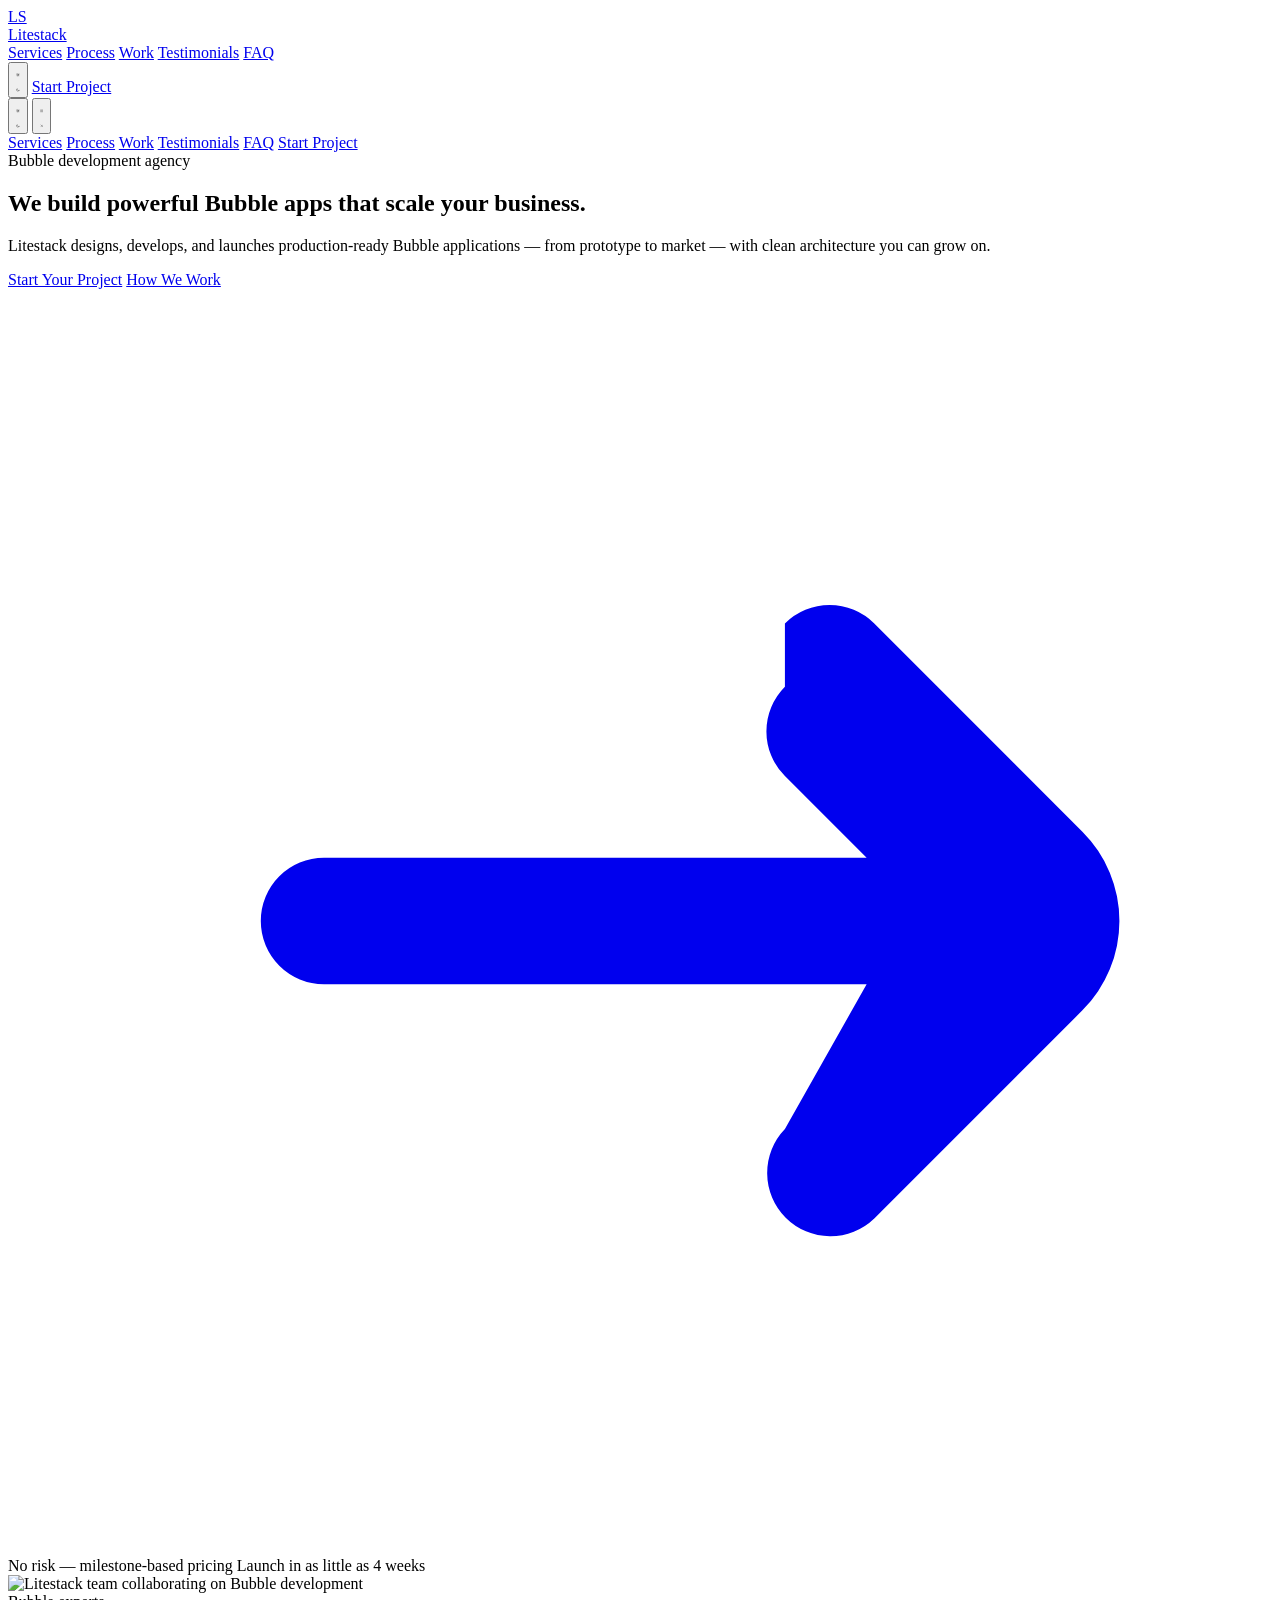
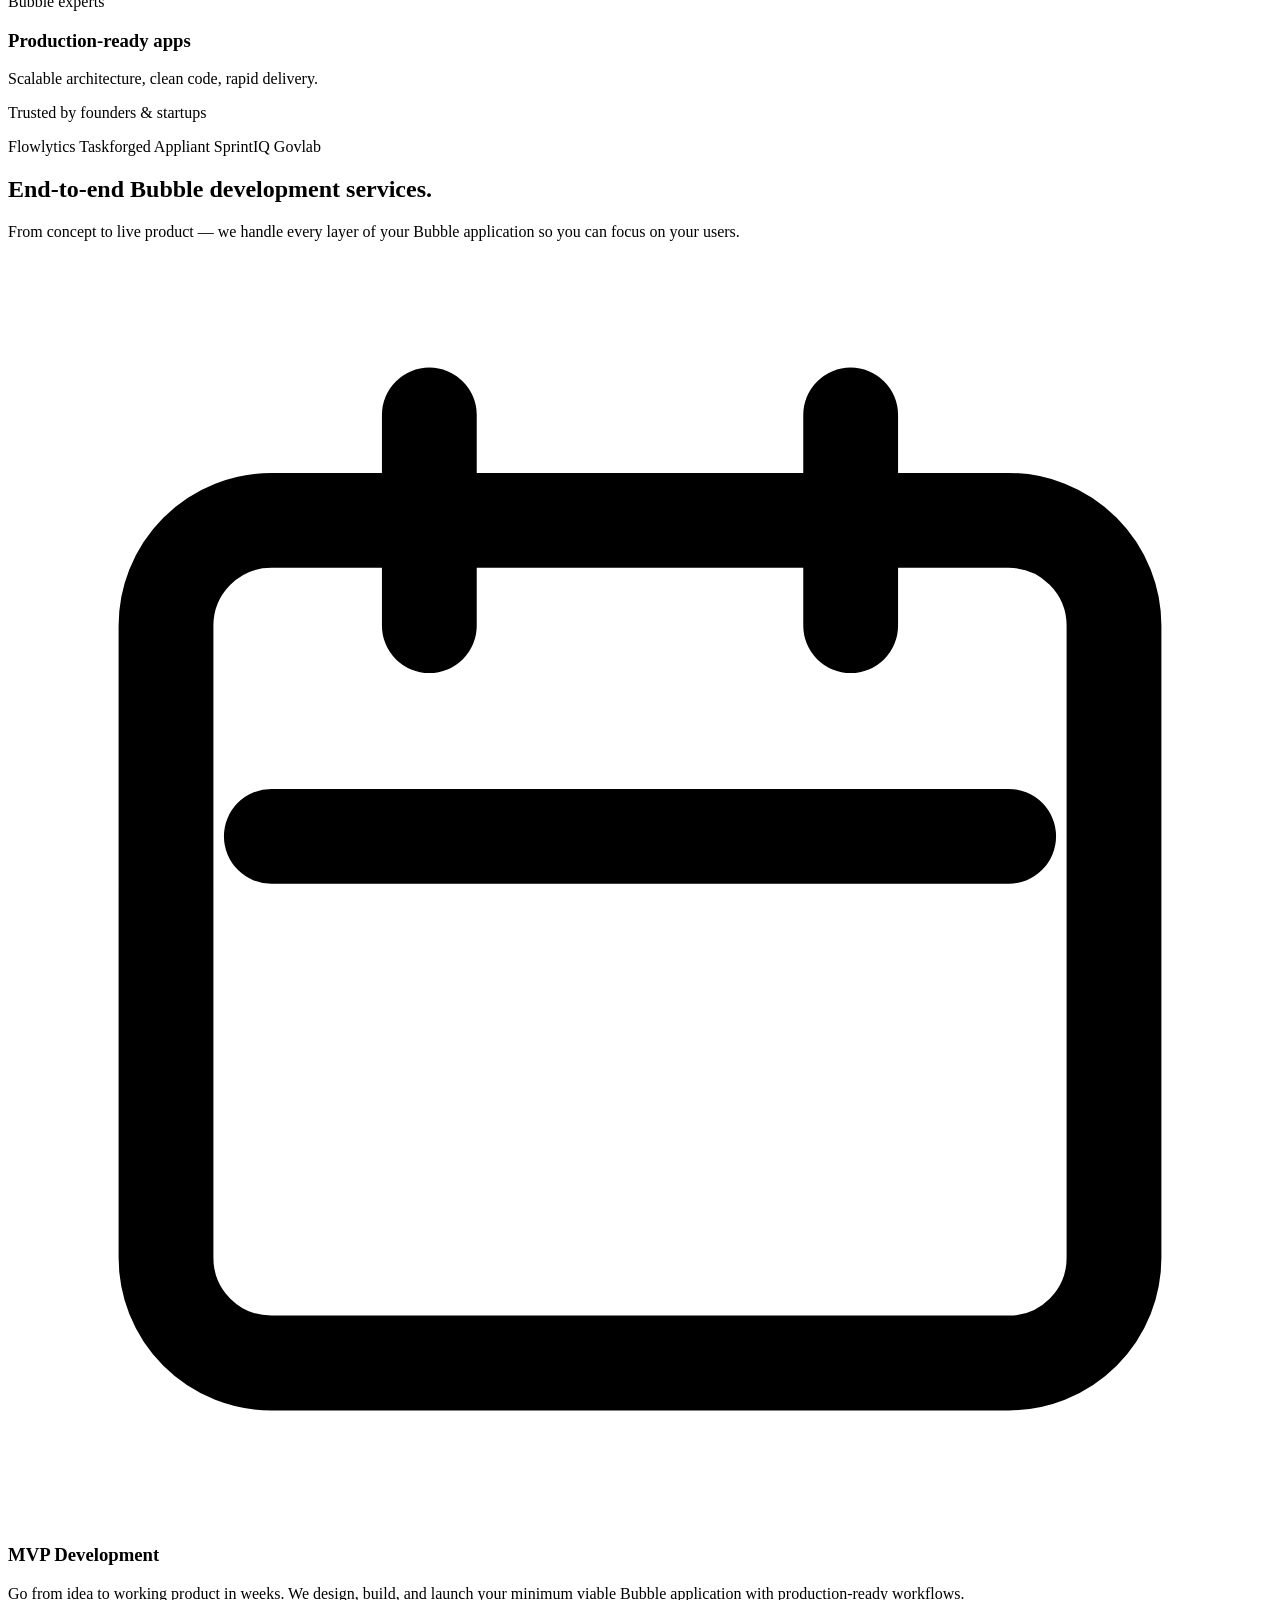
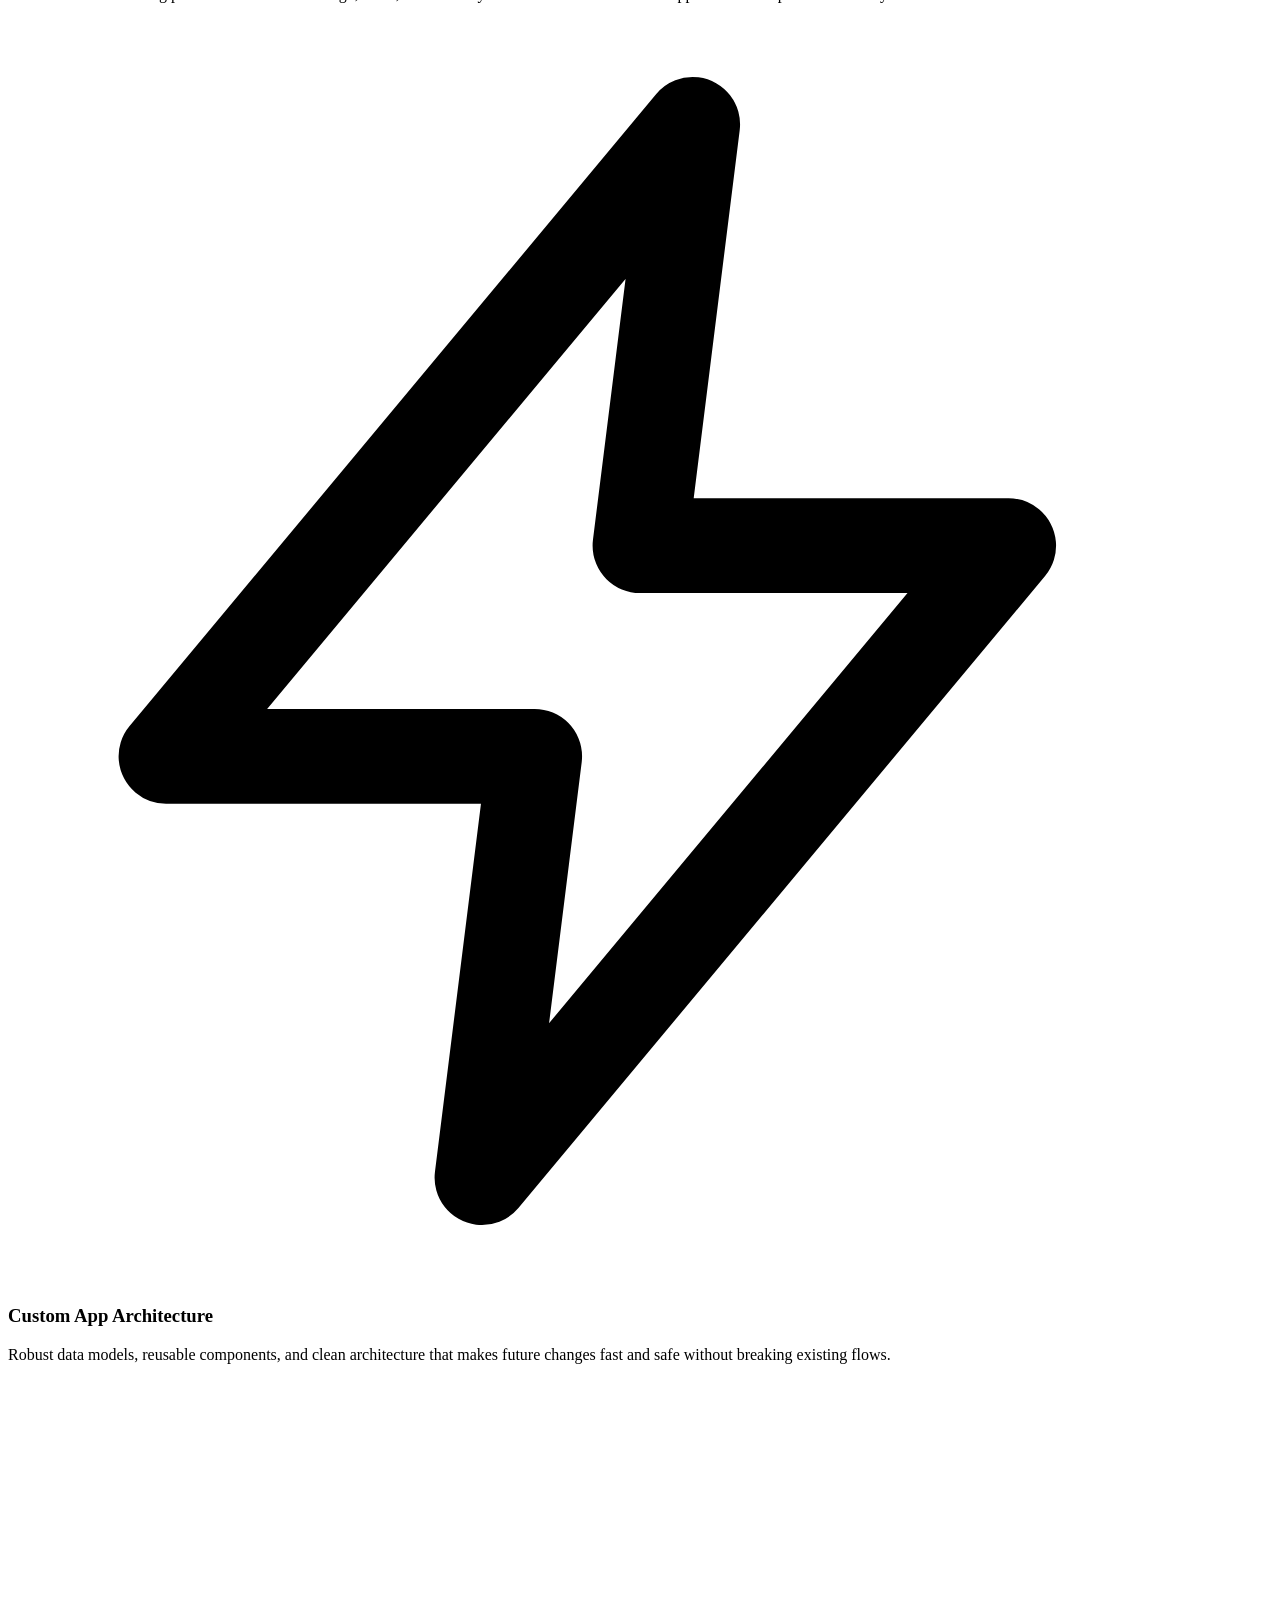
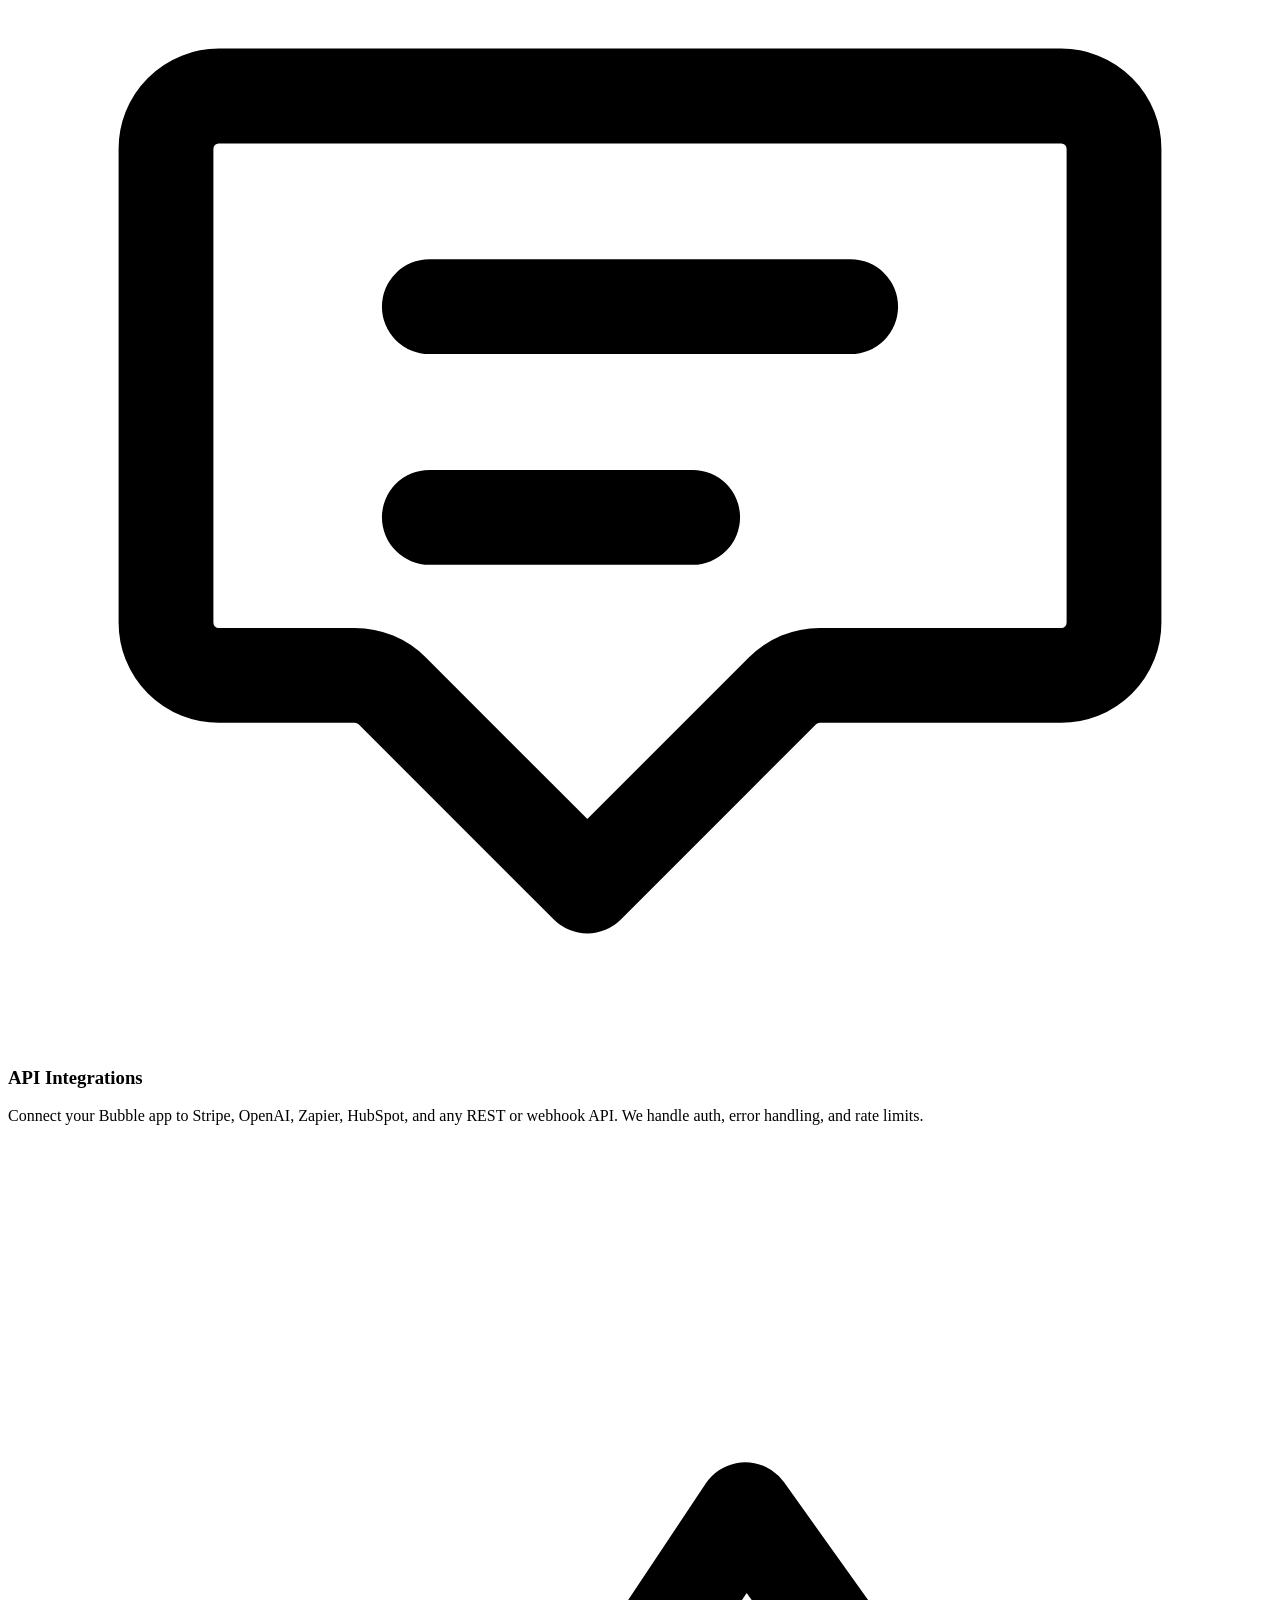
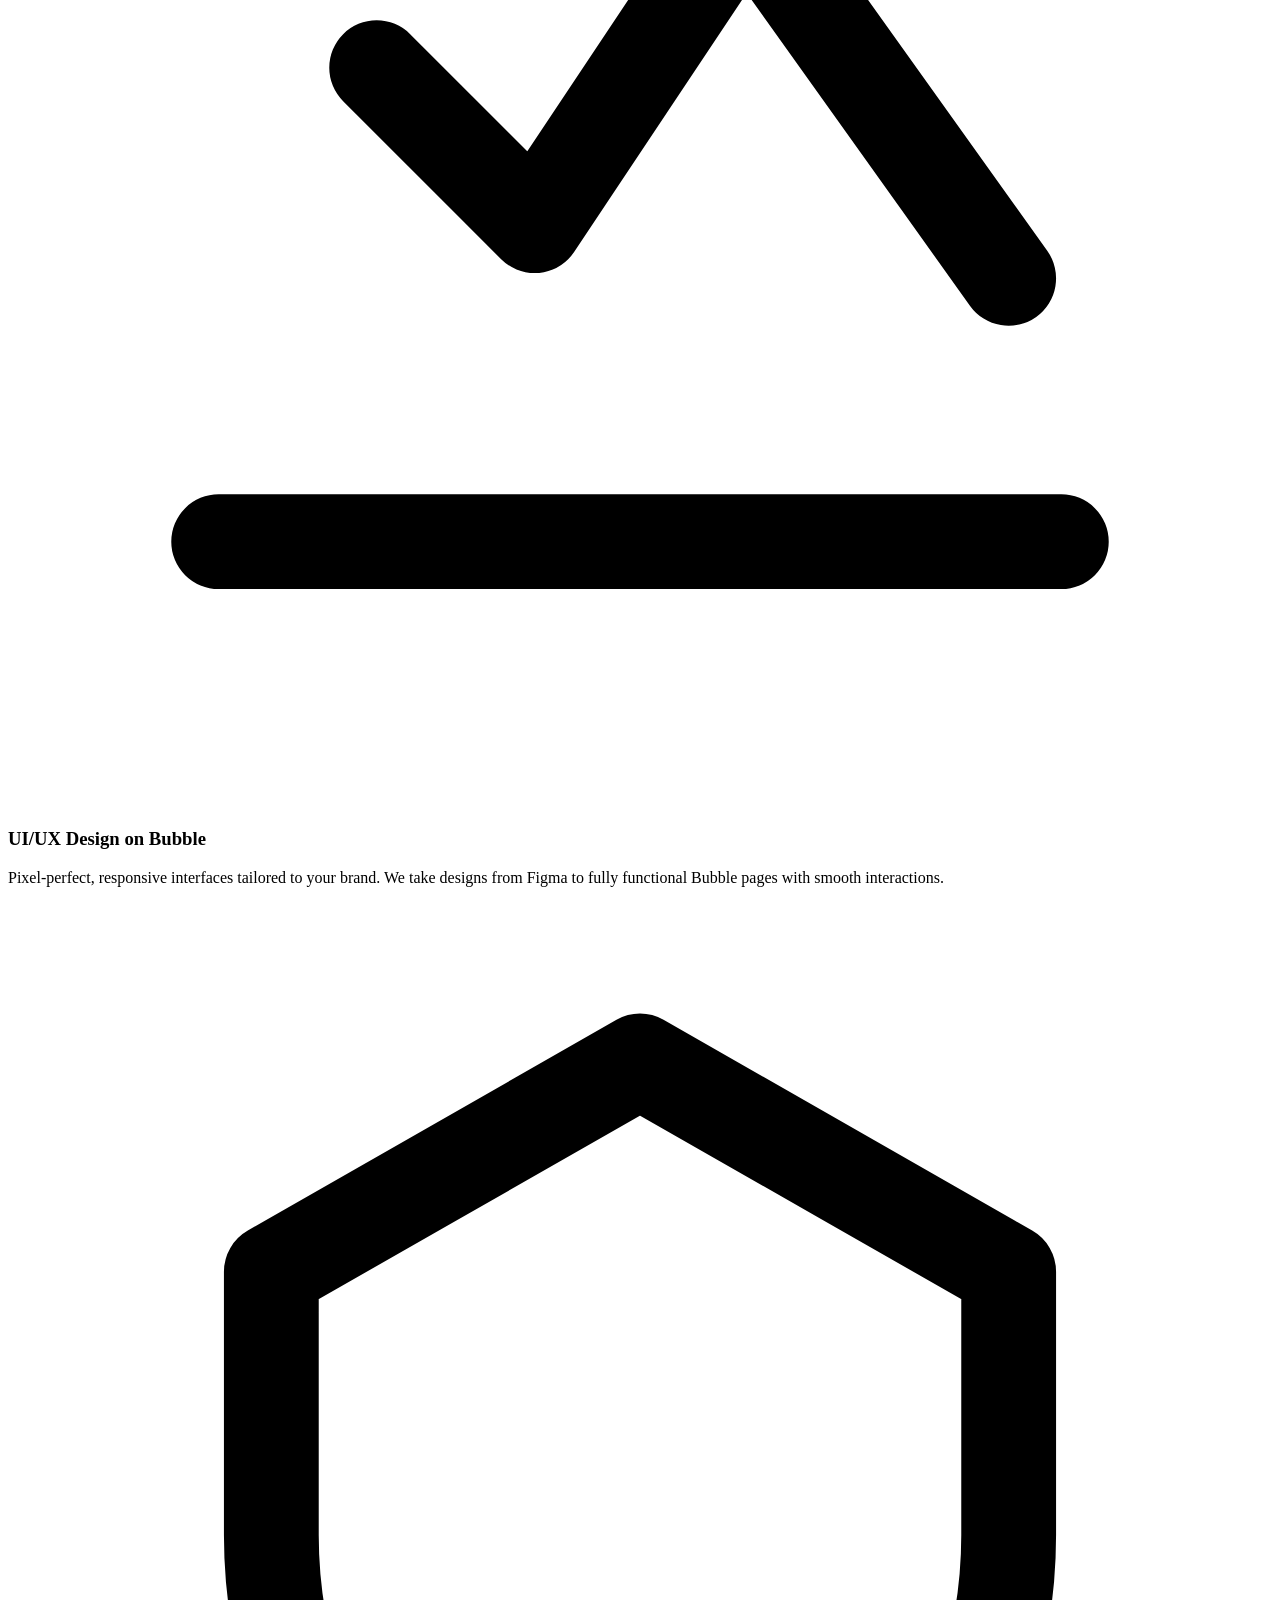
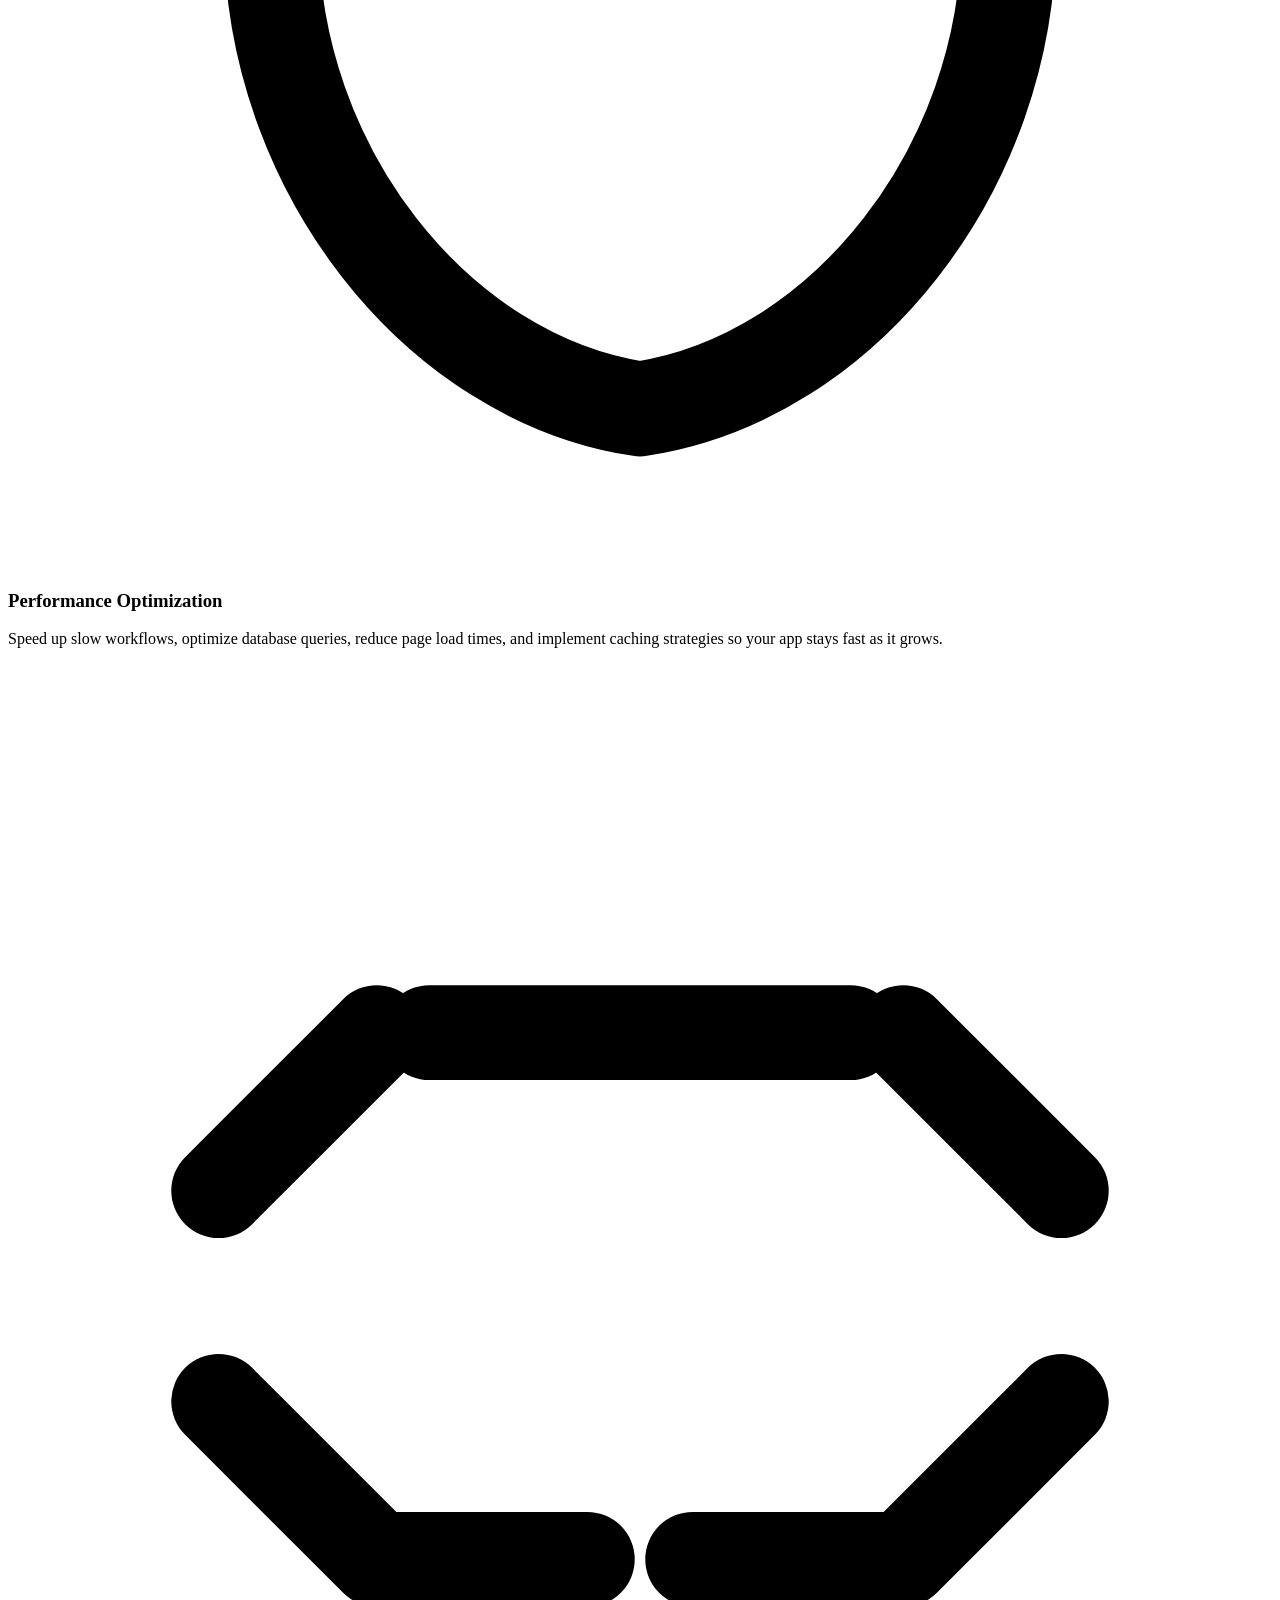
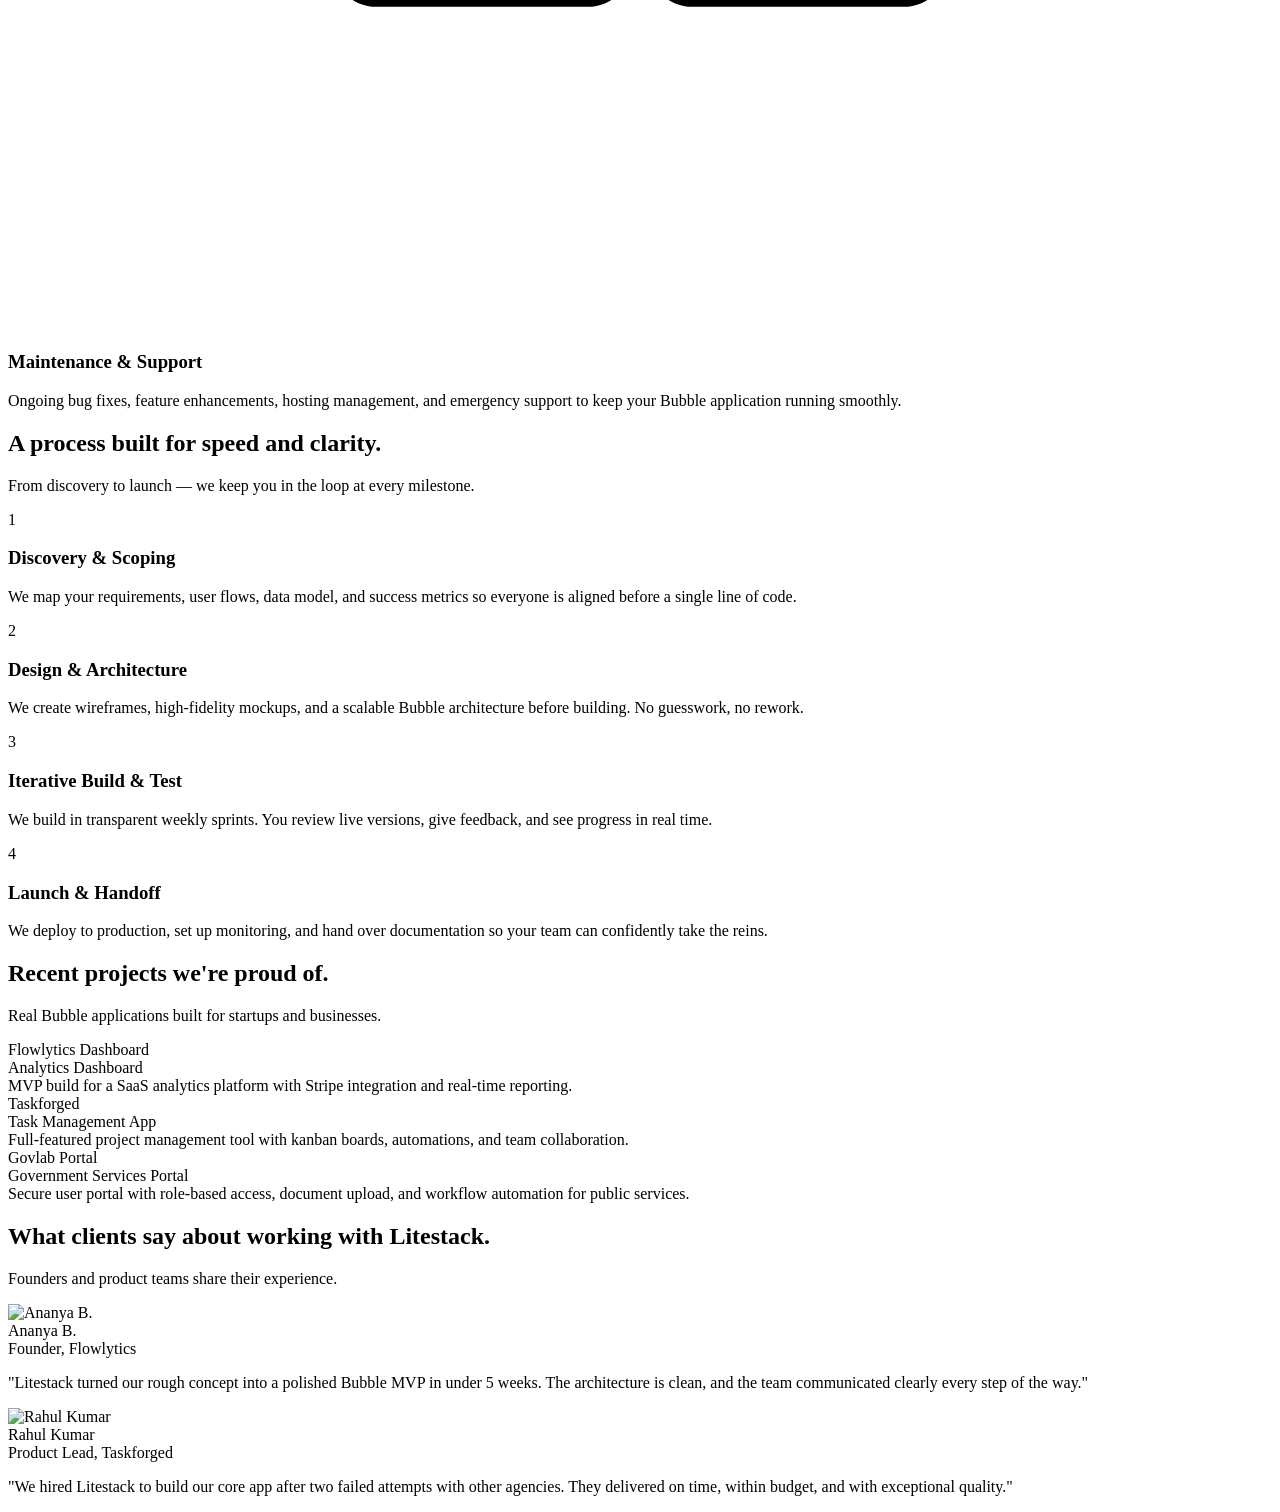
==== landing.html @ c097c647 "chore: deterministic patch step 1/1 - landing.html" ====
<!DOCTYPE html>
<html lang="en" class="scroll-smooth">
<head>
  <meta charset="UTF-8" />
  <meta name="viewport" content="width=device-width, initial-scale=1.0" />
  <title>Litestack — Bubble Development Agency</title>
  <script src="https://cdn.tailwindcss.com"></script>
  <script>
    tailwind.config = {
      darkMode: 'class',
    }
  </script>
  <script>
    (function() {
      const stored = localStorage.getItem('theme');
      const prefersDark = window.matchMedia('(prefers-color-scheme: dark)').matches;
      const theme = stored || (prefersDark ? 'dark' : 'light');
      document.documentElement.classList.add(theme);
    })();
  </script>
</head>
<body class="min-h-screen bg-gradient-to-br from-slate-100 via-white to-blue-50 text-slate-900 dark:from-slate-950 dark:via-slate-900 dark:to-slate-950 dark:text-slate-100">
  <!-- Navbar -->
  <header class="sticky top-0 z-40 border-b border-white/20 bg-white/70 backdrop-blur-xl dark:border-slate-800/60 dark:bg-slate-950/70">
    <nav>
      <div class="mx-auto flex w-full max-w-[1600px] items-center justify-between px-4 py-4 sm:px-6">
        <a href="#hero" class="flex items-center gap-3 transition hover:opacity-90">
          <div class="flex h-11 w-11 items-center justify-center rounded-2xl bg-gradient-to-br from-indigo-600 via-blue-600 to-cyan-500 text-white shadow-xl">
            <span class="text-sm font-bold">LS</span>
          </div>
          <span class="text-xl font-bold tracking-tight">Litestack</span>
        </a>
        <div class="hidden items-center gap-6 md:flex">
          <a href="#services" class="text-sm font-medium transition hover:text-indigo-600">Services</a>
          <a href="#process" class="text-sm font-medium transition hover:text-indigo-600">Process</a>
          <a href="#work" class="text-sm font-medium transition hover:text-indigo-600">Work</a>
          <a href="#testimonials" class="text-sm font-medium transition hover:text-indigo-600">Testimonials</a>
          <a href="#faq" class="text-sm font-medium transition hover:text-indigo-600">FAQ</a>
        </div>
        <div class="hidden md:flex md:items-center md:gap-3">
          <button type="button" id="theme-toggle" class="rounded-xl p-2 transition hover:bg-slate-200/50 dark:hover:bg-slate-800/60" aria-label="Toggle theme">
            <svg id="icon-sun" class="h-5 w-5 hidden dark:block" fill="none" viewBox="0 0 24 24" stroke="currentColor"><path stroke-linecap="round" stroke-linejoin="round" stroke-width="1.8" d="M12 3v1m0 16v1m9-9h-1M4 12H3m15.364 6.364l-.707-.707M6.343 6.343l-.707-.707m12.728 0l-.707.707M6.343 17.657l-.707.707M16 12a4 4 0 11-8 0 4 4 0 018 0z"/></svg>
            <svg id="icon-moon" class="h-5 w-5 block dark:hidden" fill="none" viewBox="0 0 24 24" stroke="currentColor"><path stroke-linecap="round" stroke-linejoin="round" stroke-width="1.8" d="M20.354 15.354A9 9 0 018.646 3.646 9.003 9.003 0 0012 21a9.003 9.003 0 008.354-5.646z"/></svg>
          </button>
          <a href="#contact" class="inline-flex items-center gap-2 rounded-full bg-gradient-to-r from-indigo-600 via-blue-600 to-cyan-500 px-6 py-2.5 text-sm font-semibold text-white shadow-xl transition-all duration-300 hover:scale-[1.05]">Start Project</a>
        </div>
        <div class="flex items-center gap-1 md:hidden">
          <button type="button" id="theme-toggle-mobile" class="rounded-xl p-2 transition hover:bg-slate-200/50 dark:hover:bg-slate-800/60" aria-label="Toggle theme">
            <svg id="icon-sun-mobile" class="h-5 w-5 hidden dark:block" fill="none" viewBox="0 0 24 24" stroke="currentColor"><path stroke-linecap="round" stroke-linejoin="round" stroke-width="1.8" d="M12 3v1m0 16v1m9-9h-1M4 12H3m15.364 6.364l-.707-.707M6.343 6.343l-.707-.707m12.728 0l-.707.707M6.343 17.657l-.707.707M16 12a4 4 0 11-8 0 4 4 0 018 0z"/></svg>
            <svg id="icon-moon-mobile" class="h-5 w-5 block dark:hidden" fill="none" viewBox="0 0 24 24" stroke="currentColor"><path stroke-linecap="round" stroke-linejoin="round" stroke-width="1.8" d="M20.354 15.354A9 9 0 018.646 3.646 9.003 9.003 0 0012 21a9.003 9.003 0 008.354-5.646z"/></svg>
          </button>
          <button type="button" id="mobile-menu-btn" class="rounded-xl p-2 transition hover:bg-slate-200/50 dark:hover:bg-slate-800/60 md:hidden" aria-label="Toggle menu">
            <svg id="icon-menu" class="h-6 w-6" fill="none" viewBox="0 0 24 24" stroke="currentColor"><path stroke-linecap="round" stroke-linejoin="round" stroke-width="1.8" d="M4 6h16M4 12h16M4 18h16"/></svg>
            <svg id="icon-close" class="h-6 w-6 hidden" fill="none" viewBox="0 0 24 24" stroke="currentColor"><path stroke-linecap="round" stroke-linejoin="round" stroke-width="1.8" d="M6 18L18 6M6 6l12 12"/></svg>
          </button>
        </div>
      </div>
      <div id="mobile-menu" class="hidden border-t border-white/20 bg-white/90 backdrop-blur-xl dark:border-slate-800/60 dark:bg-slate-950/90 md:hidden">
        <div class="mx-auto flex max-w-[1600px] flex-col gap-2 px-4 py-3 sm:px-6">
          <a href="#services" class="mobile-link rounded-lg px-2 py-2 text-sm font-medium text-slate-700 hover:bg-slate-50 dark:text-slate-200 dark:hover:bg-slate-800">Services</a>
          <a href="#process" class="mobile-link rounded-lg px-2 py-2 text-sm font-medium text-slate-700 hover:bg-slate-50 dark:text-slate-200 dark:hover:bg-slate-800">Process</a>
          <a href="#work" class="mobile-link rounded-lg px-2 py-2 text-sm font-medium text-slate-700 hover:bg-slate-50 dark:text-slate-200 dark:hover:bg-slate-800">Work</a>
          <a href="#testimonials" class="mobile-link rounded-lg px-2 py-2 text-sm font-medium text-slate-700 hover:bg-slate-50 dark:text-slate-200 dark:hover:bg-slate-800">Testimonials</a>
          <a href="#faq" class="mobile-link rounded-lg px-2 py-2 text-sm font-medium text-slate-700 hover:bg-slate-50 dark:text-slate-200 dark:hover:bg-slate-800">FAQ</a>
          <a href="#contact" class="mobile-link mt-1 inline-flex justify-center rounded-full bg-gradient-to-r from-indigo-600 via-blue-600 to-cyan-500 px-4 py-2 text-sm font-semibold text-white">Start Project</a>
        </div>
      </div>
    </nav>
  </header>

  <main>
    <div class="mx-auto w-full max-w-[1600px] px-4 sm:px-6">
      <!-- Hero -->
      <section id="hero" class="py-16 sm:py-28">
        <div class="grid items-center gap-16 lg:grid-cols-2">
          <div>
            <span class="inline-flex items-center gap-2 rounded-full border border-indigo-200 bg-indigo-50 px-4 py-1.5 text-[11px] sm:text-sm font-semibold uppercase tracking-wider text-indigo-700 dark:bg-indigo-900/30 dark:text-indigo-300">Bubble development agency</span>
            <h1 class="mt-6 text-4xl font-extrabold leading-[1.05] tracking-tight sm:text-5xl lg:text-6xl bg-gradient-to-r from-slate-900 via-indigo-700 to-blue-600 bg-clip-text text-transparent dark:from-white dark:via-indigo-400 dark:to-blue-400">We build powerful Bubble apps that scale your business.</h1>
            <p class="mt-6 max-w-xl text-lg text-slate-600 dark:text-slate-300">Litestack designs, develops, and launches production-ready Bubble applications — from prototype to market — with clean architecture you can grow on.</p>
            <div class="mt-8 flex flex-wrap items-center gap-4">
              <a href="#contact" class="inline-flex items-center gap-2 rounded-full bg-gradient-to-r from-indigo-600 via-blue-600 to-cyan-500 px-6 py-3 text-sm font-semibold text-white shadow-xl transition-all duration-300 hover:scale-[1.05]">Start Your Project</a>
              <a href="#process" class="inline-flex items-center gap-2 rounded-full border border-slate-300 px-6 py-3 text-sm font-semibold transition hover:bg-white/60 dark:border-slate-700 dark:hover:bg-slate-800/40">How We Work <svg class="h-4 w-4" viewBox="0 0 20 20" fill="currentColor"><path d="M12.293 5.293a1 1 0 011.414 0L17 8.586a2 2 0 010 2.828l-3.293 3.293a1 1 0 01-1.414-1.414L13.586 11H5a1 1 0 110-2h8.586l-1.293-1.293a1 1 0 010-1.414z"/></svg></a>
            </div>
            <div class="mt-6 flex flex-wrap items-center gap-x-4 gap-y-1 text-xs text-slate-500 dark:text-slate-400">
              <span>No risk — milestone-based pricing</span>
              <span class="hidden h-1 w-1 rounded-full bg-slate-300 sm:inline-block"></span>
              <span>Launch in as little as 4 weeks</span>
            </div>
          </div>
          <div class="relative">
            <div class="relative overflow-hidden rounded-3xl border border-white/30 bg-white/70 shadow-2xl backdrop-blur-xl dark:border-slate-700/50 dark:bg-slate-900/60">
              <div class="relative h-80 sm:h-96 lg:h-[28rem]">
                <img src="https://images.unsplash.com/photo-1542744173-8e7e53415bb0?auto=format&fit=crop&w=1200&q=80" alt="Litestack team collaborating on Bubble development" class="h-full w-full object-cover">
                <div class="absolute inset-0 bg-gradient-to-t from-black/80 to-transparent"></div>
                <div class="absolute bottom-6 left-6 text-white">
                  <span class="rounded-full bg-white/20 px-3 py-1 text-xs font-medium uppercase">Bubble experts</span>
                  <h3 class="mt-2 text-lg font-semibold">Production-ready apps</h3>
                  <p class="text-sm text-white/80">Scalable architecture, clean code, rapid delivery.</p>
                </div>
              </div>
            </div>
          </div>
        </div>
      </section>

      <!-- Trusted by -->
      <section id="trusted-by" class="border-y border-white/20 py-16 dark:border-slate-800/60">
        <div class="mx-auto max-w-5xl text-center">
          <p class="text-xs font-semibold uppercase tracking-[0.2em] text-slate-400 dark:text-slate-500">Trusted by founders & startups</p>
          <div class="mt-8 flex flex-wrap items-center justify-center gap-x-12 gap-y-4 text-sm font-medium text-slate-500 sm:gap-x-16 dark:text-slate-400">
            <span class="tracking-tight">Flowlytics</span>
            <span class="tracking-tight">Taskforged</span>
            <span class="tracking-tight">Appliant</span>
            <span class="tracking-tight">SprintIQ</span>
            <span class="tracking-tight">Govlab</span>
          </div>
        </div>
      </section>

      <!-- Services -->
      <section id="services" class="py-10 sm:py-24">
        <div class="mx-auto max-w-3xl text-center">
          <h2 class="text-3xl font-bold tracking-tight text-slate-900 dark:text-slate-50 sm:text-4xl">End-to-end Bubble development services.</h2>
          <p class="mt-4 text-base leading-relaxed text-slate-600 dark:text-slate-400">From concept to live product — we handle every layer of your Bubble application so you can focus on your users.</p>
        </div>
        <div class="mt-12 grid gap-6 md:grid-cols-2 lg:grid-cols-3">
          <article class="group flex flex-col gap-4 rounded-2xl border border-white/30 bg-white/70 p-6 shadow-lg backdrop-blur-sm transition-all duration-300 hover:-translate-y-1 hover:border-indigo-200/60 hover:shadow-xl dark:border-slate-700/50 dark:bg-slate-900/60 dark:hover:border-indigo-800/50">
            <div class="inline-flex h-12 w-12 items-center justify-center rounded-xl bg-indigo-50 text-indigo-600 transition-colors group-hover:bg-indigo-100 dark:bg-indigo-900/50 dark:text-indigo-400 dark:group-hover:bg-indigo-900/70">
              <svg class="h-5 w-5" fill="none" viewBox="0 0 24 24" stroke="currentColor"><path stroke-linecap="round" stroke-linejoin="round" stroke-width="1.8" d="M8 7V3m8 4V3M5 11h14M5 21h14a2 2 0 002-2V7a2 2 0 00-2-2H5A2 2 0 003 7v12a2 2 0 002 2z"/></svg>
            </div>
            <h3 class="text-base font-semibold text-slate-900 dark:text-slate-50">MVP Development</h3>
            <p class="text-sm leading-relaxed text-slate-600 dark:text-slate-400">Go from idea to working product in weeks. We design, build, and launch your minimum viable Bubble application with production-ready workflows.</p>
          </article>
          <article class="group flex flex-col gap-4 rounded-2xl border border-white/30 bg-white/70 p-6 shadow-lg backdrop-blur-sm transition-all duration-300 hover:-translate-y-1 hover:border-indigo-200/60 hover:shadow-xl dark:border-slate-700/50 dark:bg-slate-900/60 dark:hover:border-indigo-800/50">
            <div class="inline-flex h-12 w-12 items-center justify-center rounded-xl bg-indigo-50 text-indigo-600 transition-colors group-hover:bg-indigo-100 dark:bg-indigo-900/50 dark:text-indigo-400 dark:group-hover:bg-indigo-900/70">
              <svg class="h-5 w-5" fill="none" viewBox="0 0 24 24" stroke="currentColor"><path stroke-linecap="round" stroke-linejoin="round" stroke-width="1.8" d="M13 2L3 14h7l-1 8 10-12h-7l1-8z"/></svg>
            </div>
            <h3 class="text-base font-semibold text-slate-900 dark:text-slate-50">Custom App Architecture</h3>
            <p class="text-sm leading-relaxed text-slate-600 dark:text-slate-400">Robust data models, reusable components, and clean architecture that makes future changes fast and safe without breaking existing flows.</p>
          </article>
          <article class="group flex flex-col gap-4 rounded-2xl border border-white/30 bg-white/70 p-6 shadow-lg backdrop-blur-sm transition-all duration-300 hover:-translate-y-1 hover:border-indigo-200/60 hover:shadow-xl dark:border-slate-700/50 dark:bg-slate-900/60 dark:hover:border-indigo-800/50">
            <div class="inline-flex h-12 w-12 items-center justify-center rounded-xl bg-indigo-50 text-indigo-600 transition-colors group-hover:bg-indigo-100 dark:bg-indigo-900/50 dark:text-indigo-400 dark:group-hover:bg-indigo-900/70">
              <svg class="h-5 w-5" fill="none" viewBox="0 0 24 24" stroke="currentColor"><path stroke-linecap="round" stroke-linejoin="round" stroke-width="1.8" d="M8 10h8m-8 4h5M4 6h16a1 1 0 011 1v9a1 1 0 01-1 1h-4.586a1 1 0 00-.707.293L11 21l-3.707-3.707A1 1 0 006.586 17H4a1 1 0 01-1-1V7a1 1 0 011-1z"/></svg>
            </div>
            <h3 class="text-base font-semibold text-slate-900 dark:text-slate-50">API Integrations</h3>
            <p class="text-sm leading-relaxed text-slate-600 dark:text-slate-400">Connect your Bubble app to Stripe, OpenAI, Zapier, HubSpot, and any REST or webhook API. We handle auth, error handling, and rate limits.</p>
          </article>
          <article class="group flex flex-col gap-4 rounded-2xl border border-white/30 bg-white/70 p-6 shadow-lg backdrop-blur-sm transition-all duration-300 hover:-translate-y-1 hover:border-indigo-200/60 hover:shadow-xl dark:border-slate-700/50 dark:bg-slate-900/60 dark:hover:border-indigo-800/50">
            <div class="inline-flex h-12 w-12 items-center justify-center rounded-xl bg-indigo-50 text-indigo-600 transition-colors group-hover:bg-indigo-100 dark:bg-indigo-900/50 dark:text-indigo-400 dark:group-hover:bg-indigo-900/70">
              <svg class="h-5 w-5" fill="none" viewBox="0 0 24 24" stroke="currentColor"><path stroke-linecap="round" stroke-linejoin="round" stroke-width="1.8" d="M4 19h16M7 10l3 3 4-6 5 7"/></svg>
            </div>
            <h3 class="text-base font-semibold text-slate-900 dark:text-slate-50">UI/UX Design on Bubble</h3>
            <p class="text-sm leading-relaxed text-slate-600 dark:text-slate-400">Pixel-perfect, responsive interfaces tailored to your brand. We take designs from Figma to fully functional Bubble pages with smooth interactions.</p>
          </article>
          <article class="group flex flex-col gap-4 rounded-2xl border border-white/30 bg-white/70 p-6 shadow-lg backdrop-blur-sm transition-all duration-300 hover:-translate-y-1 hover:border-indigo-200/60 hover:shadow-xl dark:border-slate-700/50 dark:bg-slate-900/60 dark:hover:border-indigo-800/50">
            <div class="inline-flex h-12 w-12 items-center justify-center rounded-xl bg-indigo-50 text-indigo-600 transition-colors group-hover:bg-indigo-100 dark:bg-indigo-900/50 dark:text-indigo-400 dark:group-hover:bg-indigo-900/70">
              <svg class="h-5 w-5" fill="none" viewBox="0 0 24 24" stroke="currentColor"><path stroke-linecap="round" stroke-linejoin="round" stroke-width="1.8" d="M12 3l7 4v5c0 4.418-3.134 8.418-7 9-3.866-.582-7-4.582-7-9V7l7-4z"/></svg>
            </div>
            <h3 class="text-base font-semibold text-slate-900 dark:text-slate-50">Performance Optimization</h3>
            <p class="text-sm leading-relaxed text-slate-600 dark:text-slate-400">Speed up slow workflows, optimize database queries, reduce page load times, and implement caching strategies so your app stays fast as it grows.</p>
          </article>
          <article class="group flex flex-col gap-4 rounded-2xl border border-white/30 bg-white/70 p-6 shadow-lg backdrop-blur-sm transition-all duration-300 hover:-translate-y-1 hover:border-indigo-200/60 hover:shadow-xl dark:border-slate-700/50 dark:bg-slate-900/60 dark:hover:border-indigo-800/50">
            <div class="inline-flex h-12 w-12 items-center justify-center rounded-xl bg-indigo-50 text-indigo-600 transition-colors group-hover:bg-indigo-100 dark:bg-indigo-900/50 dark:text-indigo-400 dark:group-hover:bg-indigo-900/70">
              <svg class="h-5 w-5" fill="none" viewBox="0 0 24 24" stroke="currentColor"><path stroke-linecap="round" stroke-linejoin="round" stroke-width="1.8" d="M8 7h8M7 17h4m2 0h4M7 7l-3 3m13-3l3 3M7 17l-3-3m13 3l3-3"/></svg>
            </div>
            <h3 class="text-base font-semibold text-slate-900 dark:text-slate-50">Maintenance & Support</h3>
            <p class="text-sm leading-relaxed text-slate-600 dark:text-slate-400">Ongoing bug fixes, feature enhancements, hosting management, and emergency support to keep your Bubble application running smoothly.</p>
          </article>
        </div>
      </section>

      <!-- Process -->
      <section id="process" class="border-t border-white/20 py-10 sm:py-24 dark:border-slate-800/60">
        <div class="mx-auto max-w-3xl text-center">
          <h2 class="text-3xl font-bold tracking-tight text-slate-900 dark:text-slate-50 sm:text-4xl">A process built for speed and clarity.</h2>
          <p class="mt-3 text-sm text-slate-600 sm:text-base">From discovery to launch — we keep you in the loop at every milestone.</p>
        </div>
        <div class="mt-10 grid gap-8 md:grid-cols-4">
          <div class="flex flex-col items-start gap-4 rounded-2xl border border-white/30 bg-white/70 p-6 shadow-lg backdrop-blur-sm transition hover:border-indigo-200/60 hover:shadow-xl dark:border-slate-700/50 dark:bg-slate-900/60 dark:hover:border-indigo-800/50">
            <div class="flex h-9 w-9 items-center justify-center rounded-full bg-indigo-50 text-xs font-semibold text-indigo-700 dark:bg-indigo-900/50 dark:text-indigo-400">1</div>
            <h3 class="text-sm font-semibold text-slate-900 dark:text-slate-50">Discovery & Scoping</h3>
            <p class="text-sm leading-relaxed text-slate-600 dark:text-slate-400">We map your requirements, user flows, data model, and success metrics so everyone is aligned before a single line of code.</p>
          </div>
          <div class="flex flex-col items-start gap-4 rounded-2xl border border-white/30 bg-white/70 p-6 shadow-lg backdrop-blur-sm transition hover:border-indigo-200/60 hover:shadow-xl dark:border-slate-700/50 dark:bg-slate-900/60 dark:hover:border-indigo-800/50">
            <div class="flex h-9 w-9 items-center justify-center rounded-full bg-indigo-50 text-xs font-semibold text-indigo-700 dark:bg-indigo-900/50 dark:text-indigo-400">2</div>
            <h3 class="text-sm font-semibold text-slate-900 dark:text-slate-50">Design & Architecture</h3>
            <p class="text-sm leading-relaxed text-slate-600 dark:text-slate-400">We create wireframes, high-fidelity mockups, and a scalable Bubble architecture before building. No guesswork, no rework.</p>
          </div>
          <div class="flex flex-col items-start gap-4 rounded-2xl border border-white/30 bg-white/70 p-6 shadow-lg backdrop-blur-sm transition hover:border-indigo-200/60 hover:shadow-xl dark:border-slate-700/50 dark:bg-slate-900/60 dark:hover:border-indigo-800/50">
            <div class="flex h-9 w-9 items-center justify-center rounded-full bg-indigo-50 text-xs font-semibold text-indigo-700 dark:bg-indigo-900/50 dark:text-indigo-400">3</div>
            <h3 class="text-sm font-semibold text-slate-900 dark:text-slate-50">Iterative Build & Test</h3>
            <p class="text-sm leading-relaxed text-slate-600 dark:text-slate-400">We build in transparent weekly sprints. You review live versions, give feedback, and see progress in real time.</p>
          </div>
          <div class="flex flex-col items-start gap-4 rounded-2xl border border-white/30 bg-white/70 p-6 shadow-lg backdrop-blur-sm transition hover:border-indigo-200/60 hover:shadow-xl dark:border-slate-700/50 dark:bg-slate-900/60 dark:hover:border-indigo-800/50">
            <div class="flex h-9 w-9 items-center justify-center rounded-full bg-indigo-50 text-xs font-semibold text-indigo-700 dark:bg-indigo-900/50 dark:text-indigo-400">4</div>
            <h3 class="text-sm font-semibold text-slate-900 dark:text-slate-50">Launch & Handoff</h3>
            <p class="text-sm leading-relaxed text-slate-600 dark:text-slate-400">We deploy to production, set up monitoring, and hand over documentation so your team can confidently take the reins.</p>
          </div>
        </div>
      </section>

      <!-- Work / Portfolio (placeholder) -->
      <section id="work" class="py-8 sm:py-24">
        <div class="mx-auto max-w-3xl text-center">
          <h2 class="text-3xl font-bold tracking-tight text-slate-900 dark:text-slate-50 sm:text-4xl">Recent projects we're proud of.</h2>
          <p class="mt-3 text-sm text-slate-600 sm:text-base">Real Bubble applications built for startups and businesses.</p>
        </div>
        <div class="mt-10 grid gap-6 md:grid-cols-3">
          <article class="flex h-full flex-col gap-4 rounded-2xl border border-white/30 bg-white/70 p-6 shadow-lg backdrop-blur-sm transition hover:border-indigo-200/60 hover:shadow-xl dark:border-slate-700/50 dark:bg-slate-900/60 dark:hover:border-indigo-800/50">
            <div class="relative overflow-hidden rounded-xl bg-slate-100 dark:bg-slate-800">
              <div class="aspect-video flex items-center justify-center text-slate-400 text-sm font-medium">Flowlytics Dashboard</div>
            </div>
            <div class="text-left"><div class="text-sm font-semibold text-slate-900 dark:text-slate-50">Analytics Dashboard</div><div class="text-xs text-slate-500 dark:text-slate-400">MVP build for a SaaS analytics platform with Stripe integration and real-time reporting.</div></div>
          </article>
          <article class="flex h-full flex-col gap-4 rounded-2xl border border-white/30 bg-white/70 p-6 shadow-lg backdrop-blur-sm transition hover:border-indigo-200/60 hover:shadow-xl dark:border-slate-700/50 dark:bg-slate-900/60 dark:hover:border-indigo-800/50">
            <div class="relative overflow-hidden rounded-xl bg-slate-100 dark:bg-slate-800">
              <div class="aspect-video flex items-center justify-center text-slate-400 text-sm font-medium">Taskforged</div>
            </div>
            <div class="text-left"><div class="text-sm font-semibold text-slate-900 dark:text-slate-50">Task Management App</div><div class="text-xs text-slate-500 dark:text-slate-400">Full-featured project management tool with kanban boards, automations, and team collaboration.</div></div>
          </article>
          <article class="flex h-full flex-col gap-4 rounded-2xl border border-white/30 bg-white/70 p-6 shadow-lg backdrop-blur-sm transition hover:border-indigo-200/60 hover:shadow-xl dark:border-slate-700/50 dark:bg-slate-900/60 dark:hover:border-indigo-800/50">
            <div class="relative overflow-hidden rounded-xl bg-slate-100 dark:bg-slate-800">
              <div class="aspect-video flex items-center justify-center text-slate-400 text-sm font-medium">Govlab Portal</div>
            </div>
            <div class="text-left"><div class="text-sm font-semibold text-slate-900 dark:text-slate-50">Government Services Portal</div><div class="text-xs text-slate-500 dark:text-slate-400">Secure user portal with role-based access, document upload, and workflow automation for public services.</div></div>
          </article>
        </div>
      </section>

      <!-- Testimonials -->
      <section id="testimonials" class="border-y border-white/20 py-8 sm:py-24 dark:border-slate-800/60">
        <div class="mx-auto max-w-3xl text-center">
          <h2 class="text-3xl font-bold tracking-tight text-slate-900 dark:text-slate-50 sm:text-4xl">What clients say about working with Litestack.</h2>
          <p class="mt-3 text-sm text-slate-600 sm:text-base">Founders and product teams share their experience.</p>
        </div>
        <div class="mt-10 grid gap-6 md:grid-cols-3">
          <article class="flex h-full flex-col gap-4 rounded-2xl border border-white/30 bg-white/70 p-6 shadow-lg backdrop-blur-sm transition hover:border-indigo-200/60 hover:shadow-xl dark:border-slate-700/50 dark:bg-slate-900/60 dark:hover:border-indigo-800/50">
            <div class="flex items-center gap-3">
              <img src="https://images.unsplash.com/photo-1494790108377-be9c29b29330?auto=format&fit=crop&w=120&q=80" alt="Ananya B." class="h-10 w-10 rounded-full object-cover">
              <div class="text-left"><div class="text-sm font-semibold text-slate-900 dark:text-slate-50">Ananya B.</div><div class="text-xs text-slate-500 dark:text-slate-400">Founder, Flowlytics</div></div>
            </div>
            <p class="text-sm leading-relaxed text-slate-600 dark:text-slate-400">"Litestack turned our rough concept into a polished Bubble MVP in under 5 weeks. The architecture is clean, and the team communicated clearly every step of the way."</p>
          </article>
          <article class="flex h-full flex-col gap-4 rounded-2xl border border-white/30 bg-white/70 p-6 shadow-lg backdrop-blur-sm transition hover:border-indigo-200/60 hover:shadow-xl dark:border-slate-700/50 dark:bg-slate-900/60 dark:hover:border-indigo-800/50">
            <div class="flex items-center gap-3">
              <img src="https://images.unsplash.com/photo-1472099645785-5658abf4ff4e?auto=format&fit=crop&w=120&q=80" alt="Rahul Kumar" class="h-10 w-10 rounded-full object-cover">
              <div class="text-left"><div class="text-sm font-semibold text-slate-900 dark:text-slate-50">Rahul Kumar</div><div class="text-xs text-slate-500 dark:text-slate-400">Product Lead, Taskforged</div></div>
            </div>
            <p class="text-sm leading-relaxed text-slate-600 dark:text-slate-400">"We hired Litestack to build our core app after two failed attempts with other agencies. They delivered on time, within budget, and with exceptional quality."</p>
          </article>
          <article class="flex h-full flex-col gap-4 rounded-2xl border border-white/30 bg-white/70 p-6 shadow-lg backdrop-blur-sm transition hover:border-indigo-200/60 hover:shadow-xl dark:border-slate-700/50 dark:bg-slate-900/60 dark:hover:border
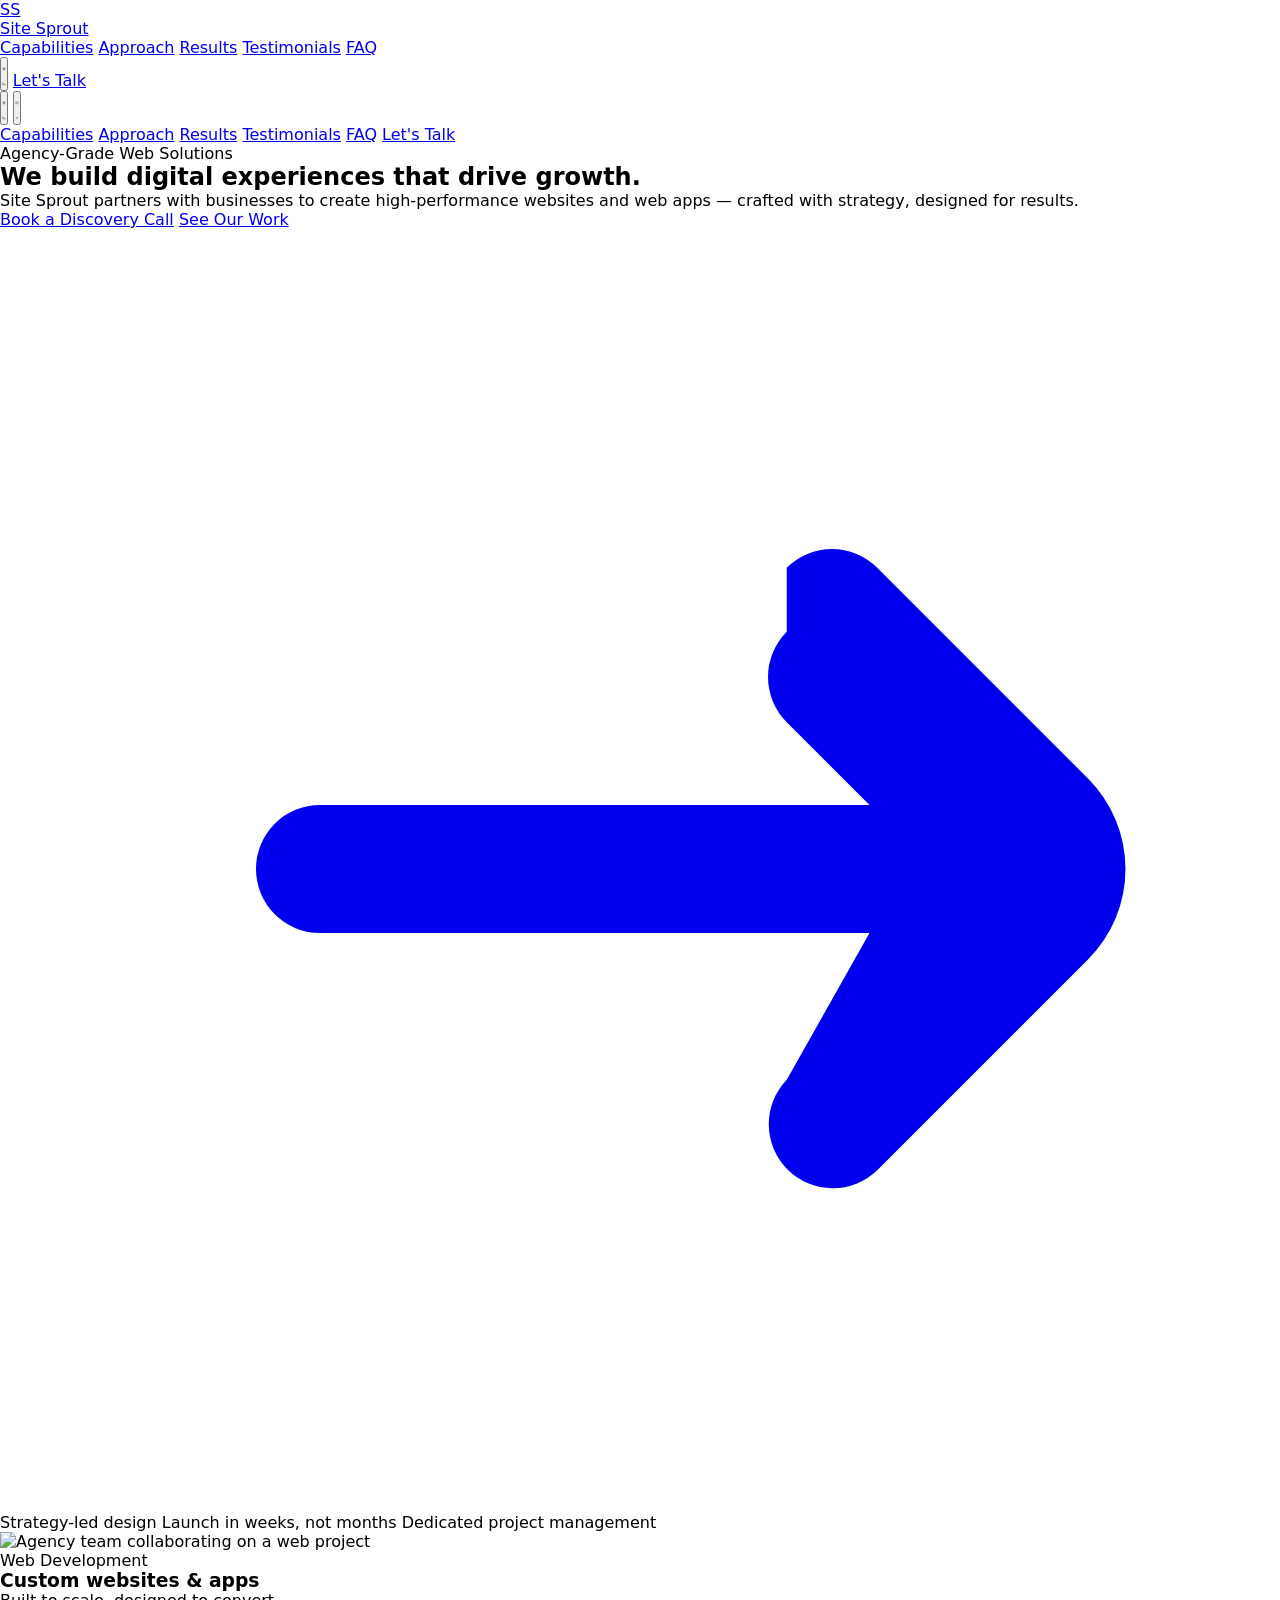
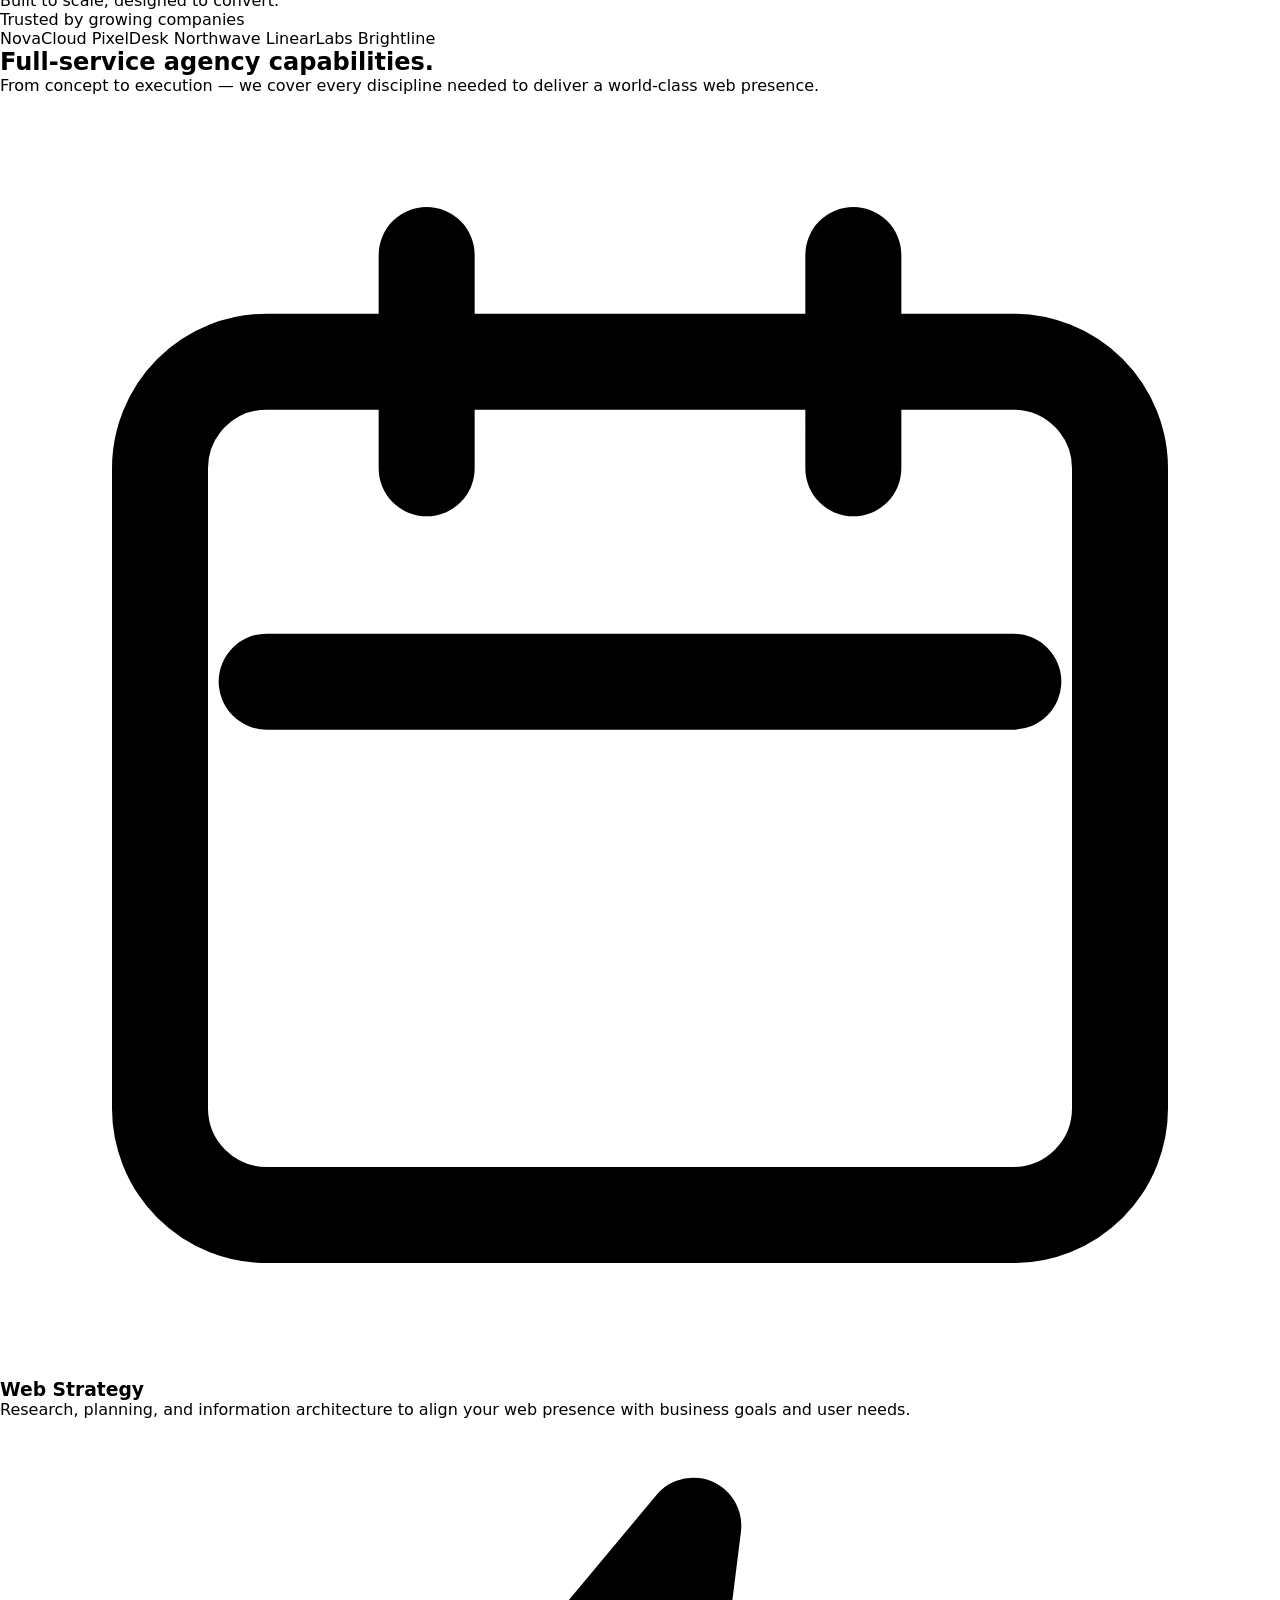
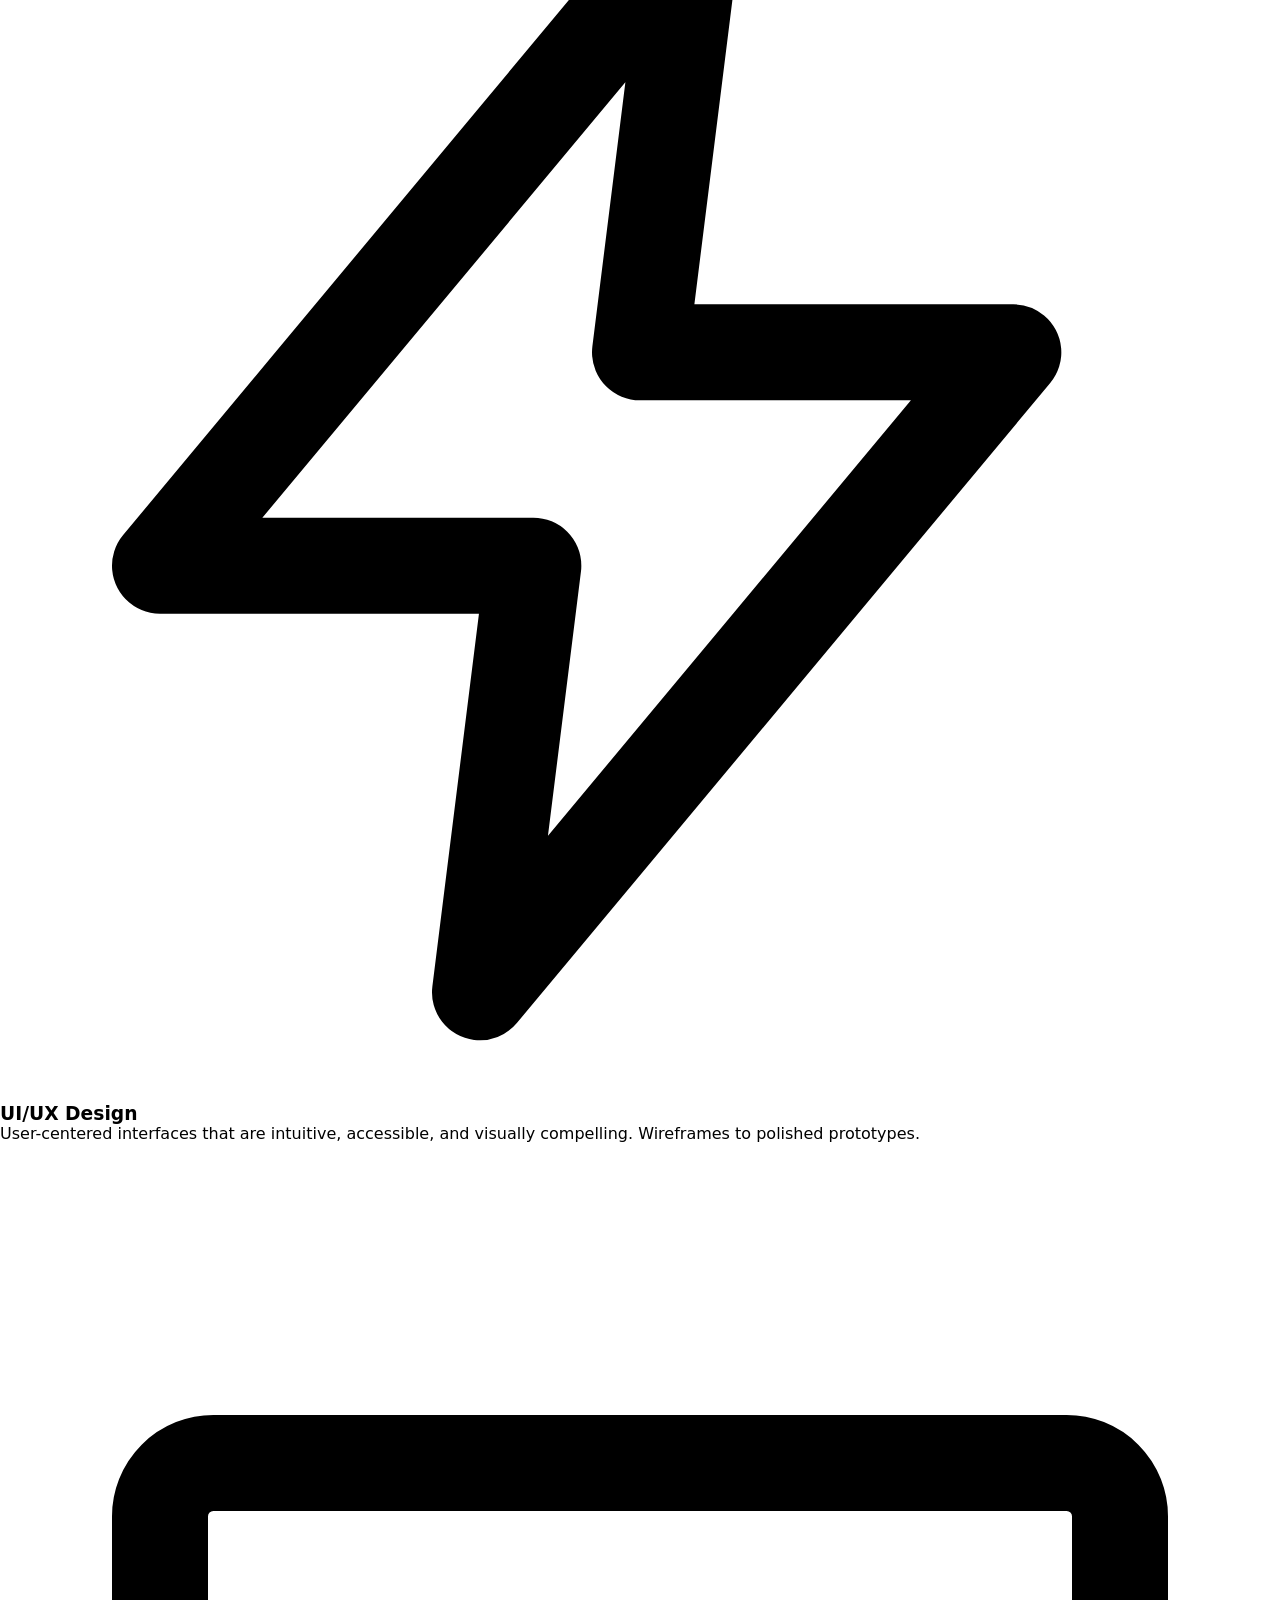
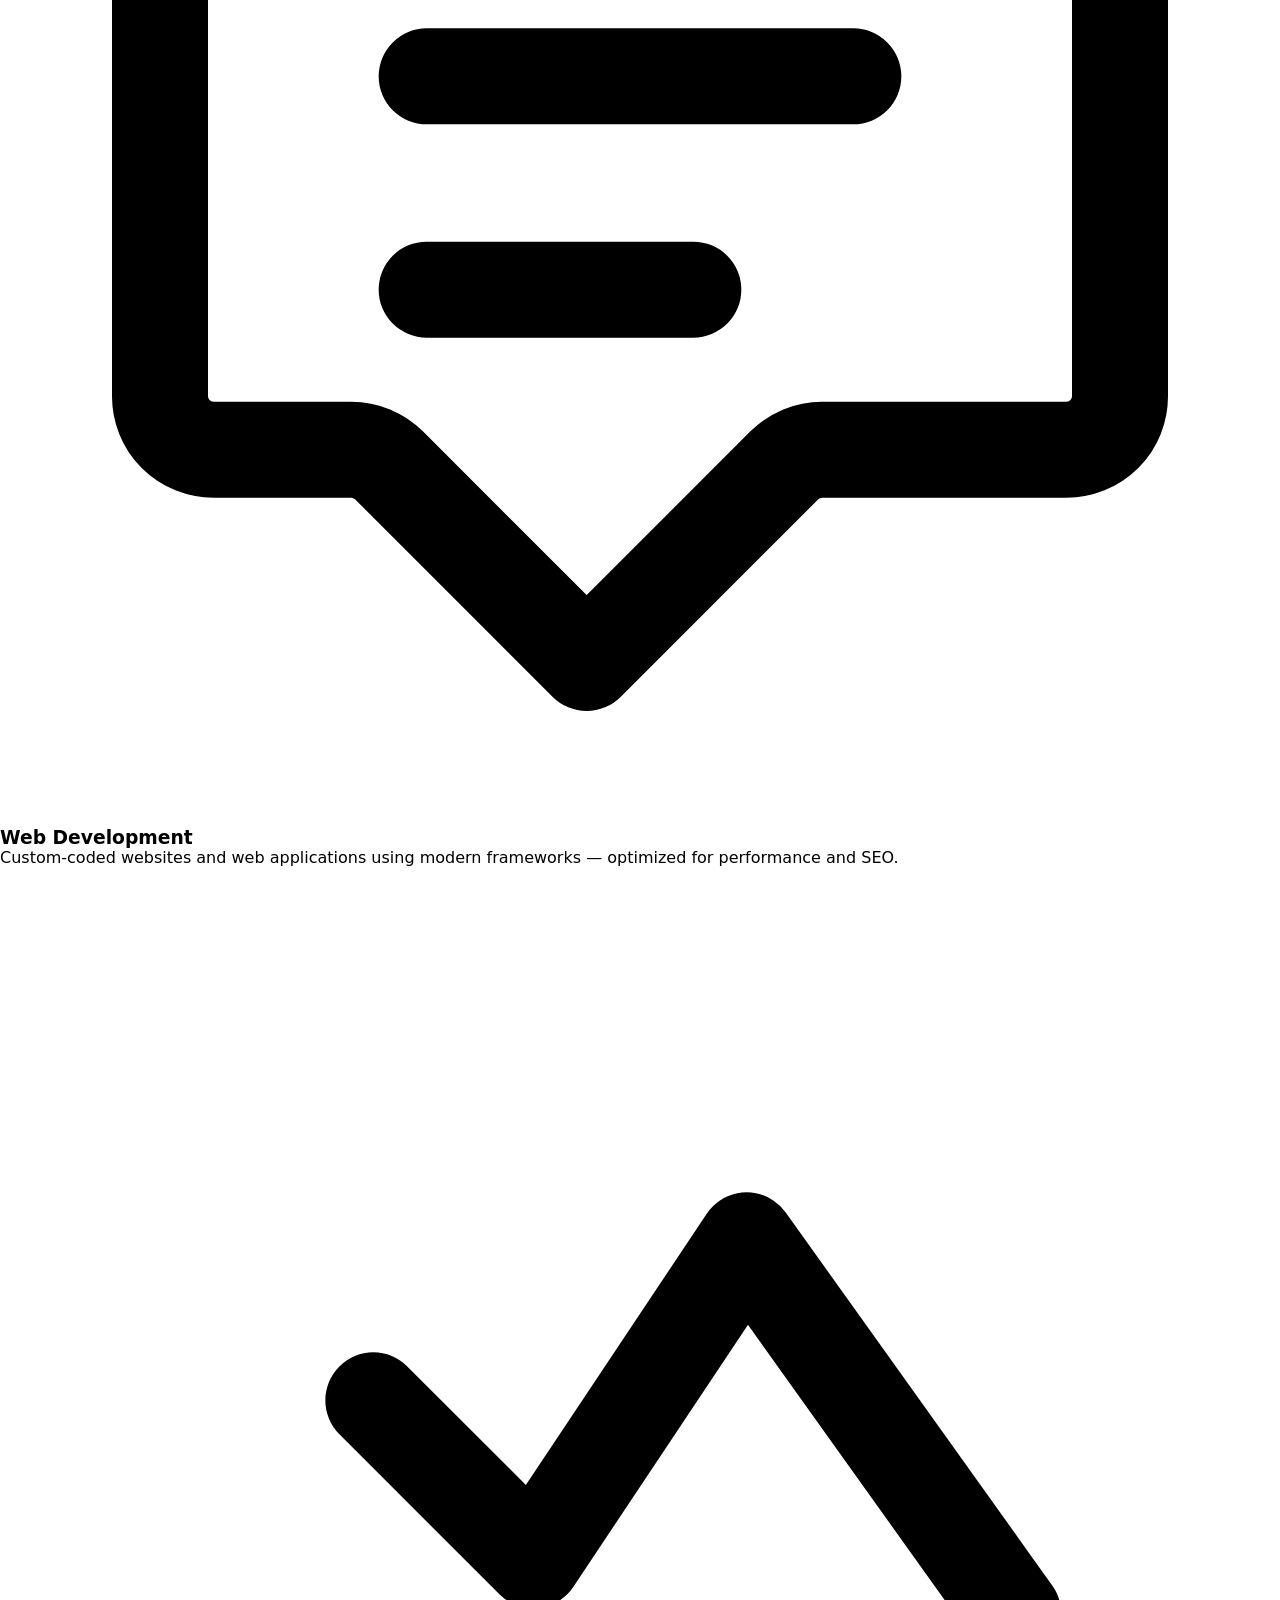
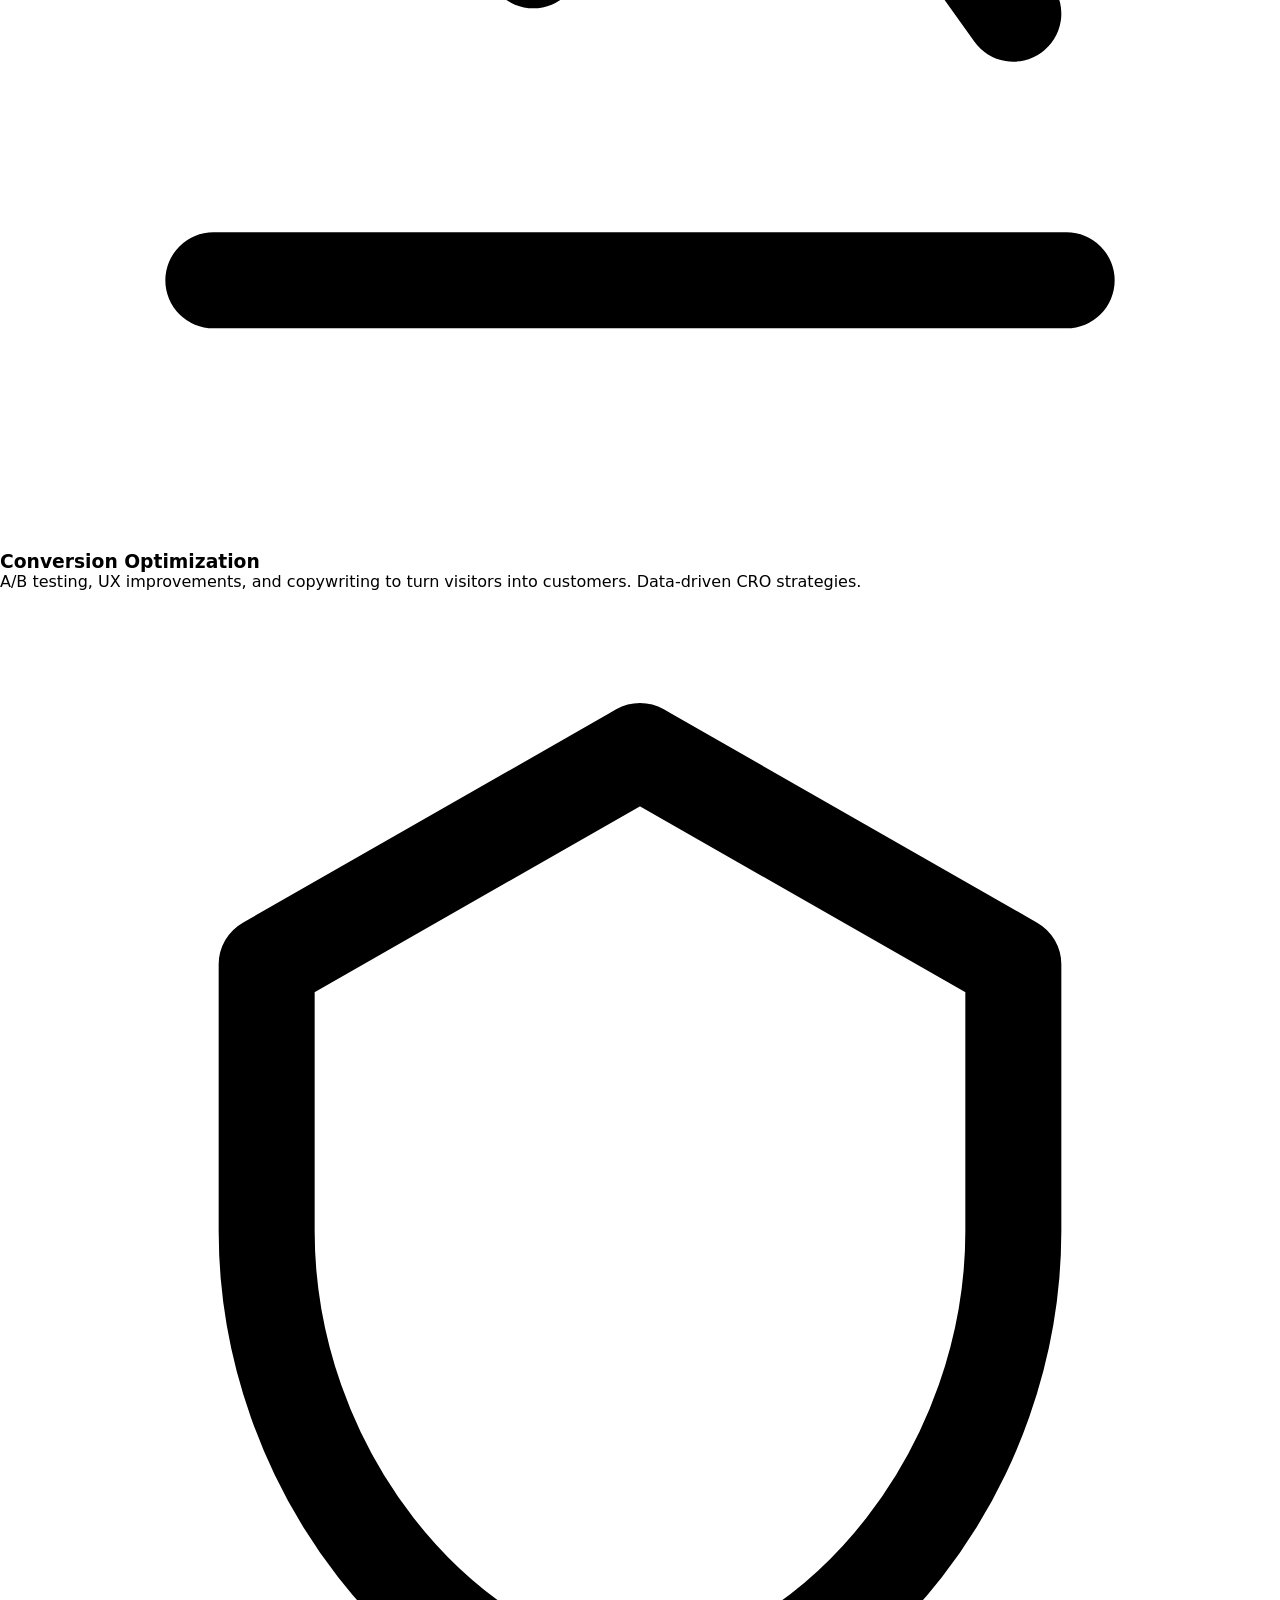
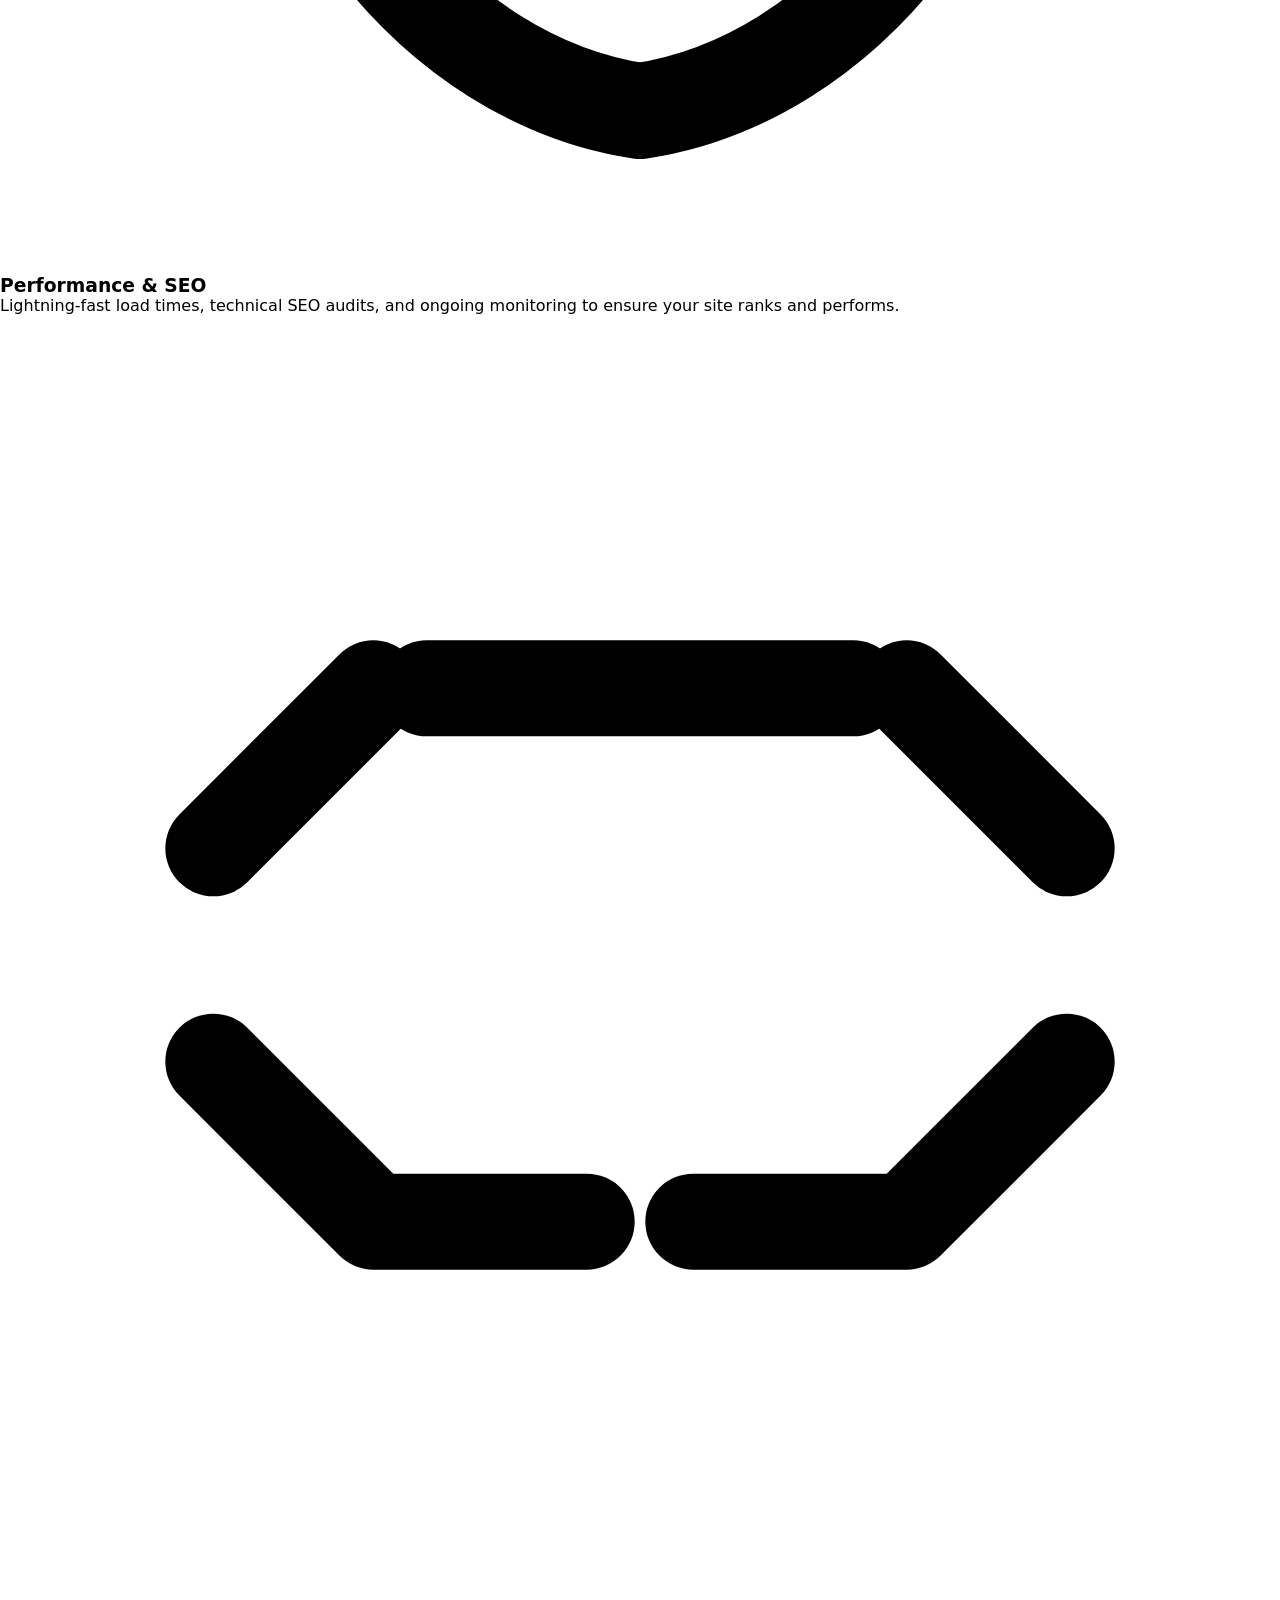
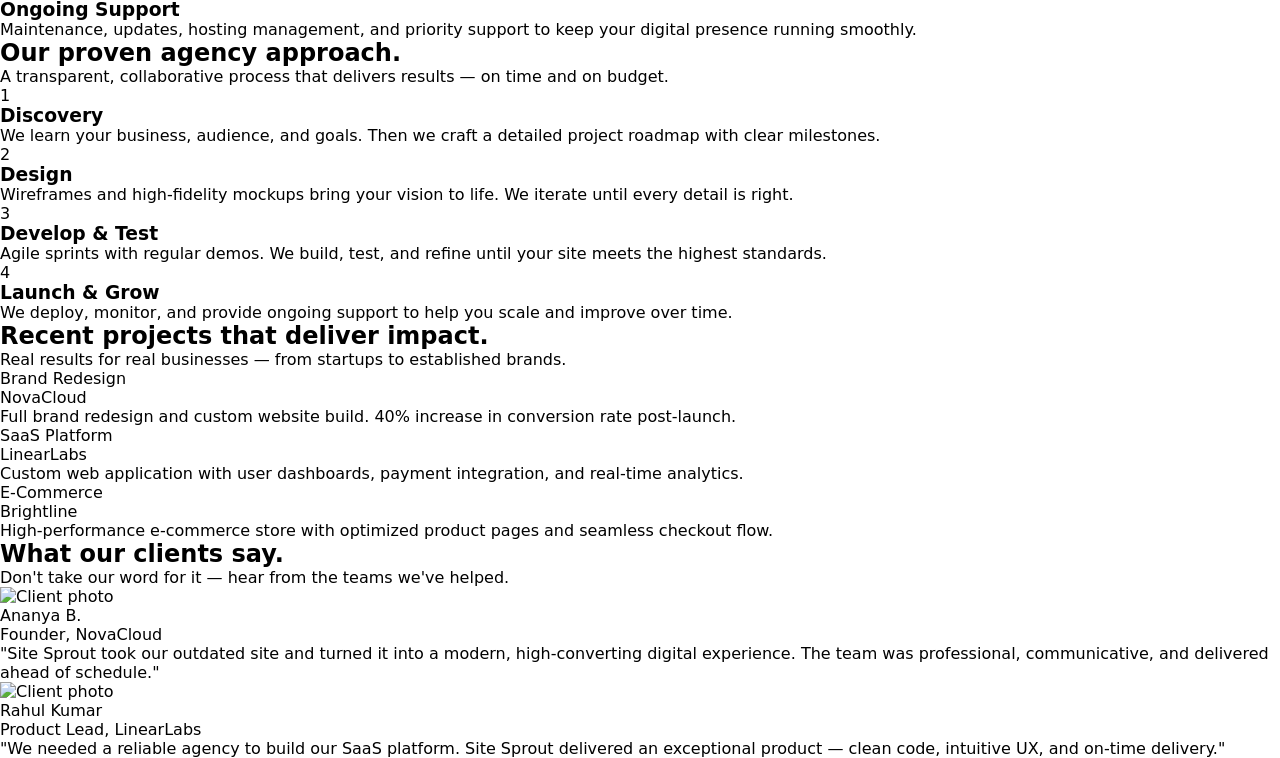
==== commit 6c19e606: "chore: deterministic patch step 1/1 - landing.html" ====
--- a/landing.html
+++ b/landing.html
@@ -3,7 +3,7 @@
 <head>
   <meta charset="UTF-8" />
   <meta name="viewport" content="width=device-width, initial-scale=1.0" />
-  <title>Litestack — Bubble Development Agency</title>
+  <title>Site Sprout — Agency-Grade Web Development</title>
   <script src="https://cdn.tailwindcss.com"></script>
   <script>
     tailwind.config = {
@@ -18,6 +18,11 @@
       document.documentElement.classList.add(theme);
     })();
   </script>
+  <style>
+    * { box-sizing: border-box; margin: 0; padding: 0; }
+    body { font-family: system-ui, -apple-system, 'Segoe UI', Roboto, Helvetica, Arial, sans-serif; }
+    .scroll-smooth { scroll-behavior: smooth; }
+  </style>
 </head>
 <body class="min-h-screen bg-gradient-to-br from-slate-100 via-white to-blue-50 text-slate-900 dark:from-slate-950 dark:via-slate-900 dark:to-slate-950 dark:text-slate-100">
   <!-- Navbar -->
@@ -26,14 +31,14 @@
       <div class="mx-auto flex w-full max-w-[1600px] items-center justify-between px-4 py-4 sm:px-6">
         <a href="#hero" class="flex items-center gap-3 transition hover:opacity-90">
           <div class="flex h-11 w-11 items-center justify-center rounded-2xl bg-gradient-to-br from-indigo-600 via-blue-600 to-cyan-500 text-white shadow-xl">
-            <span class="text-sm font-bold">LS</span>
-          </div>
-          <span class="text-xl font-bold tracking-tight">Litestack</span>
+            <span class="text-sm font-bold">SS</span>
+          </div>
+          <span class="text-xl font-bold tracking-tight">Site Sprout</span>
         </a>
         <div class="hidden items-center gap-6 md:flex">
-          <a href="#services" class="text-sm font-medium transition hover:text-indigo-600">Services</a>
-          <a href="#process" class="text-sm font-medium transition hover:text-indigo-600">Process</a>
-          <a href="#work" class="text-sm font-medium transition hover:text-indigo-600">Work</a>
+          <a href="#capabilities" class="text-sm font-medium transition hover:text-indigo-600">Capabilities</a>
+          <a href="#approach" class="text-sm font-medium transition hover:text-indigo-600">Approach</a>
+          <a href="#results" class="text-sm font-medium transition hover:text-indigo-600">Results</a>
           <a href="#testimonials" class="text-sm font-medium transition hover:text-indigo-600">Testimonials</a>
           <a href="#faq" class="text-sm font-medium transition hover:text-indigo-600">FAQ</a>
         </div>
@@ -42,7 +47,7 @@
             <svg id="icon-sun" class="h-5 w-5 hidden dark:block" fill="none" viewBox="0 0 24 24" stroke="currentColor"><path stroke-linecap="round" stroke-linejoin="round" stroke-width="1.8" d="M12 3v1m0 16v1m9-9h-1M4 12H3m15.364 6.364l-.707-.707M6.343 6.343l-.707-.707m12.728 0l-.707.707M6.343 17.657l-.707.707M16 12a4 4 0 11-8 0 4 4 0 018 0z"/></svg>
             <svg id="icon-moon" class="h-5 w-5 block dark:hidden" fill="none" viewBox="0 0 24 24" stroke="currentColor"><path stroke-linecap="round" stroke-linejoin="round" stroke-width="1.8" d="M20.354 15.354A9 9 0 018.646 3.646 9.003 9.003 0 0012 21a9.003 9.003 0 008.354-5.646z"/></svg>
           </button>
-          <a href="#contact" class="inline-flex items-center gap-2 rounded-full bg-gradient-to-r from-indigo-600 via-blue-600 to-cyan-500 px-6 py-2.5 text-sm font-semibold text-white shadow-xl transition-all duration-300 hover:scale-[1.05]">Start Project</a>
+          <a href="#cta" class="inline-flex items-center gap-2 rounded-full bg-gradient-to-r from-indigo-600 via-blue-600 to-cyan-500 px-6 py-2.5 text-sm font-semibold text-white shadow-xl transition-all duration-300 hover:scale-[1.05]">Let's Talk</a>
         </div>
         <div class="flex items-center gap-1 md:hidden">
           <button type="button" id="theme-toggle-mobile" class="rounded-xl p-2 transition hover:bg-slate-200/50 dark:hover:bg-slate-800/60" aria-label="Toggle theme">
@@ -57,12 +62,12 @@
       </div>
       <div id="mobile-menu" class="hidden border-t border-white/20 bg-white/90 backdrop-blur-xl dark:border-slate-800/60 dark:bg-slate-950/90 md:hidden">
         <div class="mx-auto flex max-w-[1600px] flex-col gap-2 px-4 py-3 sm:px-6">
-          <a href="#services" class="mobile-link rounded-lg px-2 py-2 text-sm font-medium text-slate-700 hover:bg-slate-50 dark:text-slate-200 dark:hover:bg-slate-800">Services</a>
-          <a href="#process" class="mobile-link rounded-lg px-2 py-2 text-sm font-medium text-slate-700 hover:bg-slate-50 dark:text-slate-200 dark:hover:bg-slate-800">Process</a>
-          <a href="#work" class="mobile-link rounded-lg px-2 py-2 text-sm font-medium text-slate-700 hover:bg-slate-50 dark:text-slate-200 dark:hover:bg-slate-800">Work</a>
+          <a href="#capabilities" class="mobile-link rounded-lg px-2 py-2 text-sm font-medium text-slate-700 hover:bg-slate-50 dark:text-slate-200 dark:hover:bg-slate-800">Capabilities</a>
+          <a href="#approach" class="mobile-link rounded-lg px-2 py-2 text-sm font-medium text-slate-700 hover:bg-slate-50 dark:text-slate-200 dark:hover:bg-slate-800">Approach</a>
+          <a href="#results" class="mobile-link rounded-lg px-2 py-2 text-sm font-medium text-slate-700 hover:bg-slate-50 dark:text-slate-200 dark:hover:bg-slate-800">Results</a>
           <a href="#testimonials" class="mobile-link rounded-lg px-2 py-2 text-sm font-medium text-slate-700 hover:bg-slate-50 dark:text-slate-200 dark:hover:bg-slate-800">Testimonials</a>
           <a href="#faq" class="mobile-link rounded-lg px-2 py-2 text-sm font-medium text-slate-700 hover:bg-slate-50 dark:text-slate-200 dark:hover:bg-slate-800">FAQ</a>
-          <a href="#contact" class="mobile-link mt-1 inline-flex justify-center rounded-full bg-gradient-to-r from-indigo-600 via-blue-600 to-cyan-500 px-4 py-2 text-sm font-semibold text-white">Start Project</a>
+          <a href="#cta" class="mobile-link mt-1 inline-flex justify-center rounded-full bg-gradient-to-r from-indigo-600 via-blue-600 to-cyan-500 px-4 py-2 text-sm font-semibold text-white">Let's Talk</a>
         </div>
       </div>
     </nav>
@@ -71,31 +76,33 @@
   <main>
     <div class="mx-auto w-full max-w-[1600px] px-4 sm:px-6">
       <!-- Hero -->
-      <section id="hero" class="py-16 sm:py-28">
-        <div class="grid items-center gap-16 lg:grid-cols-2">
+      <section id="hero" class="py-20 sm:py-32 lg:py-40">
+        <div class="grid items-center gap-12 lg:grid-cols-2">
           <div>
-            <span class="inline-flex items-center gap-2 rounded-full border border-indigo-200 bg-indigo-50 px-4 py-1.5 text-[11px] sm:text-sm font-semibold uppercase tracking-wider text-indigo-700 dark:bg-indigo-900/30 dark:text-indigo-300">Bubble development agency</span>
-            <h1 class="mt-6 text-4xl font-extrabold leading-[1.05] tracking-tight sm:text-5xl lg:text-6xl bg-gradient-to-r from-slate-900 via-indigo-700 to-blue-600 bg-clip-text text-transparent dark:from-white dark:via-indigo-400 dark:to-blue-400">We build powerful Bubble apps that scale your business.</h1>
-            <p class="mt-6 max-w-xl text-lg text-slate-600 dark:text-slate-300">Litestack designs, develops, and launches production-ready Bubble applications — from prototype to market — with clean architecture you can grow on.</p>
+            <span class="inline-flex items-center gap-2 rounded-full border border-indigo-200 bg-indigo-50 px-4 py-1.5 text-[11px] sm:text-sm font-semibold uppercase tracking-wider text-indigo-700 dark:bg-indigo-900/30 dark:text-indigo-300">Agency-Grade Web Solutions</span>
+            <h1 class="mt-6 text-4xl font-extrabold leading-[1.05] tracking-tight sm:text-5xl lg:text-6xl bg-gradient-to-r from-slate-900 via-indigo-700 to-blue-600 bg-clip-text text-transparent dark:from-white dark:via-indigo-400 dark:to-blue-400">We build digital experiences that drive growth.</h1>
+            <p class="mt-6 max-w-xl text-lg text-slate-600 dark:text-slate-300">Site Sprout partners with businesses to create high-performance websites and web apps — crafted with strategy, designed for results.</p>
             <div class="mt-8 flex flex-wrap items-center gap-4">
-              <a href="#contact" class="inline-flex items-center gap-2 rounded-full bg-gradient-to-r from-indigo-600 via-blue-600 to-cyan-500 px-6 py-3 text-sm font-semibold text-white shadow-xl transition-all duration-300 hover:scale-[1.05]">Start Your Project</a>
-              <a href="#process" class="inline-flex items-center gap-2 rounded-full border border-slate-300 px-6 py-3 text-sm font-semibold transition hover:bg-white/60 dark:border-slate-700 dark:hover:bg-slate-800/40">How We Work <svg class="h-4 w-4" viewBox="0 0 20 20" fill="currentColor"><path d="M12.293 5.293a1 1 0 011.414 0L17 8.586a2 2 0 010 2.828l-3.293 3.293a1 1 0 01-1.414-1.414L13.586 11H5a1 1 0 110-2h8.586l-1.293-1.293a1 1 0 010-1.414z"/></svg></a>
+              <a href="#cta" class="inline-flex items-center gap-2 rounded-full bg-gradient-to-r from-indigo-600 via-blue-600 to-cyan-500 px-6 py-3 text-sm font-semibold text-white shadow-xl transition-all duration-300 hover:scale-[1.05]">Book a Discovery Call</a>
+              <a href="#results" class="inline-flex items-center gap-2 rounded-full border border-slate-300 px-6 py-3 text-sm font-semibold transition hover:bg-white/60 dark:border-slate-700 dark:hover:bg-slate-800/40">See Our Work <svg class="h-4 w-4" viewBox="0 0 20 20" fill="currentColor"><path d="M12.293 5.293a1 1 0 011.414 0L17 8.586a2 2 0 010 2.828l-3.293 3.293a1 1 0 01-1.414-1.414L13.586 11H5a1 1 0 110-2h8.586l-1.293-1.293a1 1 0 010-1.414z"/></svg></a>
             </div>
             <div class="mt-6 flex flex-wrap items-center gap-x-4 gap-y-1 text-xs text-slate-500 dark:text-slate-400">
-              <span>No risk — milestone-based pricing</span>
+              <span>Strategy-led design</span>
               <span class="hidden h-1 w-1 rounded-full bg-slate-300 sm:inline-block"></span>
-              <span>Launch in as little as 4 weeks</span>
+              <span>Launch in weeks, not months</span>
+              <span class="hidden h-1 w-1 rounded-full bg-slate-300 sm:inline-block"></span>
+              <span>Dedicated project management</span>
             </div>
           </div>
           <div class="relative">
             <div class="relative overflow-hidden rounded-3xl border border-white/30 bg-white/70 shadow-2xl backdrop-blur-xl dark:border-slate-700/50 dark:bg-slate-900/60">
               <div class="relative h-80 sm:h-96 lg:h-[28rem]">
-                <img src="https://images.unsplash.com/photo-1542744173-8e7e53415bb0?auto=format&fit=crop&w=1200&q=80" alt="Litestack team collaborating on Bubble development" class="h-full w-full object-cover">
+                <img src="https://images.unsplash.com/photo-1542744173-8e7e53415bb0?auto=format&fit=crop&w=1200&q=80" alt="Agency team collaborating on a web project" class="h-full w-full object-cover">
                 <div class="absolute inset-0 bg-gradient-to-t from-black/80 to-transparent"></div>
                 <div class="absolute bottom-6 left-6 text-white">
-                  <span class="rounded-full bg-white/20 px-3 py-1 text-xs font-medium uppercase">Bubble experts</span>
-                  <h3 class="mt-2 text-lg font-semibold">Production-ready apps</h3>
-                  <p class="text-sm text-white/80">Scalable architecture, clean code, rapid delivery.</p>
+                  <span class="rounded-full bg-white/20 px-3 py-1 text-xs font-medium uppercase">Web Development</span>
+                  <h3 class="mt-2 text-lg font-semibold">Custom websites & apps</h3>
+                  <p class="text-sm text-white/80">Built to scale, designed to convert.</p>
                 </div>
               </div>
             </div>
@@ -106,146 +113,146 @@
       <!-- Trusted by -->
       <section id="trusted-by" class="border-y border-white/20 py-16 dark:border-slate-800/60">
         <div class="mx-auto max-w-5xl text-center">
-          <p class="text-xs font-semibold uppercase tracking-[0.2em] text-slate-400 dark:text-slate-500">Trusted by founders & startups</p>
+          <p class="text-xs font-semibold uppercase tracking-[0.2em] text-slate-400 dark:text-slate-500">Trusted by growing companies</p>
           <div class="mt-8 flex flex-wrap items-center justify-center gap-x-12 gap-y-4 text-sm font-medium text-slate-500 sm:gap-x-16 dark:text-slate-400">
-            <span class="tracking-tight">Flowlytics</span>
-            <span class="tracking-tight">Taskforged</span>
-            <span class="tracking-tight">Appliant</span>
-            <span class="tracking-tight">SprintIQ</span>
-            <span class="tracking-tight">Govlab</span>
-          </div>
-        </div>
-      </section>
-
-      <!-- Services -->
-      <section id="services" class="py-10 sm:py-24">
-        <div class="mx-auto max-w-3xl text-center">
-          <h2 class="text-3xl font-bold tracking-tight text-slate-900 dark:text-slate-50 sm:text-4xl">End-to-end Bubble development services.</h2>
-          <p class="mt-4 text-base leading-relaxed text-slate-600 dark:text-slate-400">From concept to live product — we handle every layer of your Bubble application so you can focus on your users.</p>
+            <span class="tracking-tight">NovaCloud</span>
+            <span class="tracking-tight">PixelDesk</span>
+            <span class="tracking-tight">Northwave</span>
+            <span class="tracking-tight">LinearLabs</span>
+            <span class="tracking-tight">Brightline</span>
+          </div>
+        </div>
+      </section>
+
+      <!-- Capabilities -->
+      <section id="capabilities" class="py-16 sm:py-24">
+        <div class="mx-auto max-w-3xl text-center">
+          <h2 class="text-3xl font-bold tracking-tight text-slate-900 dark:text-slate-50 sm:text-4xl">Full-service agency capabilities.</h2>
+          <p class="mt-4 text-base leading-relaxed text-slate-600 dark:text-slate-400">From concept to execution — we cover every discipline needed to deliver a world-class web presence.</p>
         </div>
         <div class="mt-12 grid gap-6 md:grid-cols-2 lg:grid-cols-3">
           <article class="group flex flex-col gap-4 rounded-2xl border border-white/30 bg-white/70 p-6 shadow-lg backdrop-blur-sm transition-all duration-300 hover:-translate-y-1 hover:border-indigo-200/60 hover:shadow-xl dark:border-slate-700/50 dark:bg-slate-900/60 dark:hover:border-indigo-800/50">
             <div class="inline-flex h-12 w-12 items-center justify-center rounded-xl bg-indigo-50 text-indigo-600 transition-colors group-hover:bg-indigo-100 dark:bg-indigo-900/50 dark:text-indigo-400 dark:group-hover:bg-indigo-900/70">
               <svg class="h-5 w-5" fill="none" viewBox="0 0 24 24" stroke="currentColor"><path stroke-linecap="round" stroke-linejoin="round" stroke-width="1.8" d="M8 7V3m8 4V3M5 11h14M5 21h14a2 2 0 002-2V7a2 2 0 00-2-2H5A2 2 0 003 7v12a2 2 0 002 2z"/></svg>
             </div>
-            <h3 class="text-base font-semibold text-slate-900 dark:text-slate-50">MVP Development</h3>
-            <p class="text-sm leading-relaxed text-slate-600 dark:text-slate-400">Go from idea to working product in weeks. We design, build, and launch your minimum viable Bubble application with production-ready workflows.</p>
+            <h3 class="text-base font-semibold text-slate-900 dark:text-slate-50">Web Strategy</h3>
+            <p class="text-sm leading-relaxed text-slate-600 dark:text-slate-400">Research, planning, and information architecture to align your web presence with business goals and user needs.</p>
           </article>
           <article class="group flex flex-col gap-4 rounded-2xl border border-white/30 bg-white/70 p-6 shadow-lg backdrop-blur-sm transition-all duration-300 hover:-translate-y-1 hover:border-indigo-200/60 hover:shadow-xl dark:border-slate-700/50 dark:bg-slate-900/60 dark:hover:border-indigo-800/50">
             <div class="inline-flex h-12 w-12 items-center justify-center rounded-xl bg-indigo-50 text-indigo-600 transition-colors group-hover:bg-indigo-100 dark:bg-indigo-900/50 dark:text-indigo-400 dark:group-hover:bg-indigo-900/70">
               <svg class="h-5 w-5" fill="none" viewBox="0 0 24 24" stroke="currentColor"><path stroke-linecap="round" stroke-linejoin="round" stroke-width="1.8" d="M13 2L3 14h7l-1 8 10-12h-7l1-8z"/></svg>
             </div>
-            <h3 class="text-base font-semibold text-slate-900 dark:text-slate-50">Custom App Architecture</h3>
-            <p class="text-sm leading-relaxed text-slate-600 dark:text-slate-400">Robust data models, reusable components, and clean architecture that makes future changes fast and safe without breaking existing flows.</p>
+            <h3 class="text-base font-semibold text-slate-900 dark:text-slate-50">UI/UX Design</h3>
+            <p class="text-sm leading-relaxed text-slate-600 dark:text-slate-400">User-centered interfaces that are intuitive, accessible, and visually compelling. Wireframes to polished prototypes.</p>
           </article>
           <article class="group flex flex-col gap-4 rounded-2xl border border-white/30 bg-white/70 p-6 shadow-lg backdrop-blur-sm transition-all duration-300 hover:-translate-y-1 hover:border-indigo-200/60 hover:shadow-xl dark:border-slate-700/50 dark:bg-slate-900/60 dark:hover:border-indigo-800/50">
             <div class="inline-flex h-12 w-12 items-center justify-center rounded-xl bg-indigo-50 text-indigo-600 transition-colors group-hover:bg-indigo-100 dark:bg-indigo-900/50 dark:text-indigo-400 dark:group-hover:bg-indigo-900/70">
               <svg class="h-5 w-5" fill="none" viewBox="0 0 24 24" stroke="currentColor"><path stroke-linecap="round" stroke-linejoin="round" stroke-width="1.8" d="M8 10h8m-8 4h5M4 6h16a1 1 0 011 1v9a1 1 0 01-1 1h-4.586a1 1 0 00-.707.293L11 21l-3.707-3.707A1 1 0 006.586 17H4a1 1 0 01-1-1V7a1 1 0 011-1z"/></svg>
             </div>
-            <h3 class="text-base font-semibold text-slate-900 dark:text-slate-50">API Integrations</h3>
-            <p class="text-sm leading-relaxed text-slate-600 dark:text-slate-400">Connect your Bubble app to Stripe, OpenAI, Zapier, HubSpot, and any REST or webhook API. We handle auth, error handling, and rate limits.</p>
+            <h3 class="text-base font-semibold text-slate-900 dark:text-slate-50">Web Development</h3>
+            <p class="text-sm leading-relaxed text-slate-600 dark:text-slate-400">Custom-coded websites and web applications using modern frameworks — optimized for performance and SEO.</p>
           </article>
           <article class="group flex flex-col gap-4 rounded-2xl border border-white/30 bg-white/70 p-6 shadow-lg backdrop-blur-sm transition-all duration-300 hover:-translate-y-1 hover:border-indigo-200/60 hover:shadow-xl dark:border-slate-700/50 dark:bg-slate-900/60 dark:hover:border-indigo-800/50">
             <div class="inline-flex h-12 w-12 items-center justify-center rounded-xl bg-indigo-50 text-indigo-600 transition-colors group-hover:bg-indigo-100 dark:bg-indigo-900/50 dark:text-indigo-400 dark:group-hover:bg-indigo-900/70">
               <svg class="h-5 w-5" fill="none" viewBox="0 0 24 24" stroke="currentColor"><path stroke-linecap="round" stroke-linejoin="round" stroke-width="1.8" d="M4 19h16M7 10l3 3 4-6 5 7"/></svg>
             </div>
-            <h3 class="text-base font-semibold text-slate-900 dark:text-slate-50">UI/UX Design on Bubble</h3>
-            <p class="text-sm leading-relaxed text-slate-600 dark:text-slate-400">Pixel-perfect, responsive interfaces tailored to your brand. We take designs from Figma to fully functional Bubble pages with smooth interactions.</p>
+            <h3 class="text-base font-semibold text-slate-900 dark:text-slate-50">Conversion Optimization</h3>
+            <p class="text-sm leading-relaxed text-slate-600 dark:text-slate-400">A/B testing, UX improvements, and copywriting to turn visitors into customers. Data-driven CRO strategies.</p>
           </article>
           <article class="group flex flex-col gap-4 rounded-2xl border border-white/30 bg-white/70 p-6 shadow-lg backdrop-blur-sm transition-all duration-300 hover:-translate-y-1 hover:border-indigo-200/60 hover:shadow-xl dark:border-slate-700/50 dark:bg-slate-900/60 dark:hover:border-indigo-800/50">
             <div class="inline-flex h-12 w-12 items-center justify-center rounded-xl bg-indigo-50 text-indigo-600 transition-colors group-hover:bg-indigo-100 dark:bg-indigo-900/50 dark:text-indigo-400 dark:group-hover:bg-indigo-900/70">
               <svg class="h-5 w-5" fill="none" viewBox="0 0 24 24" stroke="currentColor"><path stroke-linecap="round" stroke-linejoin="round" stroke-width="1.8" d="M12 3l7 4v5c0 4.418-3.134 8.418-7 9-3.866-.582-7-4.582-7-9V7l7-4z"/></svg>
             </div>
-            <h3 class="text-base font-semibold text-slate-900 dark:text-slate-50">Performance Optimization</h3>
-            <p class="text-sm leading-relaxed text-slate-600 dark:text-slate-400">Speed up slow workflows, optimize database queries, reduce page load times, and implement caching strategies so your app stays fast as it grows.</p>
+            <h3 class="text-base font-semibold text-slate-900 dark:text-slate-50">Performance & SEO</h3>
+            <p class="text-sm leading-relaxed text-slate-600 dark:text-slate-400">Lightning-fast load times, technical SEO audits, and ongoing monitoring to ensure your site ranks and performs.</p>
           </article>
           <article class="group flex flex-col gap-4 rounded-2xl border border-white/30 bg-white/70 p-6 shadow-lg backdrop-blur-sm transition-all duration-300 hover:-translate-y-1 hover:border-indigo-200/60 hover:shadow-xl dark:border-slate-700/50 dark:bg-slate-900/60 dark:hover:border-indigo-800/50">
             <div class="inline-flex h-12 w-12 items-center justify-center rounded-xl bg-indigo-50 text-indigo-600 transition-colors group-hover:bg-indigo-100 dark:bg-indigo-900/50 dark:text-indigo-400 dark:group-hover:bg-indigo-900/70">
               <svg class="h-5 w-5" fill="none" viewBox="0 0 24 24" stroke="currentColor"><path stroke-linecap="round" stroke-linejoin="round" stroke-width="1.8" d="M8 7h8M7 17h4m2 0h4M7 7l-3 3m13-3l3 3M7 17l-3-3m13 3l3-3"/></svg>
             </div>
-            <h3 class="text-base font-semibold text-slate-900 dark:text-slate-50">Maintenance & Support</h3>
-            <p class="text-sm leading-relaxed text-slate-600 dark:text-slate-400">Ongoing bug fixes, feature enhancements, hosting management, and emergency support to keep your Bubble application running smoothly.</p>
-          </article>
-        </div>
-      </section>
-
-      <!-- Process -->
-      <section id="process" class="border-t border-white/20 py-10 sm:py-24 dark:border-slate-800/60">
-        <div class="mx-auto max-w-3xl text-center">
-          <h2 class="text-3xl font-bold tracking-tight text-slate-900 dark:text-slate-50 sm:text-4xl">A process built for speed and clarity.</h2>
-          <p class="mt-3 text-sm text-slate-600 sm:text-base">From discovery to launch — we keep you in the loop at every milestone.</p>
+            <h3 class="text-base font-semibold text-slate-900 dark:text-slate-50">Ongoing Support</h3>
+            <p class="text-sm leading-relaxed text-slate-600 dark:text-slate-400">Maintenance, updates, hosting management, and priority support to keep your digital presence running smoothly.</p>
+          </article>
+        </div>
+      </section>
+
+      <!-- Approach -->
+      <section id="approach" class="border-t border-white/20 py-16 sm:py-24 dark:border-slate-800/60">
+        <div class="mx-auto max-w-3xl text-center">
+          <h2 class="text-3xl font-bold tracking-tight text-slate-900 dark:text-slate-50 sm:text-4xl">Our proven agency approach.</h2>
+          <p class="mt-3 text-sm text-slate-600 sm:text-base">A transparent, collaborative process that delivers results — on time and on budget.</p>
         </div>
         <div class="mt-10 grid gap-8 md:grid-cols-4">
           <div class="flex flex-col items-start gap-4 rounded-2xl border border-white/30 bg-white/70 p-6 shadow-lg backdrop-blur-sm transition hover:border-indigo-200/60 hover:shadow-xl dark:border-slate-700/50 dark:bg-slate-900/60 dark:hover:border-indigo-800/50">
             <div class="flex h-9 w-9 items-center justify-center rounded-full bg-indigo-50 text-xs font-semibold text-indigo-700 dark:bg-indigo-900/50 dark:text-indigo-400">1</div>
-            <h3 class="text-sm font-semibold text-slate-900 dark:text-slate-50">Discovery & Scoping</h3>
-            <p class="text-sm leading-relaxed text-slate-600 dark:text-slate-400">We map your requirements, user flows, data model, and success metrics so everyone is aligned before a single line of code.</p>
+            <h3 class="text-sm font-semibold text-slate-900 dark:text-slate-50">Discovery</h3>
+            <p class="text-sm leading-relaxed text-slate-600 dark:text-slate-400">We learn your business, audience, and goals. Then we craft a detailed project roadmap with clear milestones.</p>
           </div>
           <div class="flex flex-col items-start gap-4 rounded-2xl border border-white/30 bg-white/70 p-6 shadow-lg backdrop-blur-sm transition hover:border-indigo-200/60 hover:shadow-xl dark:border-slate-700/50 dark:bg-slate-900/60 dark:hover:border-indigo-800/50">
             <div class="flex h-9 w-9 items-center justify-center rounded-full bg-indigo-50 text-xs font-semibold text-indigo-700 dark:bg-indigo-900/50 dark:text-indigo-400">2</div>
-            <h3 class="text-sm font-semibold text-slate-900 dark:text-slate-50">Design & Architecture</h3>
-            <p class="text-sm leading-relaxed text-slate-600 dark:text-slate-400">We create wireframes, high-fidelity mockups, and a scalable Bubble architecture before building. No guesswork, no rework.</p>
+            <h3 class="text-sm font-semibold text-slate-900 dark:text-slate-50">Design</h3>
+            <p class="text-sm leading-relaxed text-slate-600 dark:text-slate-400">Wireframes and high-fidelity mockups bring your vision to life. We iterate until every detail is right.</p>
           </div>
           <div class="flex flex-col items-start gap-4 rounded-2xl border border-white/30 bg-white/70 p-6 shadow-lg backdrop-blur-sm transition hover:border-indigo-200/60 hover:shadow-xl dark:border-slate-700/50 dark:bg-slate-900/60 dark:hover:border-indigo-800/50">
             <div class="flex h-9 w-9 items-center justify-center rounded-full bg-indigo-50 text-xs font-semibold text-indigo-700 dark:bg-indigo-900/50 dark:text-indigo-400">3</div>
-            <h3 class="text-sm font-semibold text-slate-900 dark:text-slate-50">Iterative Build & Test</h3>
-            <p class="text-sm leading-relaxed text-slate-600 dark:text-slate-400">We build in transparent weekly sprints. You review live versions, give feedback, and see progress in real time.</p>
+            <h3 class="text-sm font-semibold text-slate-900 dark:text-slate-50">Develop & Test</h3>
+            <p class="text-sm leading-relaxed text-slate-600 dark:text-slate-400">Agile sprints with regular demos. We build, test, and refine until your site meets the highest standards.</p>
           </div>
           <div class="flex flex-col items-start gap-4 rounded-2xl border border-white/30 bg-white/70 p-6 shadow-lg backdrop-blur-sm transition hover:border-indigo-200/60 hover:shadow-xl dark:border-slate-700/50 dark:bg-slate-900/60 dark:hover:border-indigo-800/50">
             <div class="flex h-9 w-9 items-center justify-center rounded-full bg-indigo-50 text-xs font-semibold text-indigo-700 dark:bg-indigo-900/50 dark:text-indigo-400">4</div>
-            <h3 class="text-sm font-semibold text-slate-900 dark:text-slate-50">Launch & Handoff</h3>
-            <p class="text-sm leading-relaxed text-slate-600 dark:text-slate-400">We deploy to production, set up monitoring, and hand over documentation so your team can confidently take the reins.</p>
-          </div>
-        </div>
-      </section>
-
-      <!-- Work / Portfolio (placeholder) -->
-      <section id="work" class="py-8 sm:py-24">
-        <div class="mx-auto max-w-3xl text-center">
-          <h2 class="text-3xl font-bold tracking-tight text-slate-900 dark:text-slate-50 sm:text-4xl">Recent projects we're proud of.</h2>
-          <p class="mt-3 text-sm text-slate-600 sm:text-base">Real Bubble applications built for startups and businesses.</p>
+            <h3 class="text-sm font-semibold text-slate-900 dark:text-slate-50">Launch & Grow</h3>
+            <p class="text-sm leading-relaxed text-slate-600 dark:text-slate-400">We deploy, monitor, and provide ongoing support to help you scale and improve over time.</p>
+          </div>
+        </div>
+      </section>
+
+      <!-- Results / Portfolio -->
+      <section id="results" class="py-16 sm:py-24">
+        <div class="mx-auto max-w-3xl text-center">
+          <h2 class="text-3xl font-bold tracking-tight text-slate-900 dark:text-slate-50 sm:text-4xl">Recent projects that deliver impact.</h2>
+          <p class="mt-3 text-sm text-slate-600 sm:text-base">Real results for real businesses — from startups to established brands.</p>
         </div>
         <div class="mt-10 grid gap-6 md:grid-cols-3">
           <article class="flex h-full flex-col gap-4 rounded-2xl border border-white/30 bg-white/70 p-6 shadow-lg backdrop-blur-sm transition hover:border-indigo-200/60 hover:shadow-xl dark:border-slate-700/50 dark:bg-slate-900/60 dark:hover:border-indigo-800/50">
             <div class="relative overflow-hidden rounded-xl bg-slate-100 dark:bg-slate-800">
-              <div class="aspect-video flex items-center justify-center text-slate-400 text-sm font-medium">Flowlytics Dashboard</div>
-            </div>
-            <div class="text-left"><div class="text-sm font-semibold text-slate-900 dark:text-slate-50">Analytics Dashboard</div><div class="text-xs text-slate-500 dark:text-slate-400">MVP build for a SaaS analytics platform with Stripe integration and real-time reporting.</div></div>
+              <div class="aspect-video flex items-center justify-center text-slate-400 text-sm font-medium">Brand Redesign</div>
+            </div>
+            <div class="text-left"><div class="text-sm font-semibold text-slate-900 dark:text-slate-50">NovaCloud</div><div class="text-xs text-slate-500 dark:text-slate-400">Full brand redesign and custom website build. 40% increase in conversion rate post-launch.</div></div>
           </article>
           <article class="flex h-full flex-col gap-4 rounded-2xl border border-white/30 bg-white/70 p-6 shadow-lg backdrop-blur-sm transition hover:border-indigo-200/60 hover:shadow-xl dark:border-slate-700/50 dark:bg-slate-900/60 dark:hover:border-indigo-800/50">
             <div class="relative overflow-hidden rounded-xl bg-slate-100 dark:bg-slate-800">
-              <div class="aspect-video flex items-center justify-center text-slate-400 text-sm font-medium">Taskforged</div>
-            </div>
-            <div class="text-left"><div class="text-sm font-semibold text-slate-900 dark:text-slate-50">Task Management App</div><div class="text-xs text-slate-500 dark:text-slate-400">Full-featured project management tool with kanban boards, automations, and team collaboration.</div></div>
+              <div class="aspect-video flex items-center justify-center text-slate-400 text-sm font-medium">SaaS Platform</div>
+            </div>
+            <div class="text-left"><div class="text-sm font-semibold text-slate-900 dark:text-slate-50">LinearLabs</div><div class="text-xs text-slate-500 dark:text-slate-400">Custom web application with user dashboards, payment integration, and real-time analytics.</div></div>
           </article>
           <article class="flex h-full flex-col gap-4 rounded-2xl border border-white/30 bg-white/70 p-6 shadow-lg backdrop-blur-sm transition hover:border-indigo-200/60 hover:shadow-xl dark:border-slate-700/50 dark:bg-slate-900/60 dark:hover:border-indigo-800/50">
             <div class="relative overflow-hidden rounded-xl bg-slate-100 dark:bg-slate-800">
-              <div class="aspect-video flex items-center justify-center text-slate-400 text-sm font-medium">Govlab Portal</div>
-            </div>
-            <div class="text-left"><div class="text-sm font-semibold text-slate-900 dark:text-slate-50">Government Services Portal</div><div class="text-xs text-slate-500 dark:text-slate-400">Secure user portal with role-based access, document upload, and workflow automation for public services.</div></div>
+              <div class="aspect-video flex items-center justify-center text-slate-400 text-sm font-medium">E-Commerce</div>
+            </div>
+            <div class="text-left"><div class="text-sm font-semibold text-slate-900 dark:text-slate-50">Brightline</div><div class="text-xs text-slate-500 dark:text-slate-400">High-performance e-commerce store with optimized product pages and seamless checkout flow.</div></div>
           </article>
         </div>
       </section>
 
       <!-- Testimonials -->
-      <section id="testimonials" class="border-y border-white/20 py-8 sm:py-24 dark:border-slate-800/60">
-        <div class="mx-auto max-w-3xl text-center">
-          <h2 class="text-3xl font-bold tracking-tight text-slate-900 dark:text-slate-50 sm:text-4xl">What clients say about working with Litestack.</h2>
-          <p class="mt-3 text-sm text-slate-600 sm:text-base">Founders and product teams share their experience.</p>
+      <section id="testimonials" class="border-y border-white/20 py-16 sm:py-24 dark:border-slate-800/60">
+        <div class="mx-auto max-w-3xl text-center">
+          <h2 class="text-3xl font-bold tracking-tight text-slate-900 dark:text-slate-50 sm:text-4xl">What our clients say.</h2>
+          <p class="mt-3 text-sm text-slate-600 sm:text-base">Don't take our word for it — hear from the teams we've helped.</p>
         </div>
         <div class="mt-10 grid gap-6 md:grid-cols-3">
           <article class="flex h-full flex-col gap-4 rounded-2xl border border-white/30 bg-white/70 p-6 shadow-lg backdrop-blur-sm transition hover:border-indigo-200/60 hover:shadow-xl dark:border-slate-700/50 dark:bg-slate-900/60 dark:hover:border-indigo-800/50">
             <div class="flex items-center gap-3">
-              <img src="https://images.unsplash.com/photo-1494790108377-be9c29b29330?auto=format&fit=crop&w=120&q=80" alt="Ananya B." class="h-10 w-10 rounded-full object-cover">
-              <div class="text-left"><div class="text-sm font-semibold text-slate-900 dark:text-slate-50">Ananya B.</div><div class="text-xs text-slate-500 dark:text-slate-400">Founder, Flowlytics</div></div>
-            </div>
-            <p class="text-sm leading-relaxed text-slate-600 dark:text-slate-400">"Litestack turned our rough concept into a polished Bubble MVP in under 5 weeks. The architecture is clean, and the team communicated clearly every step of the way."</p>
+              <img src="https://images.unsplash.com/photo-1494790108377-be9c29b29330?auto=format&fit=crop&w=120&q=80" alt="Client photo" class="h-10 w-10 rounded-full object-cover">
+              <div class="text-left"><div class="text-sm font-semibold text-slate-900 dark:text-slate-50">Ananya B.</div><div class="text-xs text-slate-500 dark:text-slate-400">Founder, NovaCloud</div></div>
+            </div>
+            <p class="text-sm leading-relaxed text-slate-600 dark:text-slate-400">"Site Sprout took our outdated site and turned it into a modern, high-converting digital experience. The team was professional, communicative, and delivered ahead of schedule."</p>
           </article>
           <article class="flex h-full flex-col gap-4 rounded-2xl border border-white/30 bg-white/70 p-6 shadow-lg backdrop-blur-sm transition hover:border-indigo-200/60 hover:shadow-xl dark:border-slate-700/50 dark:bg-slate-900/60 dark:hover:border-indigo-800/50">
             <div class="flex items-center gap-3">
-              <img src="https://images.unsplash.com/photo-1472099645785-5658abf4ff4e?auto=format&fit=crop&w=120&q=80" alt="Rahul Kumar" class="h-10 w-10 rounded-full object-cover">
-              <div class="text-left"><div class="text-sm font-semibold text-slate-900 dark:text-slate-50">Rahul Kumar</div><div class="text-xs text-slate-500 dark:text-slate-400">Product Lead, Taskforged</div></div>
-            </div>
-            <p class="text-sm leading-relaxed text-slate-600 dark:text-slate-400">"We hired Litestack to build our core app after two failed attempts with other agencies. They delivered on time, within budget, and with exceptional quality."</p>
-          </article>
-          <article class="flex h-full flex-col gap-4 rounded-2xl border border-white/30 bg-white/70 p-6 shadow-lg backdrop-blur-sm transition hover:border-indigo-200/60 hover:shadow-xl dark:border-slate-700/50 dark:bg-slate-900/60 dark:hover:border+              <img src="https://images.unsplash.com/photo-1472099645785-5658abf4ff4e?auto=format&fit=crop&w=120&q=80" alt="Client photo" class="h-10 w-10 rounded-full object-cover">
+              <div class="text-left"><div class="text-sm font-semibold text-slate-900 dark:text-slate-50">Rahul Kumar</div><div class="text-xs text-slate-500 dark:text-slate-400">Product Lead, LinearLabs</div></div>
+            </div>
+            <p class="text-sm leading-relaxed text-slate-600 dark:text-slate-400">"We needed a reliable agency to build our SaaS platform. Site Sprout delivered an exceptional product — clean code, intuitive UX, and on-time delivery."</p>
+          </article>
+          <article class="flex h-full flex-col gap-4 rounded-2xl border border-white/30 bg-white/70 p-6 shadow-lg backdrop-blur-sm transition hover:border-indigo
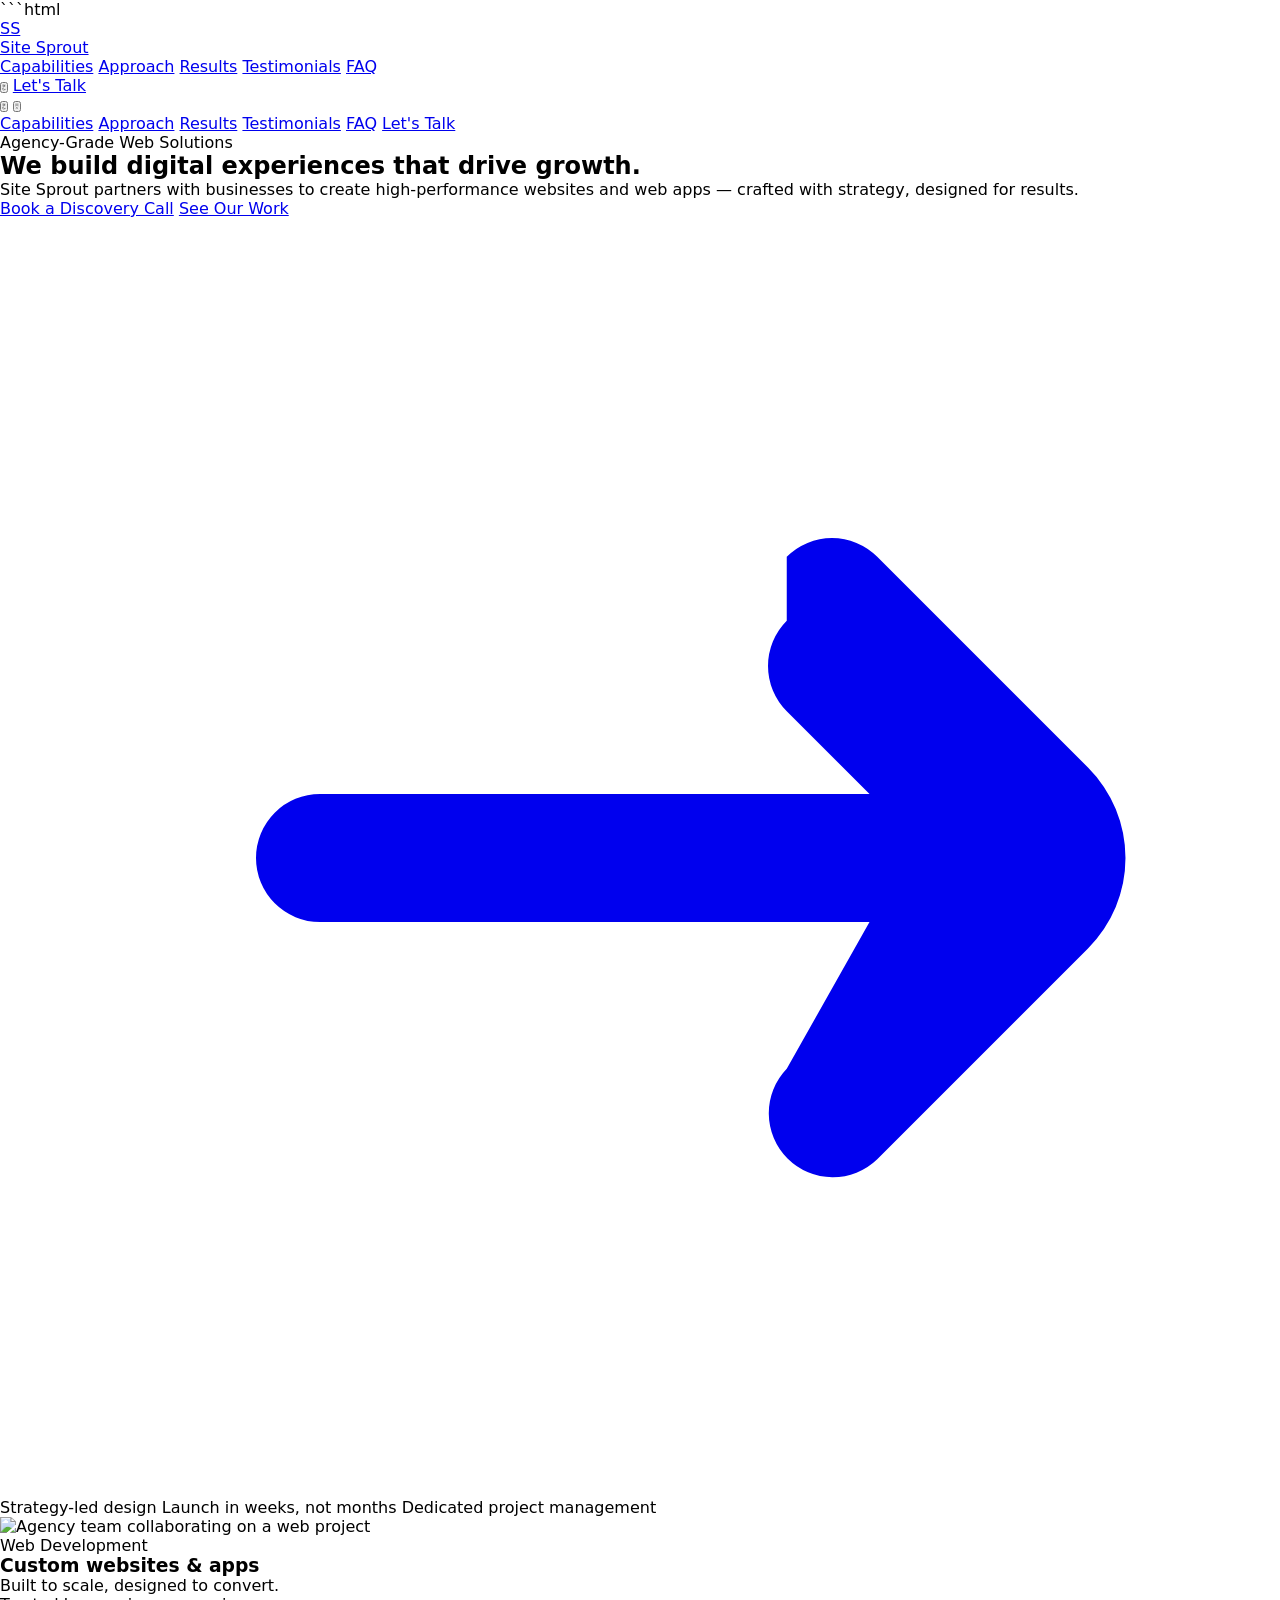
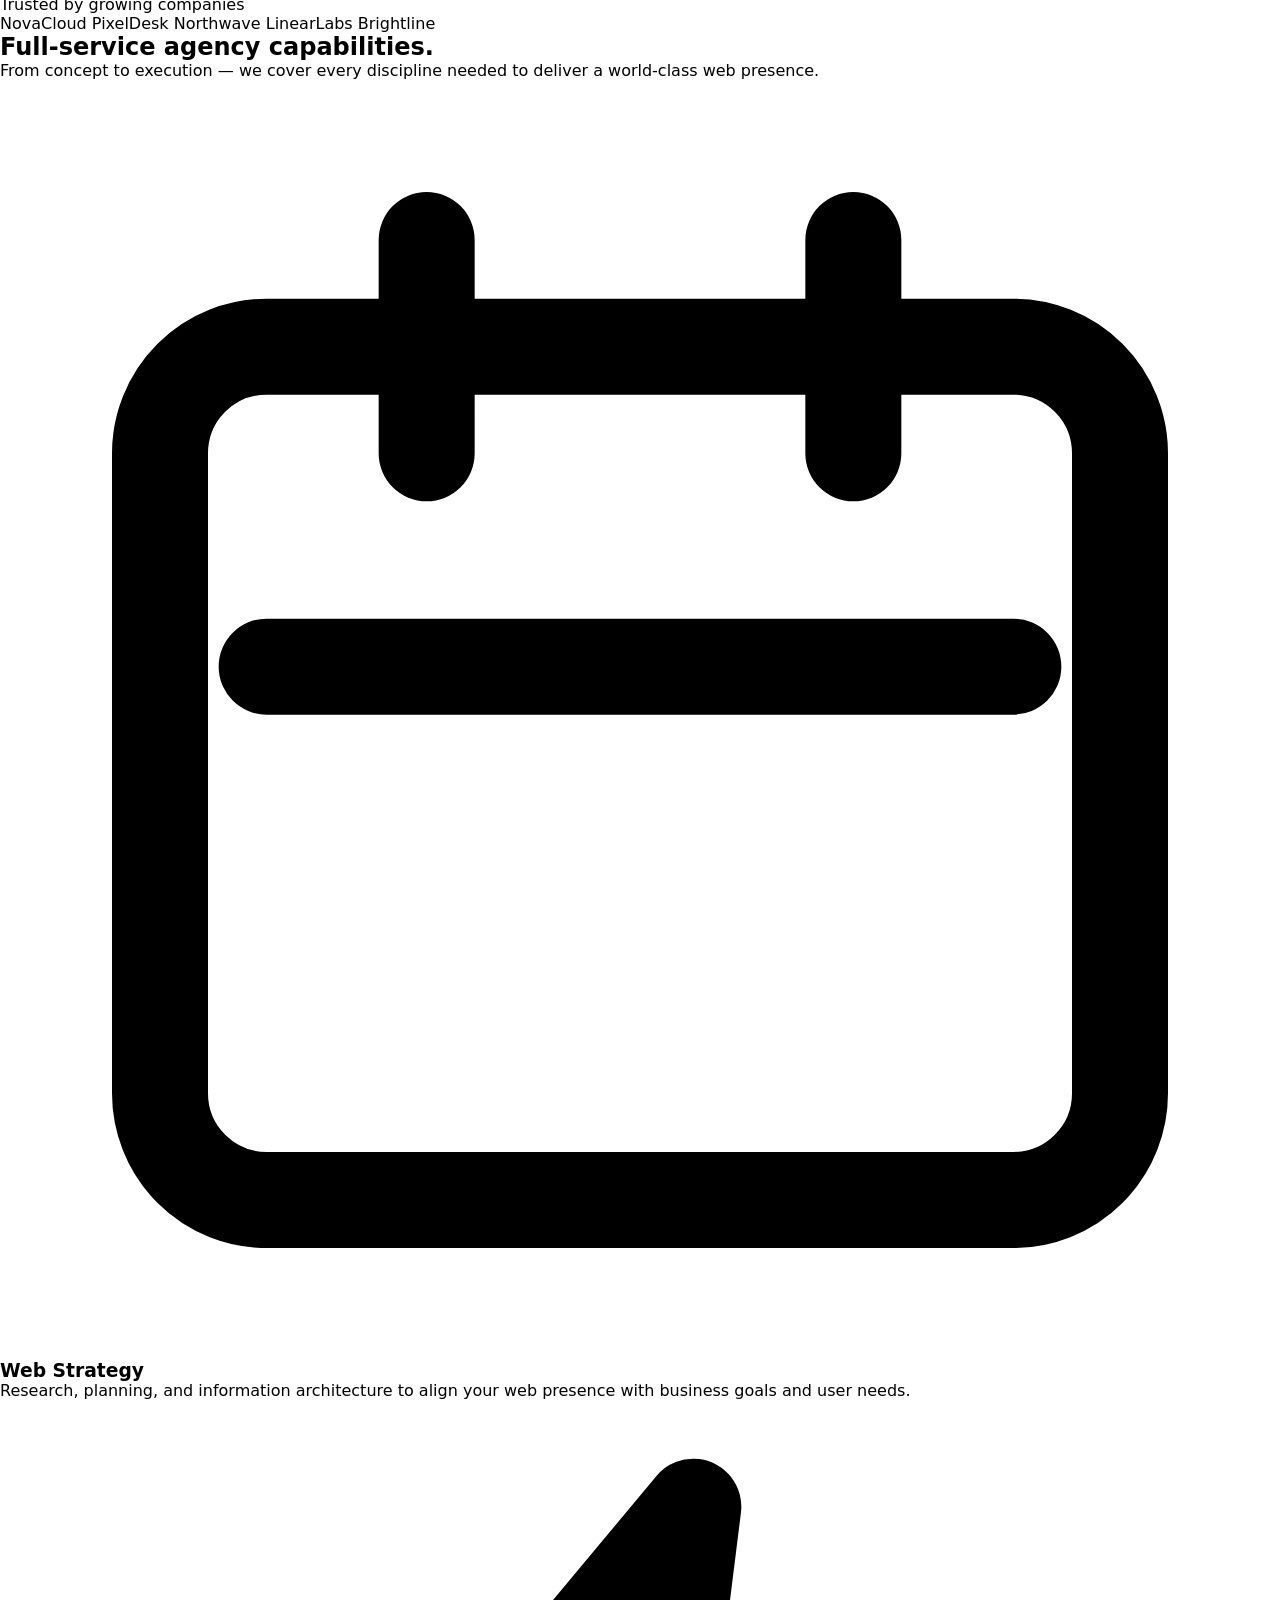
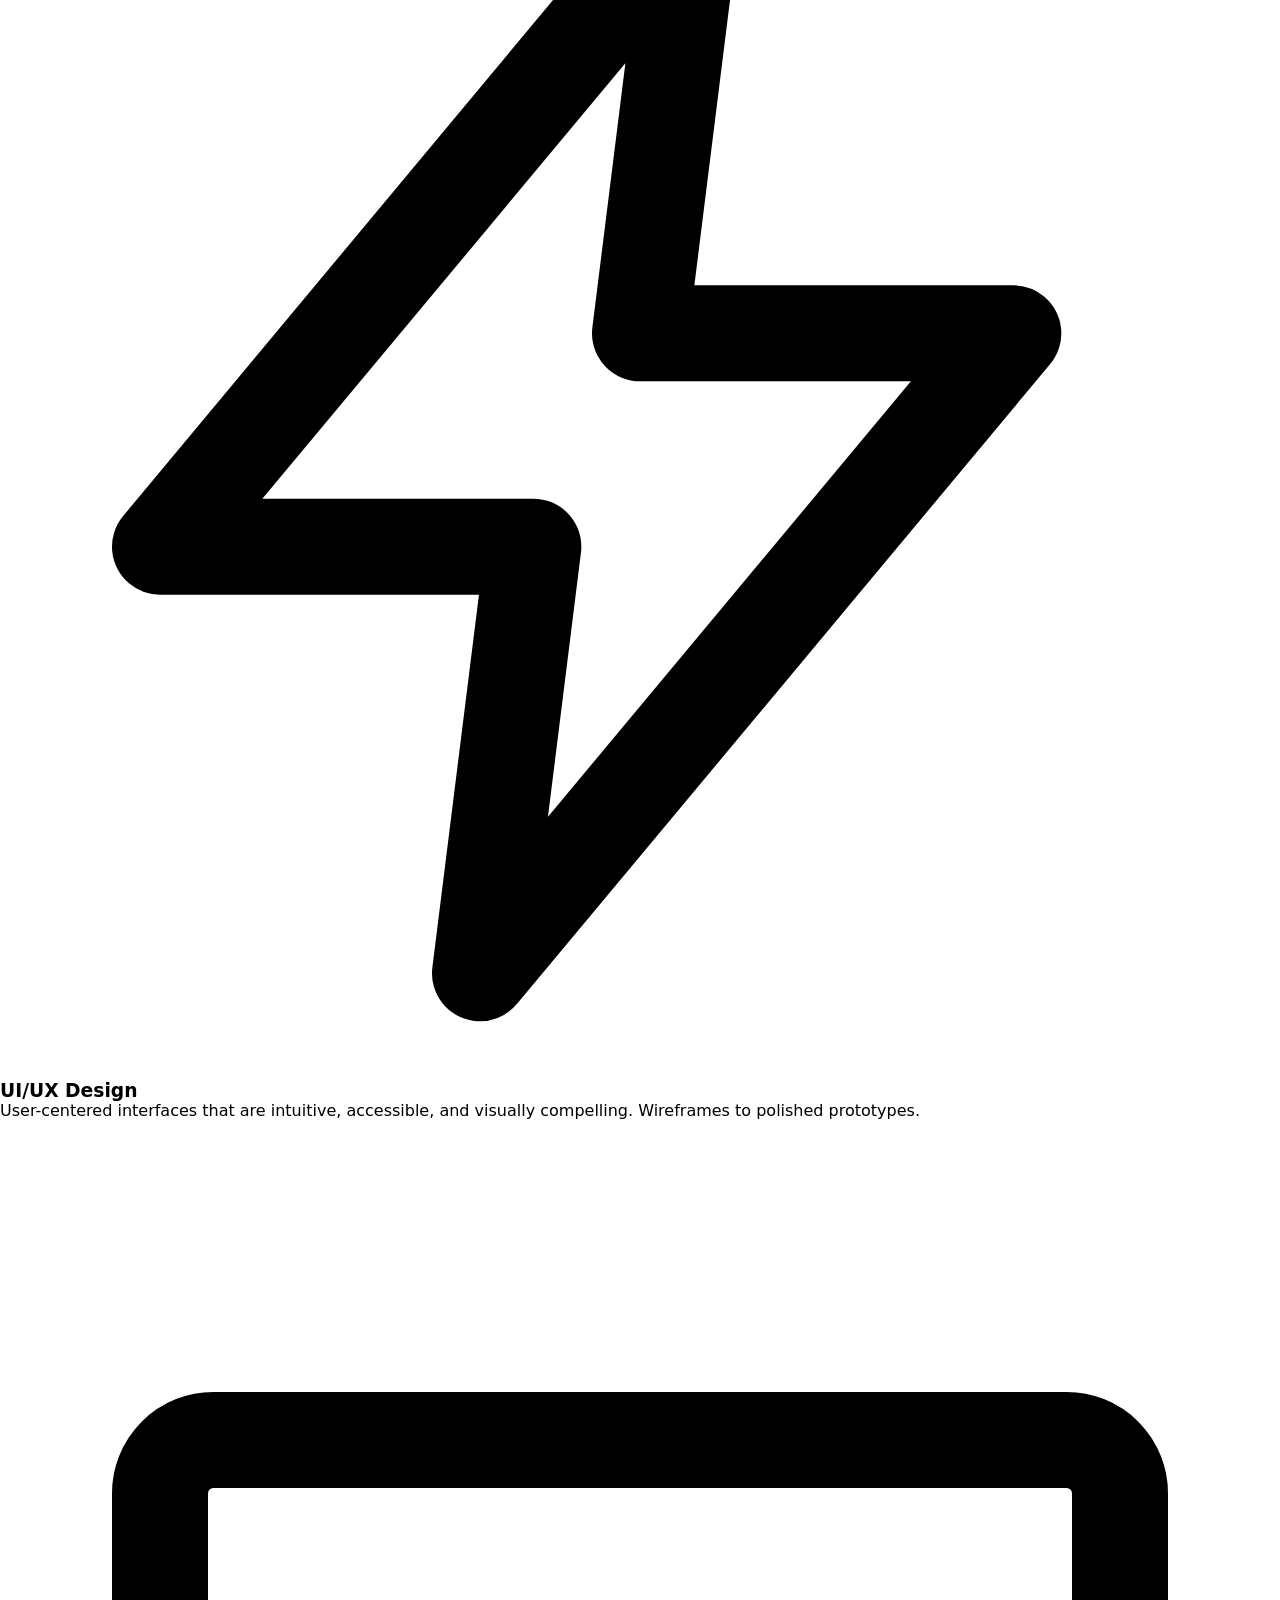
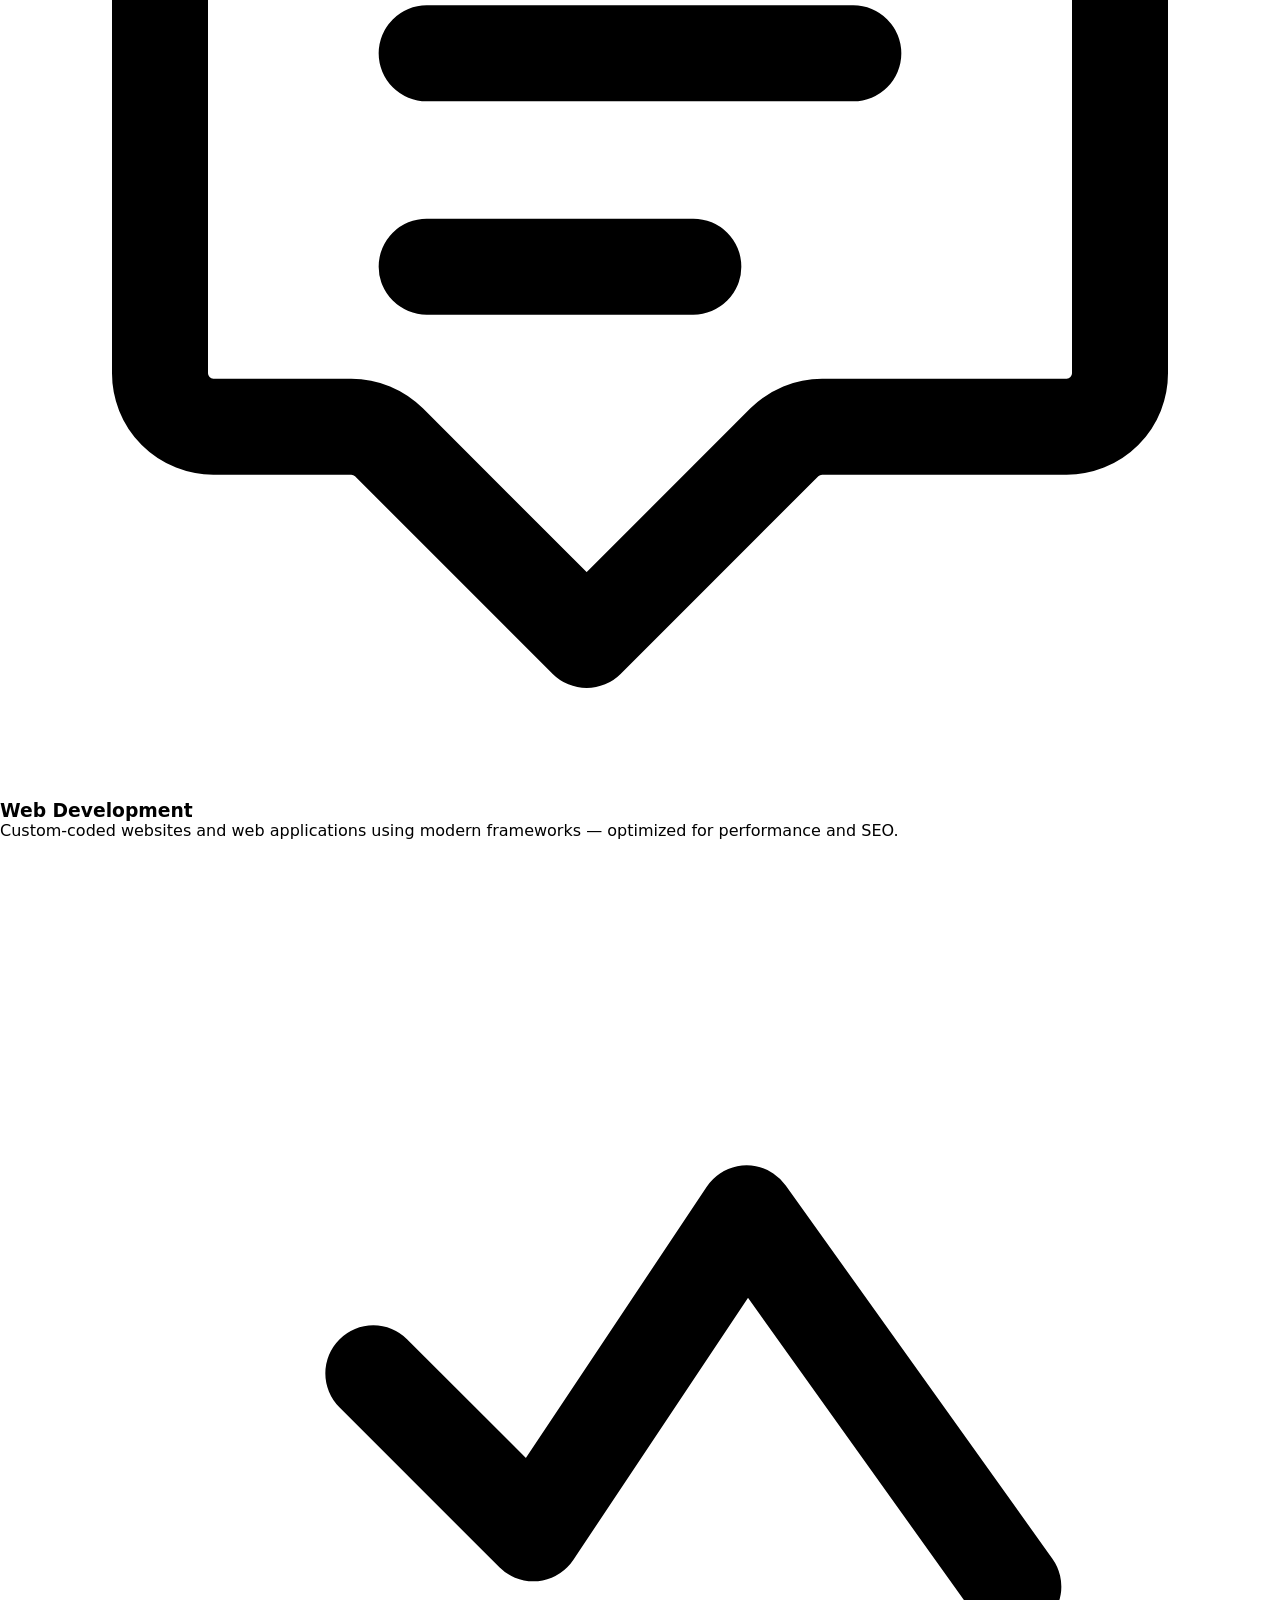
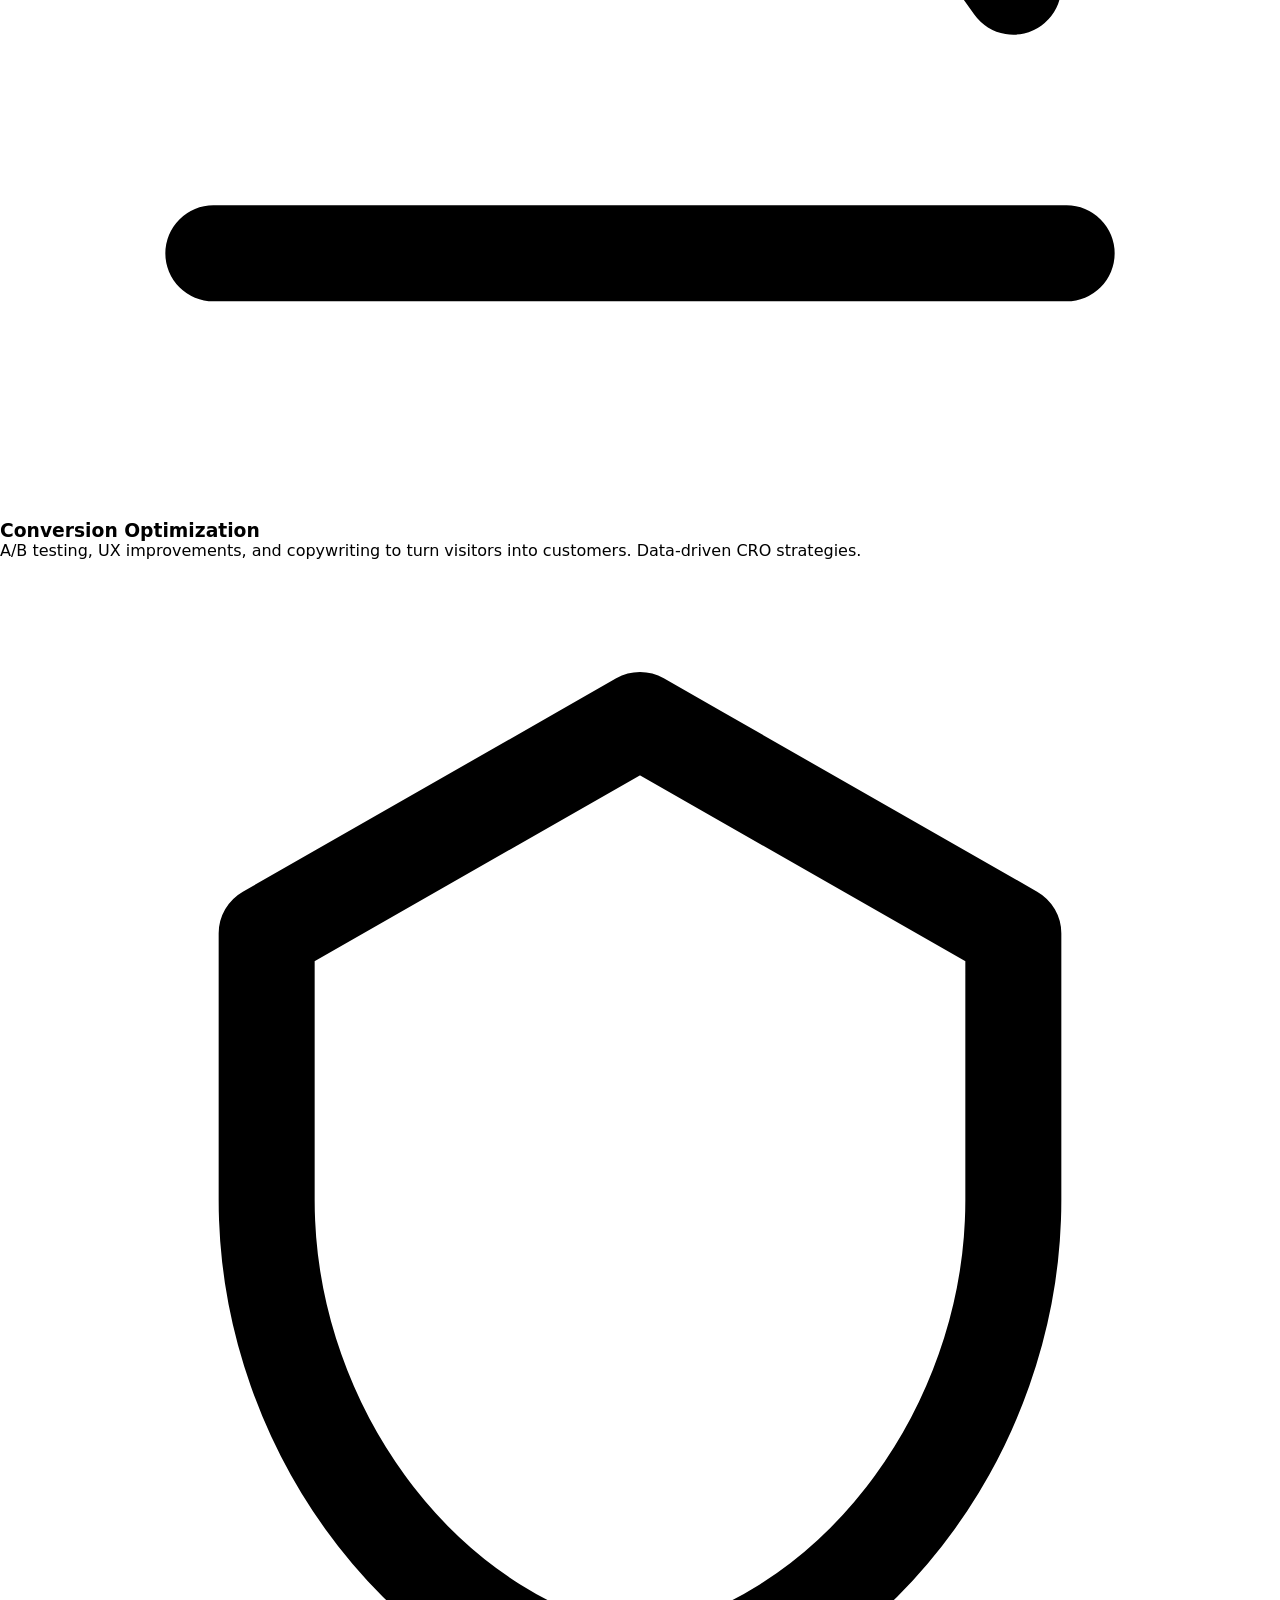
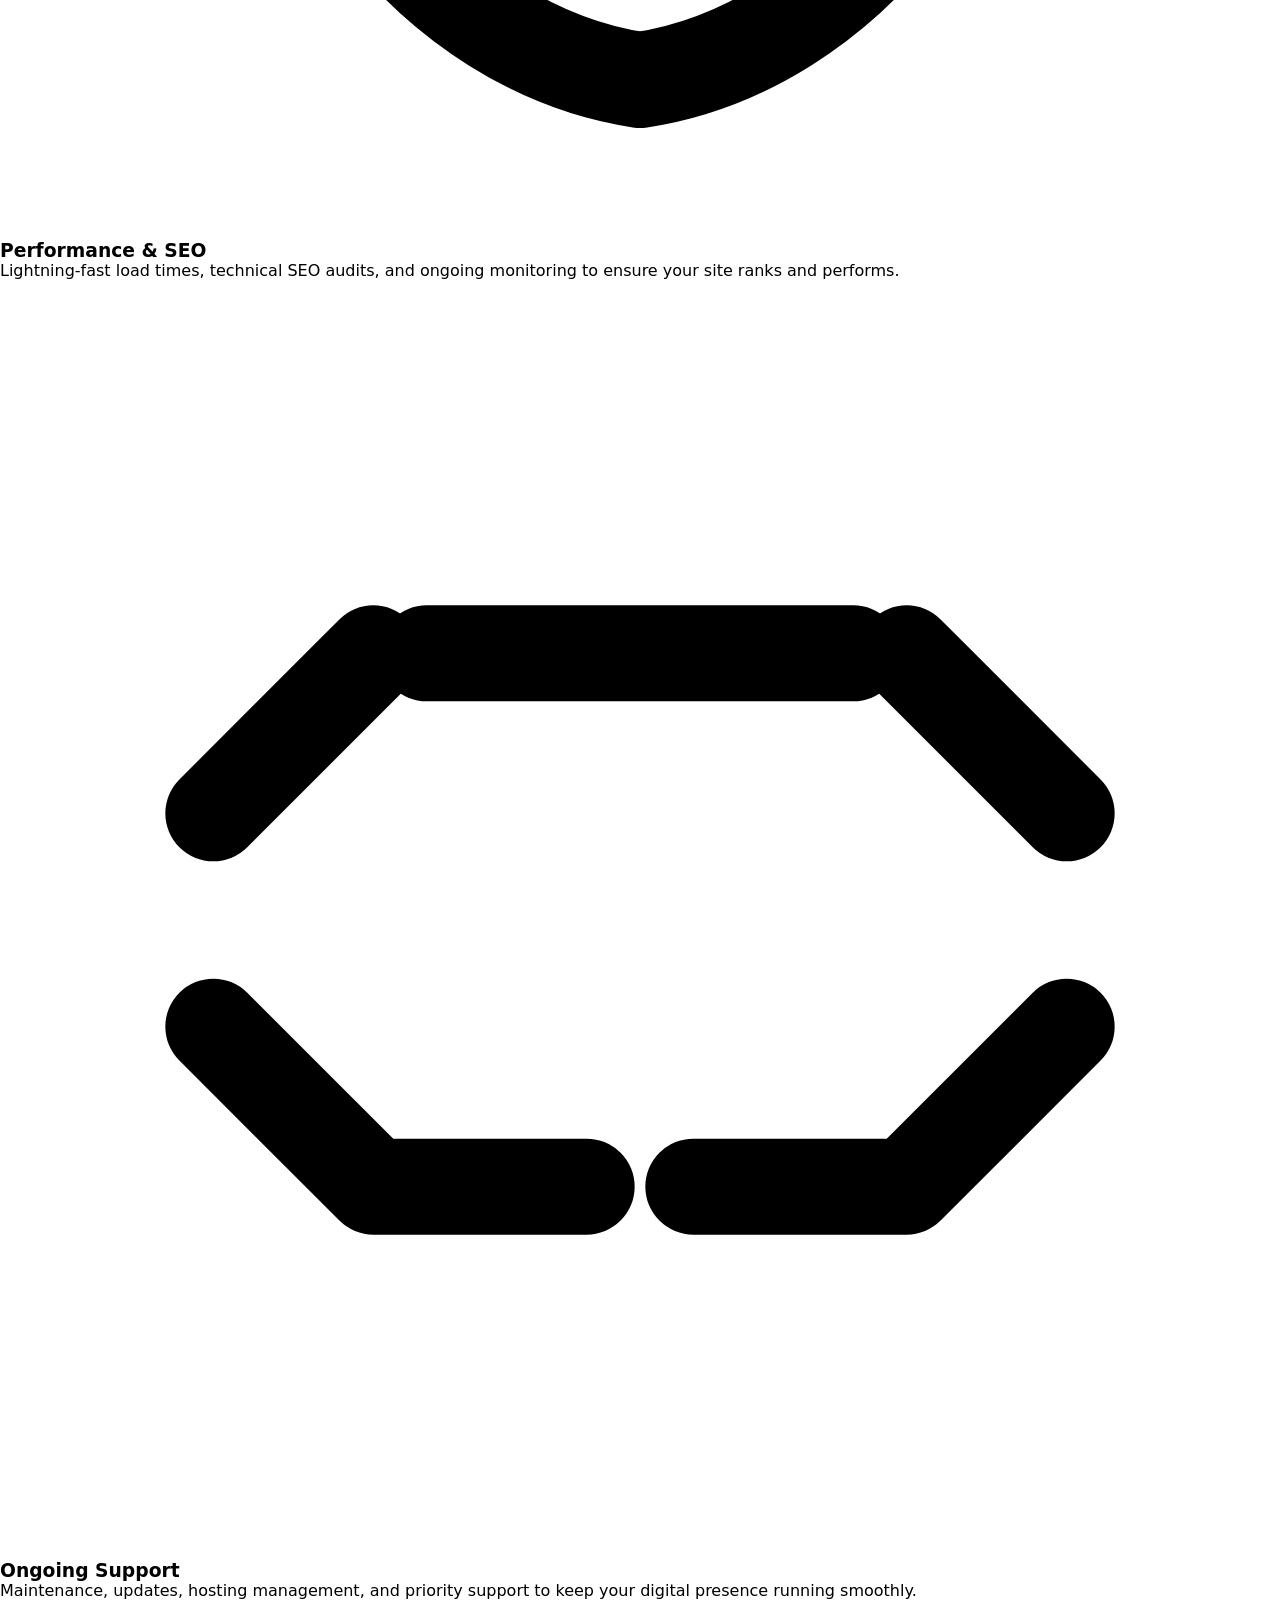
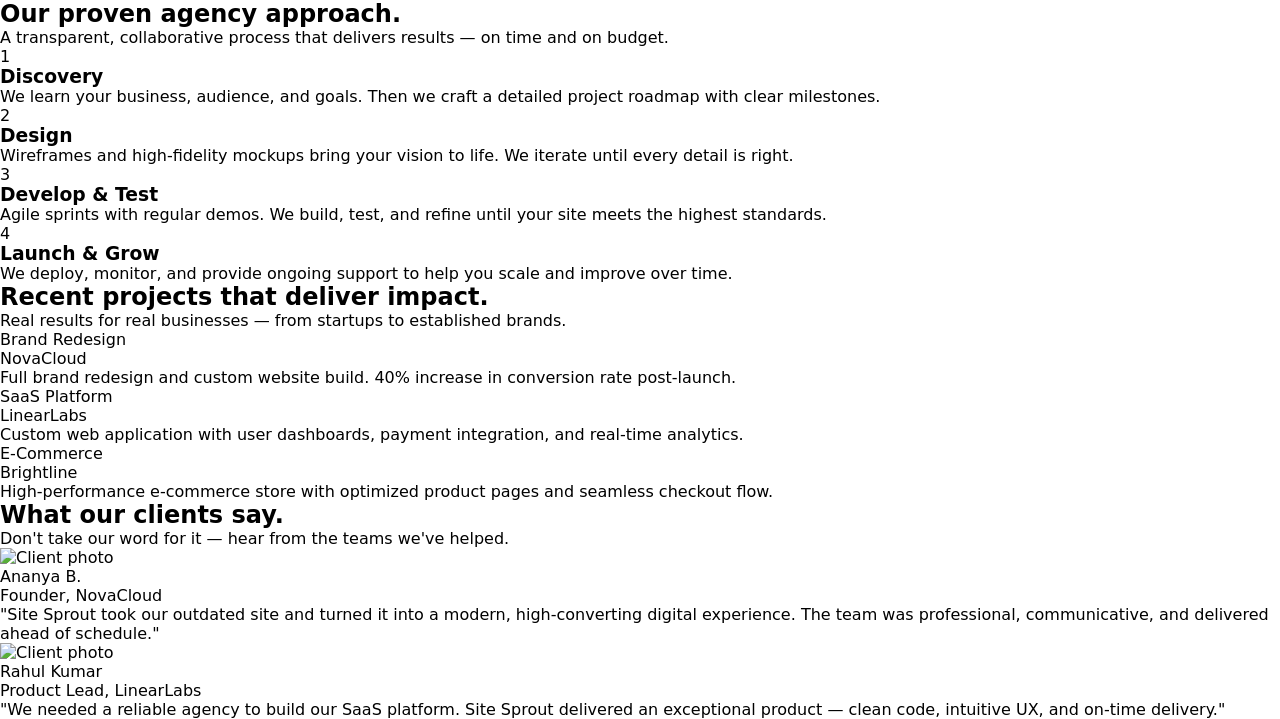
==== commit 40edffea: "chore: deterministic patch step 1/1 - landing.html" ====
--- a/landing.html
+++ b/landing.html
@@ -1,3 +1,4 @@
+```html
 <!DOCTYPE html>
 <html lang="en" class="scroll-smooth">
 <head>
@@ -255,4 +256,4 @@
             </div>
             <p class="text-sm leading-relaxed text-slate-600 dark:text-slate-400">"We needed a reliable agency to build our SaaS platform. Site Sprout delivered an exceptional product — clean code, intuitive UX, and on-time delivery."</p>
           </article>
-          <article class="flex h-full flex-col gap-4 rounded-2xl border border-white/30 bg-white/70 p-6 shadow-lg backdrop-blur-sm transition hover:border-indigo+          <article class="flex h-full flex-col gap-4 rounded-2xl border border-white/30 bg-white/70 p-6 shadow-lg backdrop-blur-sm transition hover:
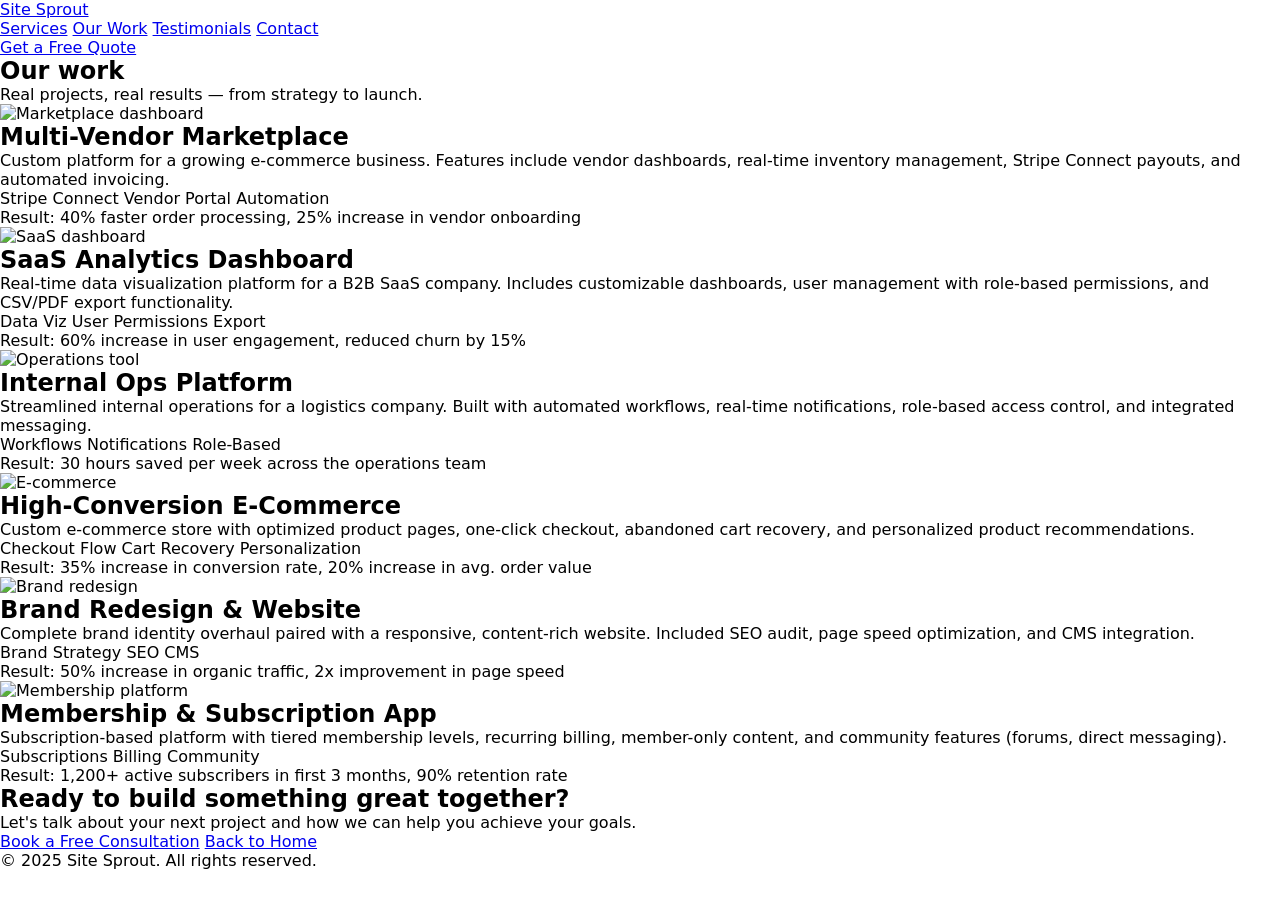
==== commit 271afa53: "chore: deterministic patch step 1/1 - landing.html" ====
--- a/landing.html
+++ b/landing.html
@@ -1,259 +1,142 @@
-```html
 <!DOCTYPE html>
-<html lang="en" class="scroll-smooth">
+<html lang="en">
 <head>
-  <meta charset="UTF-8" />
-  <meta name="viewport" content="width=device-width, initial-scale=1.0" />
-  <title>Site Sprout — Agency-Grade Web Development</title>
-  <script src="https://cdn.tailwindcss.com"></script>
-  <script>
-    tailwind.config = {
-      darkMode: 'class',
-    }
-  </script>
-  <script>
-    (function() {
-      const stored = localStorage.getItem('theme');
-      const prefersDark = window.matchMedia('(prefers-color-scheme: dark)').matches;
-      const theme = stored || (prefersDark ? 'dark' : 'light');
-      document.documentElement.classList.add(theme);
-    })();
-  </script>
-  <style>
-    * { box-sizing: border-box; margin: 0; padding: 0; }
-    body { font-family: system-ui, -apple-system, 'Segoe UI', Roboto, Helvetica, Arial, sans-serif; }
-    .scroll-smooth { scroll-behavior: smooth; }
-  </style>
+<meta charset="UTF-8">
+<meta name="viewport" content="width=device-width, initial-scale=1.0">
+<title>Our Work — Site Sprout Agency</title>
+<script src="https://cdn.tailwindcss.com"></script>
+<style>
+*{box-sizing:border-box;margin:0;padding:0}
+body{font-family:system-ui,-apple-system,'Segoe UI',Roboto,Helvetica,Arial,sans-serif}
+</style>
 </head>
-<body class="min-h-screen bg-gradient-to-br from-slate-100 via-white to-blue-50 text-slate-900 dark:from-slate-950 dark:via-slate-900 dark:to-slate-950 dark:text-slate-100">
-  <!-- Navbar -->
-  <header class="sticky top-0 z-40 border-b border-white/20 bg-white/70 backdrop-blur-xl dark:border-slate-800/60 dark:bg-slate-950/70">
-    <nav>
-      <div class="mx-auto flex w-full max-w-[1600px] items-center justify-between px-4 py-4 sm:px-6">
-        <a href="#hero" class="flex items-center gap-3 transition hover:opacity-90">
-          <div class="flex h-11 w-11 items-center justify-center rounded-2xl bg-gradient-to-br from-indigo-600 via-blue-600 to-cyan-500 text-white shadow-xl">
-            <span class="text-sm font-bold">SS</span>
-          </div>
-          <span class="text-xl font-bold tracking-tight">Site Sprout</span>
-        </a>
-        <div class="hidden items-center gap-6 md:flex">
-          <a href="#capabilities" class="text-sm font-medium transition hover:text-indigo-600">Capabilities</a>
-          <a href="#approach" class="text-sm font-medium transition hover:text-indigo-600">Approach</a>
-          <a href="#results" class="text-sm font-medium transition hover:text-indigo-600">Results</a>
-          <a href="#testimonials" class="text-sm font-medium transition hover:text-indigo-600">Testimonials</a>
-          <a href="#faq" class="text-sm font-medium transition hover:text-indigo-600">FAQ</a>
-        </div>
-        <div class="hidden md:flex md:items-center md:gap-3">
-          <button type="button" id="theme-toggle" class="rounded-xl p-2 transition hover:bg-slate-200/50 dark:hover:bg-slate-800/60" aria-label="Toggle theme">
-            <svg id="icon-sun" class="h-5 w-5 hidden dark:block" fill="none" viewBox="0 0 24 24" stroke="currentColor"><path stroke-linecap="round" stroke-linejoin="round" stroke-width="1.8" d="M12 3v1m0 16v1m9-9h-1M4 12H3m15.364 6.364l-.707-.707M6.343 6.343l-.707-.707m12.728 0l-.707.707M6.343 17.657l-.707.707M16 12a4 4 0 11-8 0 4 4 0 018 0z"/></svg>
-            <svg id="icon-moon" class="h-5 w-5 block dark:hidden" fill="none" viewBox="0 0 24 24" stroke="currentColor"><path stroke-linecap="round" stroke-linejoin="round" stroke-width="1.8" d="M20.354 15.354A9 9 0 018.646 3.646 9.003 9.003 0 0012 21a9.003 9.003 0 008.354-5.646z"/></svg>
-          </button>
-          <a href="#cta" class="inline-flex items-center gap-2 rounded-full bg-gradient-to-r from-indigo-600 via-blue-600 to-cyan-500 px-6 py-2.5 text-sm font-semibold text-white shadow-xl transition-all duration-300 hover:scale-[1.05]">Let's Talk</a>
-        </div>
-        <div class="flex items-center gap-1 md:hidden">
-          <button type="button" id="theme-toggle-mobile" class="rounded-xl p-2 transition hover:bg-slate-200/50 dark:hover:bg-slate-800/60" aria-label="Toggle theme">
-            <svg id="icon-sun-mobile" class="h-5 w-5 hidden dark:block" fill="none" viewBox="0 0 24 24" stroke="currentColor"><path stroke-linecap="round" stroke-linejoin="round" stroke-width="1.8" d="M12 3v1m0 16v1m9-9h-1M4 12H3m15.364 6.364l-.707-.707M6.343 6.343l-.707-.707m12.728 0l-.707.707M6.343 17.657l-.707.707M16 12a4 4 0 11-8 0 4 4 0 018 0z"/></svg>
-            <svg id="icon-moon-mobile" class="h-5 w-5 block dark:hidden" fill="none" viewBox="0 0 24 24" stroke="currentColor"><path stroke-linecap="round" stroke-linejoin="round" stroke-width="1.8" d="M20.354 15.354A9 9 0 018.646 3.646 9.003 9.003 0 0012 21a9.003 9.003 0 008.354-5.646z"/></svg>
-          </button>
-          <button type="button" id="mobile-menu-btn" class="rounded-xl p-2 transition hover:bg-slate-200/50 dark:hover:bg-slate-800/60 md:hidden" aria-label="Toggle menu">
-            <svg id="icon-menu" class="h-6 w-6" fill="none" viewBox="0 0 24 24" stroke="currentColor"><path stroke-linecap="round" stroke-linejoin="round" stroke-width="1.8" d="M4 6h16M4 12h16M4 18h16"/></svg>
-            <svg id="icon-close" class="h-6 w-6 hidden" fill="none" viewBox="0 0 24 24" stroke="currentColor"><path stroke-linecap="round" stroke-linejoin="round" stroke-width="1.8" d="M6 18L18 6M6 6l12 12"/></svg>
-          </button>
-        </div>
-      </div>
-      <div id="mobile-menu" class="hidden border-t border-white/20 bg-white/90 backdrop-blur-xl dark:border-slate-800/60 dark:bg-slate-950/90 md:hidden">
-        <div class="mx-auto flex max-w-[1600px] flex-col gap-2 px-4 py-3 sm:px-6">
-          <a href="#capabilities" class="mobile-link rounded-lg px-2 py-2 text-sm font-medium text-slate-700 hover:bg-slate-50 dark:text-slate-200 dark:hover:bg-slate-800">Capabilities</a>
-          <a href="#approach" class="mobile-link rounded-lg px-2 py-2 text-sm font-medium text-slate-700 hover:bg-slate-50 dark:text-slate-200 dark:hover:bg-slate-800">Approach</a>
-          <a href="#results" class="mobile-link rounded-lg px-2 py-2 text-sm font-medium text-slate-700 hover:bg-slate-50 dark:text-slate-200 dark:hover:bg-slate-800">Results</a>
-          <a href="#testimonials" class="mobile-link rounded-lg px-2 py-2 text-sm font-medium text-slate-700 hover:bg-slate-50 dark:text-slate-200 dark:hover:bg-slate-800">Testimonials</a>
-          <a href="#faq" class="mobile-link rounded-lg px-2 py-2 text-sm font-medium text-slate-700 hover:bg-slate-50 dark:text-slate-200 dark:hover:bg-slate-800">FAQ</a>
-          <a href="#cta" class="mobile-link mt-1 inline-flex justify-center rounded-full bg-gradient-to-r from-indigo-600 via-blue-600 to-cyan-500 px-4 py-2 text-sm font-semibold text-white">Let's Talk</a>
-        </div>
-      </div>
-    </nav>
-  </header>
-
-  <main>
-    <div class="mx-auto w-full max-w-[1600px] px-4 sm:px-6">
-      <!-- Hero -->
-      <section id="hero" class="py-20 sm:py-32 lg:py-40">
-        <div class="grid items-center gap-12 lg:grid-cols-2">
-          <div>
-            <span class="inline-flex items-center gap-2 rounded-full border border-indigo-200 bg-indigo-50 px-4 py-1.5 text-[11px] sm:text-sm font-semibold uppercase tracking-wider text-indigo-700 dark:bg-indigo-900/30 dark:text-indigo-300">Agency-Grade Web Solutions</span>
-            <h1 class="mt-6 text-4xl font-extrabold leading-[1.05] tracking-tight sm:text-5xl lg:text-6xl bg-gradient-to-r from-slate-900 via-indigo-700 to-blue-600 bg-clip-text text-transparent dark:from-white dark:via-indigo-400 dark:to-blue-400">We build digital experiences that drive growth.</h1>
-            <p class="mt-6 max-w-xl text-lg text-slate-600 dark:text-slate-300">Site Sprout partners with businesses to create high-performance websites and web apps — crafted with strategy, designed for results.</p>
-            <div class="mt-8 flex flex-wrap items-center gap-4">
-              <a href="#cta" class="inline-flex items-center gap-2 rounded-full bg-gradient-to-r from-indigo-600 via-blue-600 to-cyan-500 px-6 py-3 text-sm font-semibold text-white shadow-xl transition-all duration-300 hover:scale-[1.05]">Book a Discovery Call</a>
-              <a href="#results" class="inline-flex items-center gap-2 rounded-full border border-slate-300 px-6 py-3 text-sm font-semibold transition hover:bg-white/60 dark:border-slate-700 dark:hover:bg-slate-800/40">See Our Work <svg class="h-4 w-4" viewBox="0 0 20 20" fill="currentColor"><path d="M12.293 5.293a1 1 0 011.414 0L17 8.586a2 2 0 010 2.828l-3.293 3.293a1 1 0 01-1.414-1.414L13.586 11H5a1 1 0 110-2h8.586l-1.293-1.293a1 1 0 010-1.414z"/></svg></a>
-            </div>
-            <div class="mt-6 flex flex-wrap items-center gap-x-4 gap-y-1 text-xs text-slate-500 dark:text-slate-400">
-              <span>Strategy-led design</span>
-              <span class="hidden h-1 w-1 rounded-full bg-slate-300 sm:inline-block"></span>
-              <span>Launch in weeks, not months</span>
-              <span class="hidden h-1 w-1 rounded-full bg-slate-300 sm:inline-block"></span>
-              <span>Dedicated project management</span>
-            </div>
-          </div>
-          <div class="relative">
-            <div class="relative overflow-hidden rounded-3xl border border-white/30 bg-white/70 shadow-2xl backdrop-blur-xl dark:border-slate-700/50 dark:bg-slate-900/60">
-              <div class="relative h-80 sm:h-96 lg:h-[28rem]">
-                <img src="https://images.unsplash.com/photo-1542744173-8e7e53415bb0?auto=format&fit=crop&w=1200&q=80" alt="Agency team collaborating on a web project" class="h-full w-full object-cover">
-                <div class="absolute inset-0 bg-gradient-to-t from-black/80 to-transparent"></div>
-                <div class="absolute bottom-6 left-6 text-white">
-                  <span class="rounded-full bg-white/20 px-3 py-1 text-xs font-medium uppercase">Web Development</span>
-                  <h3 class="mt-2 text-lg font-semibold">Custom websites & apps</h3>
-                  <p class="text-sm text-white/80">Built to scale, designed to convert.</p>
-                </div>
-              </div>
-            </div>
-          </div>
-        </div>
-      </section>
-
-      <!-- Trusted by -->
-      <section id="trusted-by" class="border-y border-white/20 py-16 dark:border-slate-800/60">
-        <div class="mx-auto max-w-5xl text-center">
-          <p class="text-xs font-semibold uppercase tracking-[0.2em] text-slate-400 dark:text-slate-500">Trusted by growing companies</p>
-          <div class="mt-8 flex flex-wrap items-center justify-center gap-x-12 gap-y-4 text-sm font-medium text-slate-500 sm:gap-x-16 dark:text-slate-400">
-            <span class="tracking-tight">NovaCloud</span>
-            <span class="tracking-tight">PixelDesk</span>
-            <span class="tracking-tight">Northwave</span>
-            <span class="tracking-tight">LinearLabs</span>
-            <span class="tracking-tight">Brightline</span>
-          </div>
-        </div>
-      </section>
-
-      <!-- Capabilities -->
-      <section id="capabilities" class="py-16 sm:py-24">
-        <div class="mx-auto max-w-3xl text-center">
-          <h2 class="text-3xl font-bold tracking-tight text-slate-900 dark:text-slate-50 sm:text-4xl">Full-service agency capabilities.</h2>
-          <p class="mt-4 text-base leading-relaxed text-slate-600 dark:text-slate-400">From concept to execution — we cover every discipline needed to deliver a world-class web presence.</p>
-        </div>
-        <div class="mt-12 grid gap-6 md:grid-cols-2 lg:grid-cols-3">
-          <article class="group flex flex-col gap-4 rounded-2xl border border-white/30 bg-white/70 p-6 shadow-lg backdrop-blur-sm transition-all duration-300 hover:-translate-y-1 hover:border-indigo-200/60 hover:shadow-xl dark:border-slate-700/50 dark:bg-slate-900/60 dark:hover:border-indigo-800/50">
-            <div class="inline-flex h-12 w-12 items-center justify-center rounded-xl bg-indigo-50 text-indigo-600 transition-colors group-hover:bg-indigo-100 dark:bg-indigo-900/50 dark:text-indigo-400 dark:group-hover:bg-indigo-900/70">
-              <svg class="h-5 w-5" fill="none" viewBox="0 0 24 24" stroke="currentColor"><path stroke-linecap="round" stroke-linejoin="round" stroke-width="1.8" d="M8 7V3m8 4V3M5 11h14M5 21h14a2 2 0 002-2V7a2 2 0 00-2-2H5A2 2 0 003 7v12a2 2 0 002 2z"/></svg>
-            </div>
-            <h3 class="text-base font-semibold text-slate-900 dark:text-slate-50">Web Strategy</h3>
-            <p class="text-sm leading-relaxed text-slate-600 dark:text-slate-400">Research, planning, and information architecture to align your web presence with business goals and user needs.</p>
-          </article>
-          <article class="group flex flex-col gap-4 rounded-2xl border border-white/30 bg-white/70 p-6 shadow-lg backdrop-blur-sm transition-all duration-300 hover:-translate-y-1 hover:border-indigo-200/60 hover:shadow-xl dark:border-slate-700/50 dark:bg-slate-900/60 dark:hover:border-indigo-800/50">
-            <div class="inline-flex h-12 w-12 items-center justify-center rounded-xl bg-indigo-50 text-indigo-600 transition-colors group-hover:bg-indigo-100 dark:bg-indigo-900/50 dark:text-indigo-400 dark:group-hover:bg-indigo-900/70">
-              <svg class="h-5 w-5" fill="none" viewBox="0 0 24 24" stroke="currentColor"><path stroke-linecap="round" stroke-linejoin="round" stroke-width="1.8" d="M13 2L3 14h7l-1 8 10-12h-7l1-8z"/></svg>
-            </div>
-            <h3 class="text-base font-semibold text-slate-900 dark:text-slate-50">UI/UX Design</h3>
-            <p class="text-sm leading-relaxed text-slate-600 dark:text-slate-400">User-centered interfaces that are intuitive, accessible, and visually compelling. Wireframes to polished prototypes.</p>
-          </article>
-          <article class="group flex flex-col gap-4 rounded-2xl border border-white/30 bg-white/70 p-6 shadow-lg backdrop-blur-sm transition-all duration-300 hover:-translate-y-1 hover:border-indigo-200/60 hover:shadow-xl dark:border-slate-700/50 dark:bg-slate-900/60 dark:hover:border-indigo-800/50">
-            <div class="inline-flex h-12 w-12 items-center justify-center rounded-xl bg-indigo-50 text-indigo-600 transition-colors group-hover:bg-indigo-100 dark:bg-indigo-900/50 dark:text-indigo-400 dark:group-hover:bg-indigo-900/70">
-              <svg class="h-5 w-5" fill="none" viewBox="0 0 24 24" stroke="currentColor"><path stroke-linecap="round" stroke-linejoin="round" stroke-width="1.8" d="M8 10h8m-8 4h5M4 6h16a1 1 0 011 1v9a1 1 0 01-1 1h-4.586a1 1 0 00-.707.293L11 21l-3.707-3.707A1 1 0 006.586 17H4a1 1 0 01-1-1V7a1 1 0 011-1z"/></svg>
-            </div>
-            <h3 class="text-base font-semibold text-slate-900 dark:text-slate-50">Web Development</h3>
-            <p class="text-sm leading-relaxed text-slate-600 dark:text-slate-400">Custom-coded websites and web applications using modern frameworks — optimized for performance and SEO.</p>
-          </article>
-          <article class="group flex flex-col gap-4 rounded-2xl border border-white/30 bg-white/70 p-6 shadow-lg backdrop-blur-sm transition-all duration-300 hover:-translate-y-1 hover:border-indigo-200/60 hover:shadow-xl dark:border-slate-700/50 dark:bg-slate-900/60 dark:hover:border-indigo-800/50">
-            <div class="inline-flex h-12 w-12 items-center justify-center rounded-xl bg-indigo-50 text-indigo-600 transition-colors group-hover:bg-indigo-100 dark:bg-indigo-900/50 dark:text-indigo-400 dark:group-hover:bg-indigo-900/70">
-              <svg class="h-5 w-5" fill="none" viewBox="0 0 24 24" stroke="currentColor"><path stroke-linecap="round" stroke-linejoin="round" stroke-width="1.8" d="M4 19h16M7 10l3 3 4-6 5 7"/></svg>
-            </div>
-            <h3 class="text-base font-semibold text-slate-900 dark:text-slate-50">Conversion Optimization</h3>
-            <p class="text-sm leading-relaxed text-slate-600 dark:text-slate-400">A/B testing, UX improvements, and copywriting to turn visitors into customers. Data-driven CRO strategies.</p>
-          </article>
-          <article class="group flex flex-col gap-4 rounded-2xl border border-white/30 bg-white/70 p-6 shadow-lg backdrop-blur-sm transition-all duration-300 hover:-translate-y-1 hover:border-indigo-200/60 hover:shadow-xl dark:border-slate-700/50 dark:bg-slate-900/60 dark:hover:border-indigo-800/50">
-            <div class="inline-flex h-12 w-12 items-center justify-center rounded-xl bg-indigo-50 text-indigo-600 transition-colors group-hover:bg-indigo-100 dark:bg-indigo-900/50 dark:text-indigo-400 dark:group-hover:bg-indigo-900/70">
-              <svg class="h-5 w-5" fill="none" viewBox="0 0 24 24" stroke="currentColor"><path stroke-linecap="round" stroke-linejoin="round" stroke-width="1.8" d="M12 3l7 4v5c0 4.418-3.134 8.418-7 9-3.866-.582-7-4.582-7-9V7l7-4z"/></svg>
-            </div>
-            <h3 class="text-base font-semibold text-slate-900 dark:text-slate-50">Performance & SEO</h3>
-            <p class="text-sm leading-relaxed text-slate-600 dark:text-slate-400">Lightning-fast load times, technical SEO audits, and ongoing monitoring to ensure your site ranks and performs.</p>
-          </article>
-          <article class="group flex flex-col gap-4 rounded-2xl border border-white/30 bg-white/70 p-6 shadow-lg backdrop-blur-sm transition-all duration-300 hover:-translate-y-1 hover:border-indigo-200/60 hover:shadow-xl dark:border-slate-700/50 dark:bg-slate-900/60 dark:hover:border-indigo-800/50">
-            <div class="inline-flex h-12 w-12 items-center justify-center rounded-xl bg-indigo-50 text-indigo-600 transition-colors group-hover:bg-indigo-100 dark:bg-indigo-900/50 dark:text-indigo-400 dark:group-hover:bg-indigo-900/70">
-              <svg class="h-5 w-5" fill="none" viewBox="0 0 24 24" stroke="currentColor"><path stroke-linecap="round" stroke-linejoin="round" stroke-width="1.8" d="M8 7h8M7 17h4m2 0h4M7 7l-3 3m13-3l3 3M7 17l-3-3m13 3l3-3"/></svg>
-            </div>
-            <h3 class="text-base font-semibold text-slate-900 dark:text-slate-50">Ongoing Support</h3>
-            <p class="text-sm leading-relaxed text-slate-600 dark:text-slate-400">Maintenance, updates, hosting management, and priority support to keep your digital presence running smoothly.</p>
-          </article>
-        </div>
-      </section>
-
-      <!-- Approach -->
-      <section id="approach" class="border-t border-white/20 py-16 sm:py-24 dark:border-slate-800/60">
-        <div class="mx-auto max-w-3xl text-center">
-          <h2 class="text-3xl font-bold tracking-tight text-slate-900 dark:text-slate-50 sm:text-4xl">Our proven agency approach.</h2>
-          <p class="mt-3 text-sm text-slate-600 sm:text-base">A transparent, collaborative process that delivers results — on time and on budget.</p>
-        </div>
-        <div class="mt-10 grid gap-8 md:grid-cols-4">
-          <div class="flex flex-col items-start gap-4 rounded-2xl border border-white/30 bg-white/70 p-6 shadow-lg backdrop-blur-sm transition hover:border-indigo-200/60 hover:shadow-xl dark:border-slate-700/50 dark:bg-slate-900/60 dark:hover:border-indigo-800/50">
-            <div class="flex h-9 w-9 items-center justify-center rounded-full bg-indigo-50 text-xs font-semibold text-indigo-700 dark:bg-indigo-900/50 dark:text-indigo-400">1</div>
-            <h3 class="text-sm font-semibold text-slate-900 dark:text-slate-50">Discovery</h3>
-            <p class="text-sm leading-relaxed text-slate-600 dark:text-slate-400">We learn your business, audience, and goals. Then we craft a detailed project roadmap with clear milestones.</p>
-          </div>
-          <div class="flex flex-col items-start gap-4 rounded-2xl border border-white/30 bg-white/70 p-6 shadow-lg backdrop-blur-sm transition hover:border-indigo-200/60 hover:shadow-xl dark:border-slate-700/50 dark:bg-slate-900/60 dark:hover:border-indigo-800/50">
-            <div class="flex h-9 w-9 items-center justify-center rounded-full bg-indigo-50 text-xs font-semibold text-indigo-700 dark:bg-indigo-900/50 dark:text-indigo-400">2</div>
-            <h3 class="text-sm font-semibold text-slate-900 dark:text-slate-50">Design</h3>
-            <p class="text-sm leading-relaxed text-slate-600 dark:text-slate-400">Wireframes and high-fidelity mockups bring your vision to life. We iterate until every detail is right.</p>
-          </div>
-          <div class="flex flex-col items-start gap-4 rounded-2xl border border-white/30 bg-white/70 p-6 shadow-lg backdrop-blur-sm transition hover:border-indigo-200/60 hover:shadow-xl dark:border-slate-700/50 dark:bg-slate-900/60 dark:hover:border-indigo-800/50">
-            <div class="flex h-9 w-9 items-center justify-center rounded-full bg-indigo-50 text-xs font-semibold text-indigo-700 dark:bg-indigo-900/50 dark:text-indigo-400">3</div>
-            <h3 class="text-sm font-semibold text-slate-900 dark:text-slate-50">Develop & Test</h3>
-            <p class="text-sm leading-relaxed text-slate-600 dark:text-slate-400">Agile sprints with regular demos. We build, test, and refine until your site meets the highest standards.</p>
-          </div>
-          <div class="flex flex-col items-start gap-4 rounded-2xl border border-white/30 bg-white/70 p-6 shadow-lg backdrop-blur-sm transition hover:border-indigo-200/60 hover:shadow-xl dark:border-slate-700/50 dark:bg-slate-900/60 dark:hover:border-indigo-800/50">
-            <div class="flex h-9 w-9 items-center justify-center rounded-full bg-indigo-50 text-xs font-semibold text-indigo-700 dark:bg-indigo-900/50 dark:text-indigo-400">4</div>
-            <h3 class="text-sm font-semibold text-slate-900 dark:text-slate-50">Launch & Grow</h3>
-            <p class="text-sm leading-relaxed text-slate-600 dark:text-slate-400">We deploy, monitor, and provide ongoing support to help you scale and improve over time.</p>
-          </div>
-        </div>
-      </section>
-
-      <!-- Results / Portfolio -->
-      <section id="results" class="py-16 sm:py-24">
-        <div class="mx-auto max-w-3xl text-center">
-          <h2 class="text-3xl font-bold tracking-tight text-slate-900 dark:text-slate-50 sm:text-4xl">Recent projects that deliver impact.</h2>
-          <p class="mt-3 text-sm text-slate-600 sm:text-base">Real results for real businesses — from startups to established brands.</p>
-        </div>
-        <div class="mt-10 grid gap-6 md:grid-cols-3">
-          <article class="flex h-full flex-col gap-4 rounded-2xl border border-white/30 bg-white/70 p-6 shadow-lg backdrop-blur-sm transition hover:border-indigo-200/60 hover:shadow-xl dark:border-slate-700/50 dark:bg-slate-900/60 dark:hover:border-indigo-800/50">
-            <div class="relative overflow-hidden rounded-xl bg-slate-100 dark:bg-slate-800">
-              <div class="aspect-video flex items-center justify-center text-slate-400 text-sm font-medium">Brand Redesign</div>
-            </div>
-            <div class="text-left"><div class="text-sm font-semibold text-slate-900 dark:text-slate-50">NovaCloud</div><div class="text-xs text-slate-500 dark:text-slate-400">Full brand redesign and custom website build. 40% increase in conversion rate post-launch.</div></div>
-          </article>
-          <article class="flex h-full flex-col gap-4 rounded-2xl border border-white/30 bg-white/70 p-6 shadow-lg backdrop-blur-sm transition hover:border-indigo-200/60 hover:shadow-xl dark:border-slate-700/50 dark:bg-slate-900/60 dark:hover:border-indigo-800/50">
-            <div class="relative overflow-hidden rounded-xl bg-slate-100 dark:bg-slate-800">
-              <div class="aspect-video flex items-center justify-center text-slate-400 text-sm font-medium">SaaS Platform</div>
-            </div>
-            <div class="text-left"><div class="text-sm font-semibold text-slate-900 dark:text-slate-50">LinearLabs</div><div class="text-xs text-slate-500 dark:text-slate-400">Custom web application with user dashboards, payment integration, and real-time analytics.</div></div>
-          </article>
-          <article class="flex h-full flex-col gap-4 rounded-2xl border border-white/30 bg-white/70 p-6 shadow-lg backdrop-blur-sm transition hover:border-indigo-200/60 hover:shadow-xl dark:border-slate-700/50 dark:bg-slate-900/60 dark:hover:border-indigo-800/50">
-            <div class="relative overflow-hidden rounded-xl bg-slate-100 dark:bg-slate-800">
-              <div class="aspect-video flex items-center justify-center text-slate-400 text-sm font-medium">E-Commerce</div>
-            </div>
-            <div class="text-left"><div class="text-sm font-semibold text-slate-900 dark:text-slate-50">Brightline</div><div class="text-xs text-slate-500 dark:text-slate-400">High-performance e-commerce store with optimized product pages and seamless checkout flow.</div></div>
-          </article>
-        </div>
-      </section>
-
-      <!-- Testimonials -->
-      <section id="testimonials" class="border-y border-white/20 py-16 sm:py-24 dark:border-slate-800/60">
-        <div class="mx-auto max-w-3xl text-center">
-          <h2 class="text-3xl font-bold tracking-tight text-slate-900 dark:text-slate-50 sm:text-4xl">What our clients say.</h2>
-          <p class="mt-3 text-sm text-slate-600 sm:text-base">Don't take our word for it — hear from the teams we've helped.</p>
-        </div>
-        <div class="mt-10 grid gap-6 md:grid-cols-3">
-          <article class="flex h-full flex-col gap-4 rounded-2xl border border-white/30 bg-white/70 p-6 shadow-lg backdrop-blur-sm transition hover:border-indigo-200/60 hover:shadow-xl dark:border-slate-700/50 dark:bg-slate-900/60 dark:hover:border-indigo-800/50">
-            <div class="flex items-center gap-3">
-              <img src="https://images.unsplash.com/photo-1494790108377-be9c29b29330?auto=format&fit=crop&w=120&q=80" alt="Client photo" class="h-10 w-10 rounded-full object-cover">
-              <div class="text-left"><div class="text-sm font-semibold text-slate-900 dark:text-slate-50">Ananya B.</div><div class="text-xs text-slate-500 dark:text-slate-400">Founder, NovaCloud</div></div>
-            </div>
-            <p class="text-sm leading-relaxed text-slate-600 dark:text-slate-400">"Site Sprout took our outdated site and turned it into a modern, high-converting digital experience. The team was professional, communicative, and delivered ahead of schedule."</p>
-          </article>
-          <article class="flex h-full flex-col gap-4 rounded-2xl border border-white/30 bg-white/70 p-6 shadow-lg backdrop-blur-sm transition hover:border-indigo-200/60 hover:shadow-xl dark:border-slate-700/50 dark:bg-slate-900/60 dark:hover:border-indigo-800/50">
-            <div class="flex items-center gap-3">
-              <img src="https://images.unsplash.com/photo-1472099645785-5658abf4ff4e?auto=format&fit=crop&w=120&q=80" alt="Client photo" class="h-10 w-10 rounded-full object-cover">
-              <div class="text-left"><div class="text-sm font-semibold text-slate-900 dark:text-slate-50">Rahul Kumar</div><div class="text-xs text-slate-500 dark:text-slate-400">Product Lead, LinearLabs</div></div>
-            </div>
-            <p class="text-sm leading-relaxed text-slate-600 dark:text-slate-400">"We needed a reliable agency to build our SaaS platform. Site Sprout delivered an exceptional product — clean code, intuitive UX, and on-time delivery."</p>
-          </article>
-          <article class="flex h-full flex-col gap-4 rounded-2xl border border-white/30 bg-white/70 p-6 shadow-lg backdrop-blur-sm transition hover:+<body class="bg-white text-gray-900 antialiased">
+<header class="sticky top-0 left-0 w-full z-50 bg-white/90 backdrop-blur-md border-b border-gray-100">
+<div class="max-w-7xl mx-auto px-6 py-4 flex items-center justify-between">
+<a href="index.html" class="text-2xl font-bold tracking-tight text-indigo-700">Site Sprout</a>
+<nav class="hidden md:flex items-center gap-8 text-sm font-medium text-gray-600">
+<a href="index.html#services" class="hover:text-indigo-700 transition">Services</a>
+<a href="landing.html" class="hover:text-indigo-700 transition">Our Work</a>
+<a href="index.html#testimonials" class="hover:text-indigo-700 transition">Testimonials</a>
+<a href="index.html#contact" class="hover:text-indigo-700 transition">Contact</a>
+</nav>
+<a href="index.html#contact" class="hidden md:inline-flex items-center gap-2 bg-indigo-700 text-white px-5 py-2.5 rounded-full text-sm font-semibold hover:bg-indigo-800 transition shadow-md">Get a Free Quote</a>
+</div>
+</header>
+<main>
+<section class="pt-32 pb-20 max-w-7xl mx-auto px-6">
+<div class="text-center max-w-3xl mx-auto mb-16">
+<h1 class="text-5xl md:text-6xl font-bold leading-tight text-gray-900">Our work</h1>
+<p class="mt-4 text-lg text-gray-600">Real projects, real results — from strategy to launch.</p>
+</div>
+<div class="grid md:grid-cols-2 lg:grid-cols-3 gap-8">
+<div class="bg-gray-50 rounded-2xl overflow-hidden shadow-md border border-gray-100 hover:shadow-lg transition">
+<div class="h-56 bg-indigo-100 overflow-hidden">
+<img src="https://images.unsplash.com/photo-1460925895917-afdab827c52f?auto=format&fit=crop&w=600&q=80" alt="Marketplace dashboard" class="w-full h-full object-cover">
+</div>
+<div class="p-6">
+<h2 class="font-bold text-xl mb-1">Multi-Vendor Marketplace</h2>
+<p class="text-gray-600 text-sm leading-relaxed">Custom platform for a growing e-commerce business. Features include vendor dashboards, real-time inventory management, Stripe Connect payouts, and automated invoicing.</p>
+<div class="mt-4 flex flex-wrap gap-2">
+<span class="bg-indigo-100 text-indigo-800 text-xs font-semibold px-3 py-1 rounded-full">Stripe Connect</span>
+<span class="bg-indigo-100 text-indigo-800 text-xs font-semibold px-3 py-1 rounded-full">Vendor Portal</span>
+<span class="bg-indigo-100 text-indigo-800 text-xs font-semibold px-3 py-1 rounded-full">Automation</span>
+</div>
+<p class="mt-4 text-sm text-indigo-700 font-semibold">Result: 40% faster order processing, 25% increase in vendor onboarding</p>
+</div>
+</div>
+<div class="bg-gray-50 rounded-2xl overflow-hidden shadow-md border border-gray-100 hover:shadow-lg transition">
+<div class="h-56 bg-indigo-100 overflow-hidden">
+<img src="https://images.unsplash.com/photo-1551288049-bebda4e38f71?auto=format&fit=crop&w=600&q=80" alt="SaaS dashboard" class="w-full h-full object-cover">
+</div>
+<div class="p-6">
+<h2 class="font-bold text-xl mb-1">SaaS Analytics Dashboard</h2>
+<p class="text-gray-600 text-sm leading-relaxed">Real-time data visualization platform for a B2B SaaS company. Includes customizable dashboards, user management with role-based permissions, and CSV/PDF export functionality.</p>
+<div class="mt-4 flex flex-wrap gap-2">
+<span class="bg-indigo-100 text-indigo-800 text-xs font-semibold px-3 py-1 rounded-full">Data Viz</span>
+<span class="bg-indigo-100 text-indigo-800 text-xs font-semibold px-3 py-1 rounded-full">User Permissions</span>
+<span class="bg-indigo-100 text-indigo-800 text-xs font-semibold px-3 py-1 rounded-full">Export</span>
+</div>
+<p class="mt-4 text-sm text-indigo-700 font-semibold">Result: 60% increase in user engagement, reduced churn by 15%</p>
+</div>
+</div>
+<div class="bg-gray-50 rounded-2xl overflow-hidden shadow-md border border-gray-100 hover:shadow-lg transition">
+<div class="h-56 bg-indigo-100 overflow-hidden">
+<img src="https://images.unsplash.com/photo-1504384308090-c894fdcc538d?auto=format&fit=crop&w=600&q=80" alt="Operations tool" class="w-full h-full object-cover">
+</div>
+<div class="p-6">
+<h2 class="font-bold text-xl mb-1">Internal Ops Platform</h2>
+<p class="text-gray-600 text-sm leading-relaxed">Streamlined internal operations for a logistics company. Built with automated workflows, real-time notifications, role-based access control, and integrated messaging.</p>
+<div class="mt-4 flex flex-wrap gap-2">
+<span class="bg-indigo-100 text-indigo-800 text-xs font-semibold px-3 py-1 rounded-full">Workflows</span>
+<span class="bg-indigo-100 text-indigo-800 text-xs font-semibold px-3 py-1 rounded-full">Notifications</span>
+<span class="bg-indigo-100 text-indigo-800 text-xs font-semibold px-3 py-1 rounded-full">Role-Based</span>
+</div>
+<p class="mt-4 text-sm text-indigo-700 font-semibold">Result: 30 hours saved per week across the operations team</p>
+</div>
+</div>
+<div class="bg-gray-50 rounded-2xl overflow-hidden shadow-md border border-gray-100 hover:shadow-lg transition">
+<div class="h-56 bg-indigo-100 overflow-hidden">
+<img src="https://images.unsplash.com/photo-1460925895917-afdab827c52f?auto=format&fit=crop&w=600&q=80" alt="E-commerce" class="w-full h-full object-cover">
+</div>
+<div class="p-6">
+<h2 class="font-bold text-xl mb-1">High-Conversion E-Commerce</h2>
+<p class="text-gray-600 text-sm leading-relaxed">Custom e-commerce store with optimized product pages, one-click checkout, abandoned cart recovery, and personalized product recommendations.</p>
+<div class="mt-4 flex flex-wrap gap-2">
+<span class="bg-indigo-100 text-indigo-800 text-xs font-semibold px-3 py-1 rounded-full">Checkout Flow</span>
+<span class="bg-indigo-100 text-indigo-800 text-xs font-semibold px-3 py-1 rounded-full">Cart Recovery</span>
+<span class="bg-indigo-100 text-indigo-800 text-xs font-semibold px-3 py-1 rounded-full">Personalization</span>
+</div>
+<p class="mt-4 text-sm text-indigo-700 font-semibold">Result: 35% increase in conversion rate, 20% increase in avg. order value</p>
+</div>
+</div>
+<div class="bg-gray-50 rounded-2xl overflow-hidden shadow-md border border-gray-100 hover:shadow-lg transition">
+<div class="h-56 bg-indigo-100 overflow-hidden">
+<img src="https://images.unsplash.com/photo-1551288049-bebda4e38f71?auto=format&fit=crop&w=600&q=80" alt="Brand redesign" class="w-full h-full object-cover">
+</div>
+<div class="p-6">
+<h2 class="font-bold text-xl mb-1">Brand Redesign & Website</h2>
+<p class="text-gray-600 text-sm leading-relaxed">Complete brand identity overhaul paired with a responsive, content-rich website. Included SEO audit, page speed optimization, and CMS integration.</p>
+<div class="mt-4 flex flex-wrap gap-2">
+<span class="bg-indigo-100 text-indigo-800 text-xs font-semibold px-3 py-1 rounded-full">Brand Strategy</span>
+<span class="bg-indigo-100 text-indigo-800 text-xs font-semibold px-3 py-1 rounded-full">SEO</span>
+<span class="bg-indigo-100 text-indigo-800 text-xs font-semibold px-3 py-1 rounded-full">CMS</span>
+</div>
+<p class="mt-4 text-sm text-indigo-700 font-semibold">Result: 50% increase in organic traffic, 2x improvement in page speed</p>
+</div>
+</div>
+<div class="bg-gray-50 rounded-2xl overflow-hidden shadow-md border border-gray-100 hover:shadow-lg transition">
+<div class="h-56 bg-indigo-100 overflow-hidden">
+<img src="https://images.unsplash.com/photo-1504384308090-c894fdcc538d?auto=format&fit=crop&w=600&q=80" alt="Membership platform" class="w-full h-full object-cover">
+</div>
+<div class="p-6">
+<h2 class="font-bold text-xl mb-1">Membership & Subscription App</h2>
+<p class="text-gray-600 text-sm leading-relaxed">Subscription-based platform with tiered membership levels, recurring billing, member-only content, and community features (forums, direct messaging).</p>
+<div class="mt-4 flex flex-wrap gap-2">
+<span class="bg-indigo-100 text-indigo-800 text-xs font-semibold px-3 py-1 rounded-full">Subscriptions</span>
+<span class="bg-indigo-100 text-indigo-800 text-xs font-semibold px-3 py-1 rounded-full">Billing</span>
+<span class="bg-indigo-100 text-indigo-800 text-xs font-semibold px-3 py-1 rounded-full">Community</span>
+</div>
+<p class="mt-4 text-sm text-indigo-700 font-semibold">Result: 1,200+ active subscribers in first 3 months, 90% retention rate</p>
+</div>
+</div>
+</div>
+</section>
+<section class="py-20 bg-indigo-700">
+<div class="max-w-3xl mx-auto px-6 text-center">
+<h2 class="text-4xl font-bold text-white">Ready to build something great together?</h2>
+<p class="mt-4 text-indigo-200 text-lg">Let's talk about your next project and how we can help you achieve your goals.</p>
+<div class="mt-10 flex flex-wrap justify-center gap-4">
+<a href="index.html#contact" class="inline-flex items-center gap-2 bg-white text-indigo-700 px-8 py-4 rounded-full text-sm font-semibold hover:bg-indigo-50 transition shadow-lg">Book a Free Consultation</a>
+<a href="index.html" class="inline-flex items-center gap-2 border border-indigo-400 text-white px-8 py-4 rounded-full text-sm font-semibold hover:bg-indigo-800 transition">Back to Home</a>
+</div>
+</div>
+</section>
+</main>
+<footer class="bg-gray-900 text-gray-400 py-12">
+<div class="max-w-7xl mx-auto px-6 text-center">
+<p class="text-sm">&copy; 2025 Site Sprout. All rights reserved.</p>
+</div>
+</footer>
+</body>
+</html>
